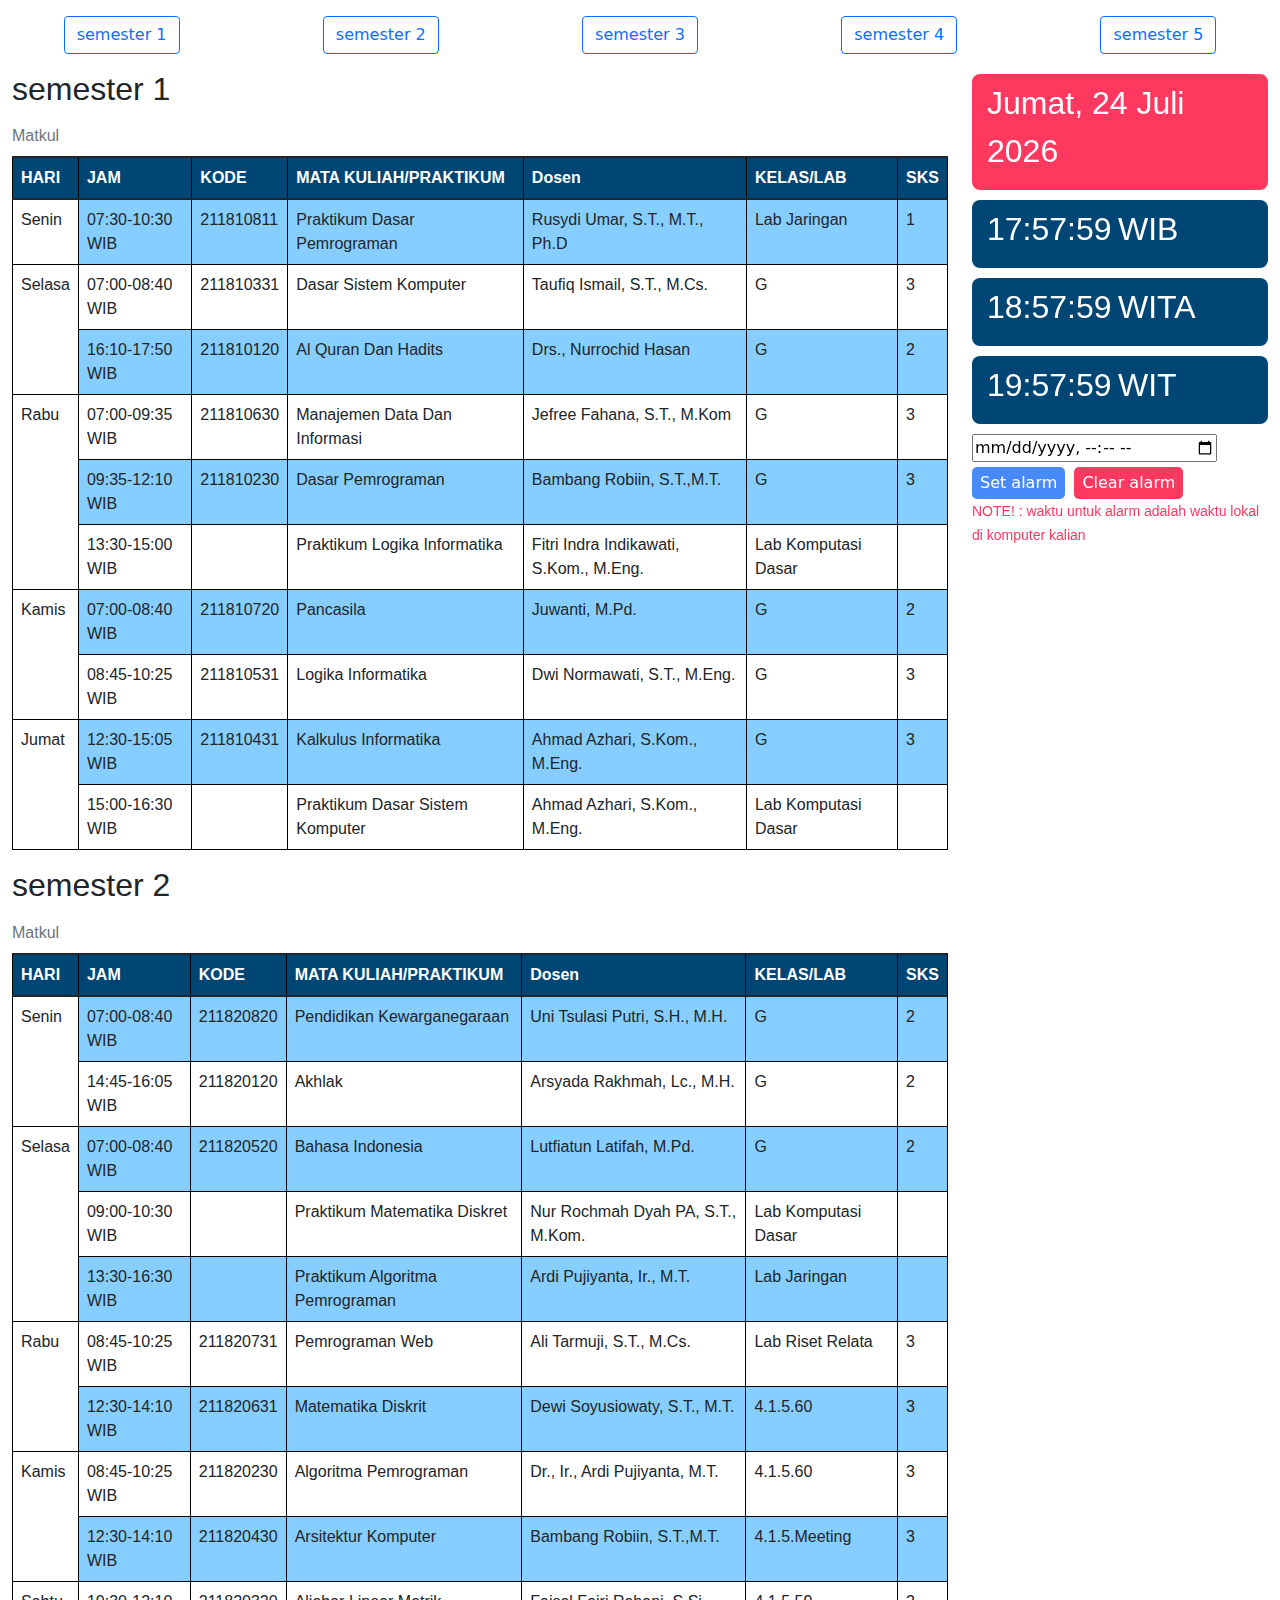
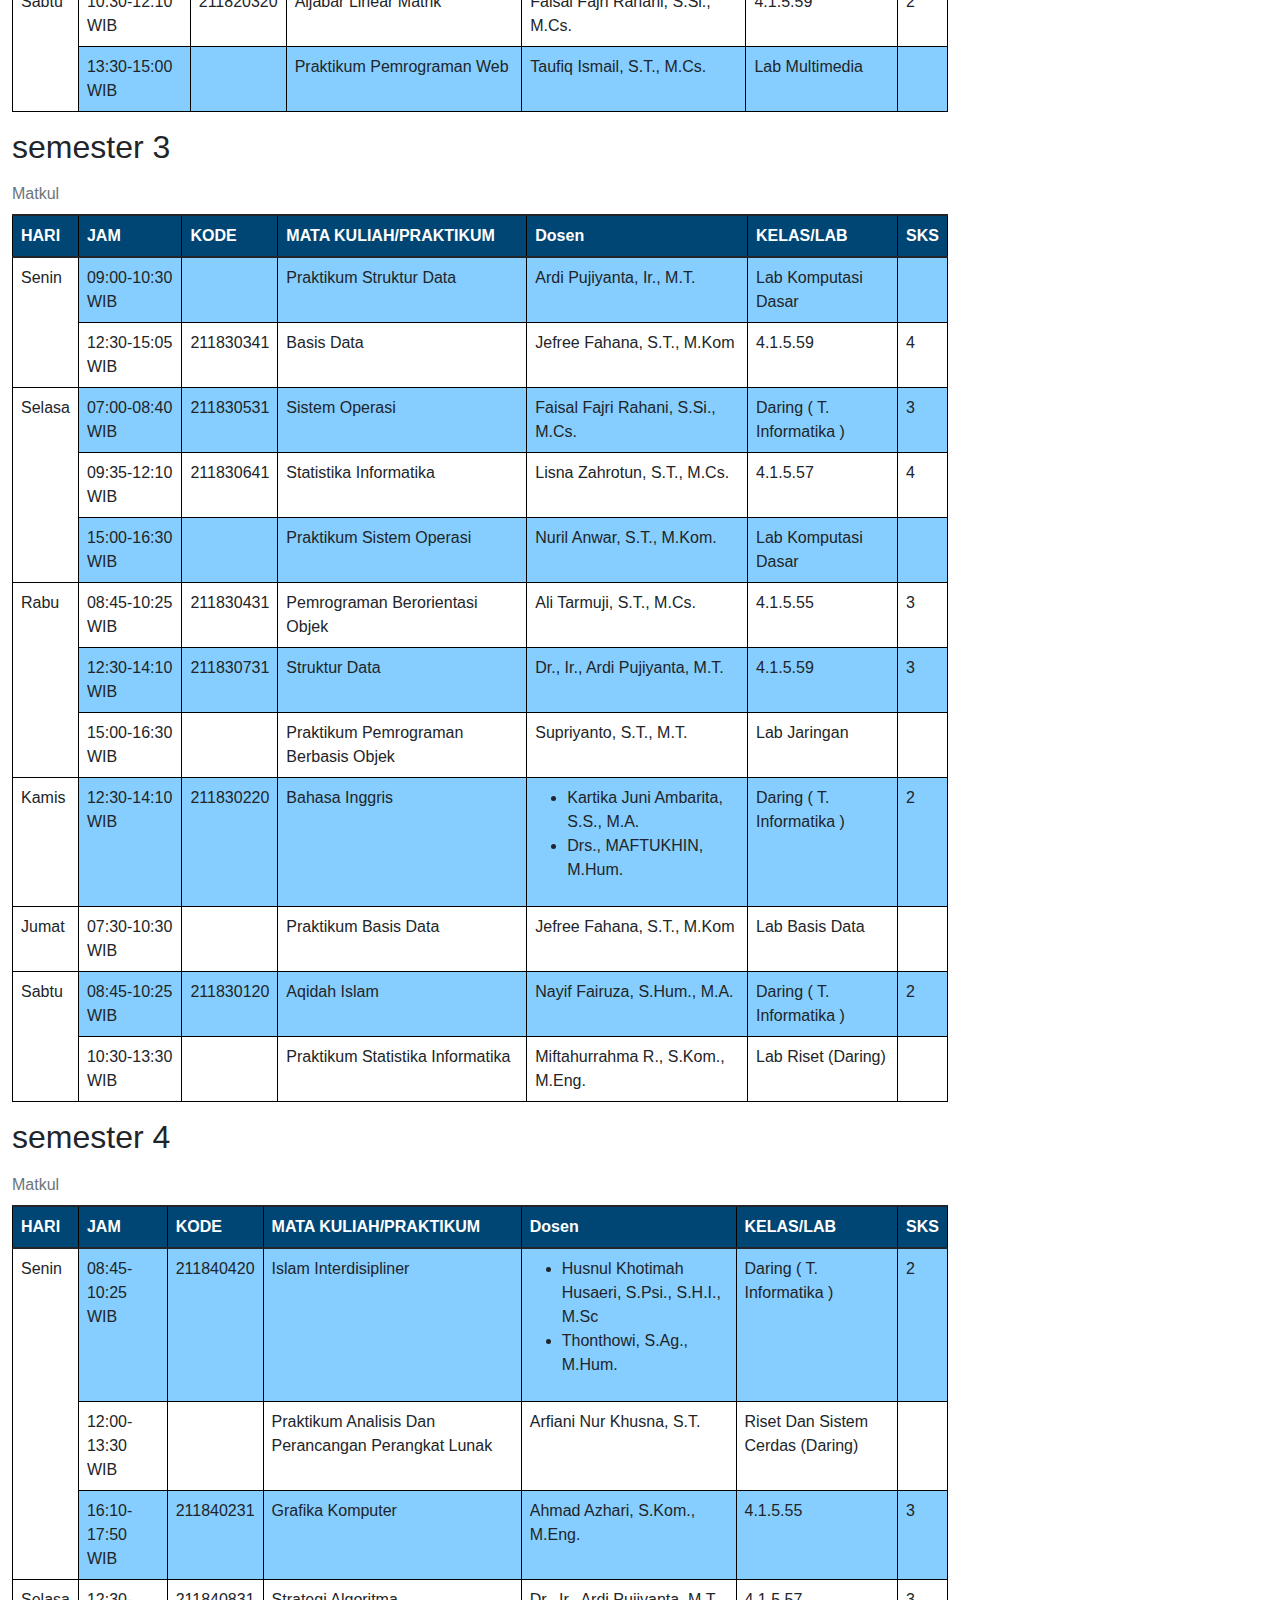
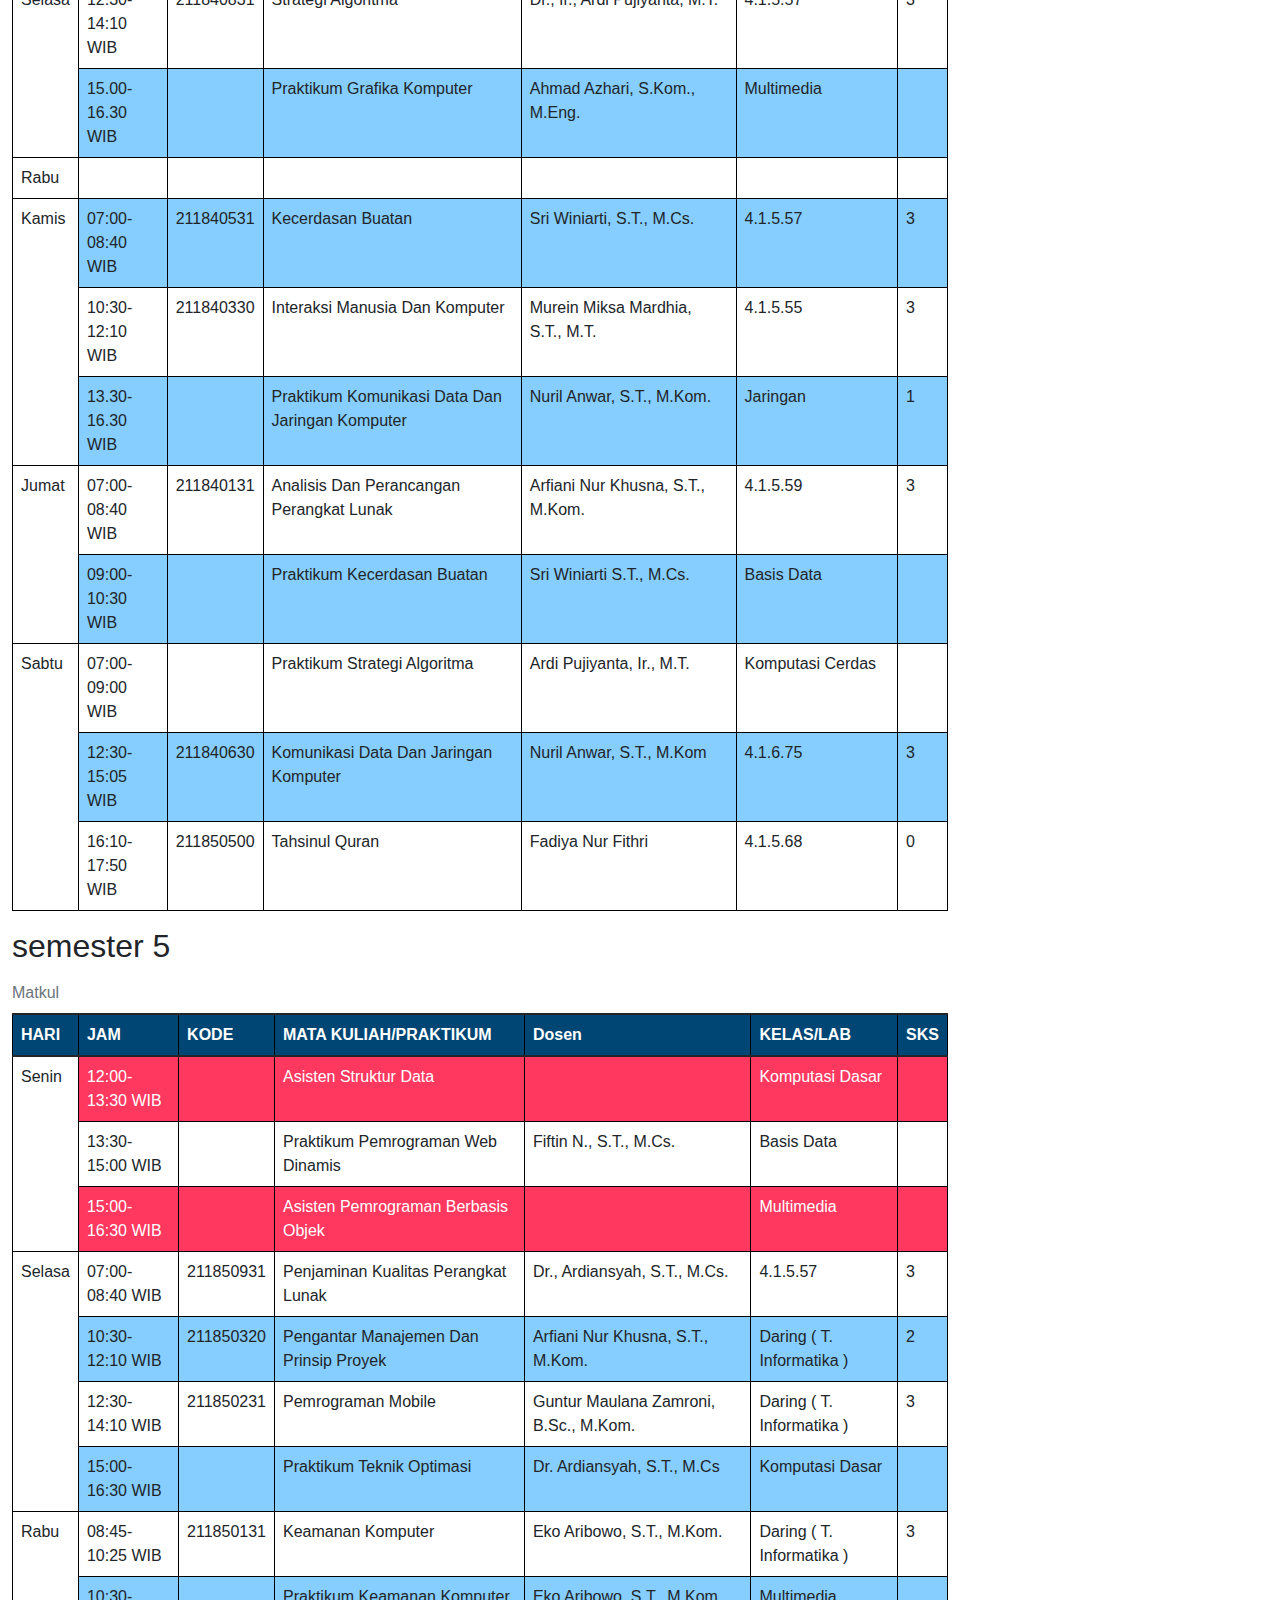
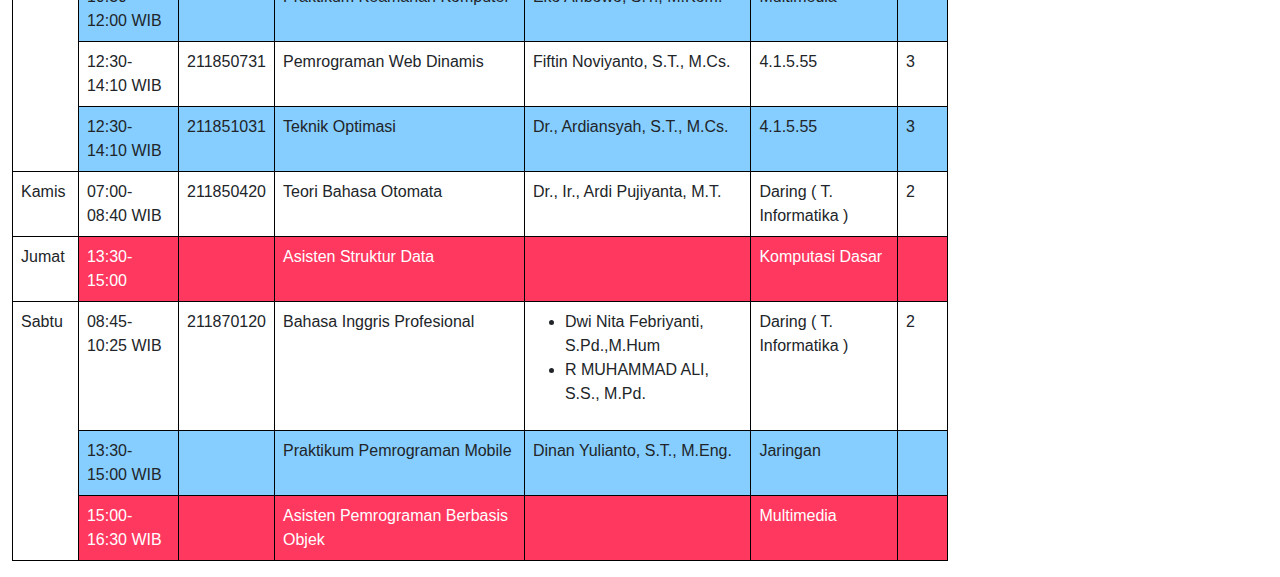
==== index.html @ c2281c07 "tambah jadwal" ====
<!DOCTYPE html>
<html lang="en">

<head>
	<meta charset="UTF-8">
	<meta http-equiv="X-UA-Compatible" content="IE=edge">
	<meta name="viewport" content="width=device-width, initial-scale=1.0">
	<link rel="stylesheet" href="js-css/css/bootstrap.min.css">
	<link rel="stylesheet" href="js-css/style.css">
	<title>Jadwal Kuliah</title>
</head>

<body>
	<div class="container-fluid">
		<div class="row text-center my-3 justify-content-center align-items-center gap-3">
			<div class="col">
				<a href="#semester1" class="btn btn-outline-primary">semester 1</a>
			</div>
			<div class="col">
				<a href="#semester2" class="btn btn-outline-primary">semester 2</a>
			</div>
			<div class="col">
				<a href="#semester3" class="btn btn-outline-primary">semester 3</a>
			</div>
			<div class="col">
				<a href="#semester4" class="btn btn-outline-primary">semester 4</a>
			</div>
			<div class="col">
				<a href="#semester5" class="btn btn-outline-primary">semester 5</a>
			</div>
		</div>
		<div class="row">
			<div class="col-9 semester">
				<h2 id="semester1">semester 1</h2>
				<div class="table-responsive">
					<table class="table caption-top">
						<caption>Matkul</caption>
						<thead>
							<tr class="header">
								<th scope="col">HARI</th>
								<th scope="col">JAM</th>
								<th scope="col">KODE</th>
								<th scope="col">MATA KULIAH/PRAKTIKUM</th>
								<th scope="col">Dosen</th>
								<th scope="col">KELAS/LAB</th>
								<th>SKS</th>
							</tr>
						</thead>
						<tbody>
							<tr>
								<td>Senin</td>
								<td>07:30-10:30 WIB</td>
								<td>211810811</td>
								<td>Praktikum Dasar Pemrograman</td>
								<td>Rusydi Umar, S.T., M.T., Ph.D</td>
								<td>Lab Jaringan</td>
								<td>1</td>
							</tr>
							<tr>
								<td rowspan="2">Selasa</td>
								<td>07:00-08:40 WIB</td>
								<td>211810331</td>
								<td>Dasar Sistem Komputer</td>
								<td>Taufiq Ismail, S.T., M.Cs. </td>
								<td>G</td>
								<td>3</td>
							</tr>
							<tr>
								<td>16:10-17:50 WIB</td>
								<td>211810120</td>
								<td>Al Quran dan Hadits</td>
								<td>Drs., Nurrochid Hasan</td>
								<td>G</td>
								<td>2</td>
							</tr>
							<tr>
								<td rowspan="3">Rabu</td>
								<td>07:00-09:35 WIB</td>
								<td>211810630</td>
								<td>Manajemen Data dan Informasi</td>
								<td>Jefree Fahana, S.T., M.Kom</td>
								<td>G</td>
								<td>3</td>
							</tr>
							<tr>
								<td>09:35-12:10 WIB</td>
								<td>211810230</td>
								<td>Dasar Pemrograman</td>
								<td>Bambang Robiin, S.T.,M.T.</td>
								<td>G</td>
								<td>3</td>
							</tr>
							<tr>
								<td>13:30-15:00 WIB</td>
								<td></td>
								<td>Praktikum Logika Informatika</td>
								<td>Fitri Indra Indikawati, S.Kom., M.Eng.</td>
								<td>Lab Komputasi Dasar</td>
								<td></td>
							</tr>
							<tr>
								<td rowspan="2">Kamis</td>
								<td>07:00-08:40 WIB</td>
								<td>211810720</td>
								<td>Pancasila</td>
								<td>Juwanti, M.Pd.</td>
								<td>G</td>
								<td>2</td>
							</tr>
							<tr>
								<td>08:45-10:25 WIB</td>
								<td>211810531</td>
								<td>Logika Informatika</td>
								<td>Dwi Normawati, S.T., M.Eng.</td>
								<td>G</td>
								<td>3</td>
							</tr>
							<tr>
								<td rowspan="2">Jumat</td>
								<td>12:30-15:05 WIB</td>
								<td>211810431</td>
								<td>Kalkulus Informatika</td>
								<td>Ahmad Azhari, S.Kom., M.Eng.</td>
								<td>G</td>
								<td>3</td>
							</tr>
							<tr>
								<td>15:00-16:30 WIB</td>
								<td></td>
								<td>Praktikum Dasar Sistem Komputer</td>
								<td>Ahmad Azhari, S.Kom., M.Eng.</td>
								<td>Lab Komputasi Dasar</td>
								<td></td>
							</tr>
						</tbody>
					</table>
				</div>
				<h2 id="semester2">semester 2</h2>
				<div class="table-responsive">
					<table class="table caption-top">
						<caption>Matkul</caption>
						<thead>
							<tr class="header">
								<th scope="col">HARI</th>
								<th scope="col">JAM</th>
								<th scope="col">KODE</th>
								<th scope="col">MATA KULIAH/PRAKTIKUM</th>
								<th scope="col">Dosen</th>
								<th scope="col">KELAS/LAB</th>
								<th>SKS</th>
							</tr>
						</thead>
						<tbody>
							<tr>
								<td rowspan="2">Senin</td>
								<td>07:00-08:40 WIB</td>
								<td>211820820</td>
								<td>Pendidikan Kewarganegaraan</td>
								<td>Uni Tsulasi Putri, S.H., M.H.</td>
								<td>G</td>
								<td>2</td>
							</tr>
							<tr>
								<td>14:45-16:05 WIB</td>
								<td>211820120</td>
								<td>Akhlak</td>
								<td>Arsyada Rakhmah, Lc., M.H.</td>
								<td>G</td>
								<td>2</td>
							</tr>
							<tr>
								<td rowspan="3">Selasa</td>
								<td>07:00-08:40 WIB</td>
								<td>211820520</td>
								<td>Bahasa Indonesia</td>
								<td>Lutfiatun Latifah, M.Pd.</td>
								<td>G</td>
								<td>2</td>
							</tr>
							<tr>
								<td>09:00-10:30 WIB</td>
								<td></td>
								<td>Praktikum Matematika Diskret</td>
								<td>Nur Rochmah Dyah PA, S.T., M.Kom.</td>
								<td>Lab Komputasi Dasar</td>
								<td></td>
							</tr>
							<tr>
								<td>13:30-16:30 WIB</td>
								<td></td>
								<td>Praktikum Algoritma Pemrograman</td>
								<td>Ardi Pujiyanta, Ir., M.T.</td>
								<td>Lab Jaringan</td>
								<td></td>
							</tr>
							<tr>
								<td rowspan="2">Rabu</td>
								<td>08:45-10:25 WIB</td>
								<td>211820731</td>
								<td>Pemrograman Web</td>
								<td>Ali Tarmuji, S.T., M.Cs.</td>
								<td>Lab Riset Relata</td>
								<td>3</td>
							</tr>
							<tr>
								<td>12:30-14:10 WIB</td>
								<td>211820631</td>
								<td>Matematika Diskrit</td>
								<td>Dewi Soyusiowaty, S.T., M.T.</td>
								<td>4.1.5.60</td>
								<td>3</td>
							</tr>
							<tr>
								<td rowspan="2">Kamis</td>
								<td>08:45-10:25 WIB</td>
								<td>211820230</td>
								<td>Algoritma Pemrograman</td>
								<td>Dr., Ir., Ardi Pujiyanta, M.T.</td>
								<td>4.1.5.60</td>
								<td>3</td>
							</tr>
							<tr>
								<td>12:30-14:10 WIB</td>
								<td>211820430</td>
								<td>Arsitektur Komputer</td>
								<td>Bambang Robiin, S.T.,M.T.</td>
								<td>4.1.5.Meeting</td>
								<td>3</td>
							</tr>
							<tr>
								<td rowspan="2">Sabtu</td>
								<td>10:30-12:10 WIB</td>
								<td>211820320</td>
								<td>Aljabar Linear Matrik</td>
								<td>Faisal Fajri Rahani, S.Si., M.Cs.</td>
								<td>4.1.5.59</td>
								<td>2</td>
							</tr>
							<tr>
								<td>13:30-15:00 WIB</td>
								<td></td>
								<td>Praktikum Pemrograman Web</td>
								<td>Taufiq Ismail, S.T., M.Cs.</td>
								<td>Lab Multimedia</td>
								<td></td>
							</tr>
						</tbody>
					</table>
				</div>
				<h2 id="semester3">semester 3</h2>
				<div class="table-responsive">
					<table class="table caption-top">
						<caption>Matkul</caption>
						<thead>
							<tr class="header">
								<th scope="col">HARI</th>
								<th scope="col">JAM</th>
								<th scope="col">KODE</th>
								<th scope="col">MATA KULIAH/PRAKTIKUM</th>
								<th scope="col">Dosen</th>
								<th scope="col">KELAS/LAB</th>
								<th>SKS</th>
							</tr>
						</thead>
						<tbody>
							<tr>
								<td rowspan="2">Senin</td>
								<td>09:00-10:30 WIB</td>
								<td></td>
								<td>Praktikum Struktur Data</td>
								<td>Ardi Pujiyanta, Ir., M.T.</td>
								<td>Lab Komputasi Dasar</td>
								<td></td>
							</tr>
							<tr>
								<td>12:30-15:05 WIB</td>
								<td>211830341</td>
								<td>Basis Data</td>
								<td>Jefree Fahana, S.T., M.Kom</td>
								<td>4.1.5.59</td>
								<td>4</td>
							</tr>
							<tr>
								<td rowspan="3">Selasa</td>
								<td>07:00-08:40 WIB</td>
								<td>211830531</td>
								<td>Sistem Operasi</td>
								<td>Faisal Fajri Rahani, S.Si., M.Cs.</td>
								<td>Daring ( T. Informatika )</td>
								<td>3</td>
							</tr>
							<tr>
								<td>09:35-12:10 WIB</td>
								<td>211830641</td>
								<td>Statistika Informatika</td>
								<td>Lisna Zahrotun, S.T., M.Cs.</td>
								<td>4.1.5.57</td>
								<td>4</td>
							</tr>
							<tr>
								<td>15:00-16:30 WIB</td>
								<td></td>
								<td>Praktikum Sistem Operasi</td>
								<td>Nuril Anwar, S.T., M.Kom.</td>
								<td>Lab Komputasi Dasar</td>
								<td></td>
							</tr>
							<tr>
								<td rowspan="3">Rabu</td>
								<td>08:45-10:25 WIB</td>
								<td>211830431</td>
								<td>Pemrograman Berorientasi Objek</td>
								<td>Ali Tarmuji, S.T., M.Cs.</td>
								<td>4.1.5.55</td>
								<td>3</td>
							</tr>
							<tr>
								<td>12:30-14:10 WIB</td>
								<td>211830731</td>
								<td>Struktur Data</td>
								<td>Dr., Ir., Ardi Pujiyanta, M.T.</td>
								<td>4.1.5.59</td>
								<td>3</td>
							</tr>
							<tr>
								<td>15:00-16:30 WIB</td>
								<td></td>
								<td>Praktikum Pemrograman Berbasis Objek</td>
								<td>Supriyanto, S.T., M.T.</td>
								<td>Lab Jaringan</td>
								<td></td>
							</tr>
							<tr>
								<td rowspan="1">Kamis</td>
								<td>12:30-14:10 WIB</td>
								<td>211830220</td>
								<td>Bahasa Inggris</td>
								<td>
									<ul>
										<li>Kartika Juni Ambarita, S.S., M.A.</li>
										<li>Drs., MAFTUKHIN, M.Hum.</li>
									</ul>
								</td>
								<td>Daring ( T. Informatika )</td>
								<td>2</td>
							</tr>
							<tr>
								<td rowspan="1">Jumat</td>
								<td>07:30-10:30 WIB</td>
								<td></td>
								<td>Praktikum Basis Data</td>
								<td>Jefree Fahana, S.T., M.Kom</td>
								<td>Lab Basis Data</td>
								<td></td>
							</tr>
							<tr>
								<td rowspan="2">Sabtu</td>
								<td>08:45-10:25 WIB</td>
								<td>211830120</td>
								<td>Aqidah Islam</td>
								<td>Nayif Fairuza, S.Hum., M.A.</td>
								<td>Daring ( T. Informatika )</td>
								<td>2</td>
							</tr>
							<tr>
								<td>10:30-13:30 WIB</td>
								<td></td>
								<td>Praktikum Statistika Informatika</td>
								<td>Miftahurrahma R., S.Kom., M.Eng.</td>
								<td>Lab Riset (Daring)</td>
								<td></td>
							</tr>
						</tbody>
					</table>
				</div>
				<h2 id="semester4">semester 4</h2>
				<div class="table-responsive">
					<table class="table caption-top">
						<caption>Matkul</caption>
						<thead>
							<tr class="header">
								<th scope="col">HARI</th>
								<th scope="col">JAM</th>
								<th scope="col">KODE</th>
								<th scope="col">MATA KULIAH/PRAKTIKUM</th>
								<th scope="col">Dosen</th>
								<th scope="col">KELAS/LAB</th>
								<th>SKS</th>
							</tr>
						</thead>
						<tbody>
							<tr>
								<td rowspan="3">Senin</td>
								<td>08:45-10:25 WIB</td>
								<td>211840420</td>
								<td>Islam Interdisipliner</td>
								<td>
									<ul>
										<li>Husnul Khotimah Husaeri, S.Psi., S.H.I., M.Sc</li>
										<li>Thonthowi, S.Ag., M.Hum.</li>
									</ul>
								</td>
								<td>Daring ( T. Informatika )</td>
								<td>2</td>
							</tr>
							<tr>
								<td>12:00-13:30 WIB</td>
								<td></td>
								<td>Praktikum analisis dan Perancangan perangkat lunak</td>
								<td>Arfiani nur khusna, s.t.</td>
								<td>riset dan sistem cerdas (daring)</td>
								<td></td>
							</tr>
							<tr>
								<td>16:10-17:50 WIB</td>
								<td>211840231</td>
								<td>Grafika Komputer</td>
								<td>Ahmad Azhari, S.Kom., M.Eng.</td>
								<td>4.1.5.55</td>
								<td>3</td>
							</tr>
							<tr>
								<td rowspan="2">Selasa</td>
								<td>12:30-14:10 WIB</td>
								<td>211840831</td>
								<td>Strategi Algoritma</td>
								<td>Dr., Ir., Ardi Pujiyanta, M.T.</td>
								<td>4.1.5.57</td>
								<td>3</td>
							</tr>
							<tr>
								<td>15.00-16.30 WIB</td>
								<td></td>
								<td>praktikum grafika komputer</td>
								<td>ahmad azhari, s.kom., m.eng.</td>
								<td>multimedia</td>
								<td></td>
							</tr>
							<tr>
								<td rowspan="1">Rabu</td>
								<td></td>
								<td></td>
								<td></td>
								<td></td>
								<td></td>
								<td></td>
							</tr>
							<tr>
								<td rowspan="3">Kamis</td>
								<td>07:00-08:40 WIB</td>
								<td>211840531</td>
								<td>Kecerdasan Buatan</td>
								<td>Sri Winiarti, S.T., M.Cs.</td>
								<td>4.1.5.57</td>
								<td>3</td>
							</tr>
							<tr>
								<td>10:30-12:10 WIB</td>
								<td>211840330</td>
								<td>Interaksi Manusia dan Komputer</td>
								<td>Murein Miksa Mardhia, S.T., M.T.</td>
								<td>4.1.5.55</td>
								<td>3</td>
							</tr>
							<tr>
								<td>13.30-16.30 WIB</td>
								<td></td>
								<td>praktikum komunikasi data dan jaringan komputer</td>
								<td>nuril anwar, s.t., m.kom.</td>
								<td>jaringan</td>
								<td>1</td>
							</tr>
							<tr>
								<td rowspan="2">Jumat</td>
								<td>07:00-08:40 WIB</td>
								<td>211840131</td>
								<td>Analisis dan Perancangan Perangkat Lunak</td>
								<td>Arfiani Nur Khusna, S.T., M.Kom.</td>
								<td>4.1.5.59</td>
								<td>3</td>
							</tr>
							<tr>
								<td>09:00-10:30 WIB</td>
								<td></td>
								<td>praktikum kecerdasan buatan</td>
								<td>sri winiarti s.t., m.cs.</td>
								<td>basis data</td>
								<td></td>
							</tr>
							<tr>
								<td rowspan="3">Sabtu</td>
								<td>07:00-09:00 WIB</td>
								<td></td>
								<td>praktikum strategi algoritma</td>
								<td>ardi pujiyanta, ir., m.t.</td>
								<td>komputasi cerdas</td>
								<td></td>
							<tr>
								<td>12:30-15:05 WIB</td>
								<td>211840630</td>
								<td>Komunikasi Data dan Jaringan Komputer</td>
								<td>Nuril Anwar, S.T., M.Kom</td>
								<td>4.1.6.75</td>
								<td>3</td>
							</tr>
							<tr>
								<td>16:10-17:50 WIB</td>
								<td>211850500</td>
								<td>Tahsinul Quran</td>
								<td>Fadiya Nur Fithri</td>
								<td>4.1.5.68</td>
								<td>0</td>
							</tr>
						</tbody>
					</table>
				</div>
				<h2 id="semester5">semester 5</h2>
				<div class="table-responsive">
					<table class="table caption-top">
						<caption>Matkul</caption>
						<thead>
							<tr class="header">
								<th scope="col">HARI</th>
								<th scope="col">JAM</th>
								<th scope="col">KODE</th>
								<th scope="col">MATA KULIAH/PRAKTIKUM</th>
								<th scope="col">Dosen</th>
								<th scope="col">KELAS/LAB</th>
								<th>SKS</th>
							</tr>
						</thead>
						<tbody>
							<tr class="asisten">
								<td rowspan="3">Senin</td>
								<td>12:00-13:30 WIB</td>
								<td></td>
								<td>asisten Struktur Data</td>
								<td></td>
								<td>Komputasi Dasar</td>
								<td></td>
							</tr>
							<tr>
								<td>13:30-15:00 WIB</td>
								<td></td>
								<td>praktikum Pemrograman Web dinamis</td>
								<td>Fiftin N., S.T., M.Cs.</td>
								<td>basis data</td>
								<td></td>
							</tr>
							<tr class="asisten">
								<td>15:00-16:30 WIB</td>
								<td></td>
								<td>asisten Pemrograman Berbasis Objek</td>
								<td></td>
								<td>Multimedia</td>
								<td></td>
							</tr>
							<tr>
								<td rowspan="4">Selasa</td>
								<td>07:00-08:40 WIB</td>
								<td>211850931</td>
								<td>Penjaminan Kualitas Perangkat Lunak</td>
								<td>Dr., Ardiansyah, S.T., M.Cs.</td>
								<td>4.1.5.57</td>
								<td>3</td>
							</tr>
							<tr>
								<td>10:30-12:10 WIB</td>
								<td>211850320</td>
								<td>Pengantar Manajemen dan Prinsip Proyek</td>
								<td>Arfiani Nur Khusna, S.T., M.Kom.</td>
								<td>Daring ( T. Informatika )</td>
								<td>2</td>
							</tr>
							<tr>
								<td>12:30-14:10 WIB</td>
								<td>211850231</td>
								<td>Pemrograman Mobile</td>
								<td>Guntur Maulana Zamroni, B.Sc., M.Kom.</td>
								<td>Daring ( T. Informatika )</td>
								<td>3</td>
							</tr>
							<tr>
								<td>15:00-16:30 WIB</td>
								<td></td>
								<td>praktikum teknik optimasi</td>
								<td>Dr. Ardiansyah, S.T., M.Cs</td>
								<td>komputasi dasar</td>
								<td></td>
							</tr>
							<tr>
								<td rowspan="4">Rabu</td>
								<td>08:45-10:25 WIB</td>
								<td>211850131</td>
								<td>Keamanan Komputer</td>
								<td>Eko Aribowo, S.T., M.Kom.</td>
								<td>Daring ( T. Informatika )</td>
								<td>3</td>
							</tr>
							<tr>
								<td>10:30-12:00 WIB</td>
								<td></td>
								<td>praktikum Keamanan Komputer</td>
								<td>Eko Aribowo, S.T., M.Kom.</td>
								<td>multimedia</td>
								<td></td>
							</tr>
							<tr>
								<td>12:30-14:10 WIB</td>
								<td>211850731</td>
								<td>Pemrograman Web Dinamis</td>
								<td>Fiftin Noviyanto, S.T., M.Cs.</td>
								<td>4.1.5.55</td>
								<td>3</td>
							</tr>
							<tr>
								<td>12:30-14:10 WIB</td>
								<td>211851031</td>
								<td>Teknik Optimasi</td>
								<td>Dr., Ardiansyah, S.T., M.Cs.</td>
								<td>4.1.5.55</td>
								<td>3</td>
							</tr>
							<tr>
								<td rowspan="1">Kamis</td>
								<td>07:00-08:40 WIB</td>
								<td>211850420</td>
								<td>Teori Bahasa Otomata</td>
								<td>Dr., Ir., Ardi Pujiyanta, M.T.</td>
								<td>Daring ( T. Informatika )</td>
								<td>2</td>
							</tr>
							<tr class="asisten">
								<td rowspan="1">Jumat</td>
								<td>13:30-15:00</td>
								<td></td>
								<td>asisten Struktur Data</td>
								<td></td>
								<td>Komputasi Dasar</td>
								<td></td>
							</tr>
							<tr>
								<td rowspan="3">Sabtu</td>
								<td>08:45-10:25 WIB</td>
								<td>211870120</td>
								<td>Bahasa Inggris Profesional</td>
								<td>
									<ul>
										<li>Dwi Nita Febriyanti, S.Pd.,M.Hum</li>
										<li>R MUHAMMAD ALI, S.S., M.Pd.</li>
									</ul>
								</td>
								<td>Daring ( T. Informatika )</td>
								<td>2</td>
							</tr>
							<tr>
								<td>13:30-15:00 WIB</td>
								<td></td>
								<td>praktikum Pemrograman Mobile</td>
								<td>Dinan Yulianto, S.T., M.Eng.</td>
								<td>jaringan</td>
								<td></td>
							</tr>
							<tr class="asisten">
								<td>15:00-16:30 WIB</td>
								<td></td>
								<td>asisten Pemrograman Berbasis Objek</td>
								<td></td>
								<td>Multimedia</td>
								<td></td>
							</tr>
						</tbody>
					</table>
				</div>
			</div>
			<div class="col-3 jam-waktu">
				<div class="jam pt-1 sticky-top">
					<div class="bungkus-2">
						<div class="bungkus tanggal">
							<div class="date">senin, 1 januari 2020</div>
						</div>
						<div class="bungkus">
							<div class="clock" timezone="+7">00:00:00</div>
							<div class="timezone">WIB</div>
						</div>
						<div class="bungkus">
							<div class="clock" timezone="+8">00:00:00</div>
							<div class="timezone">WITA</div>
						</div>
						<div class="bungkus">
							<div class="clock" timezone="+9">00:00:00</div>
							<div class="timezone">WIT</div>
						</div>
					</div>
					<div id="clock">
						<input onchange="setAlarmTime(this.value)" name="alarmTime" type="datetime-local">
						<div class="controls">
							<button onclick="setAlarm()" class="button set-alarm">Set alarm</button>
							<button onclick="clearAlarm()" class="button clear-alarm">Clear alarm</button>
						</div>
					</div>
					<small>NOTE! : waktu untuk alarm adalah waktu lokal di komputer kalian</small>
				</div>
			</div>
		</div>
	</div>

	<script src="js-css/js/bootstrap.bundle.min.js"></script>
	<script src="js-css/script.js"></script>
</body>

</html>
---- js-css/style.css ----
:root {
	--primary: rgb(0, 70, 117);
	--primary-400: #498afb;
	--primary-300: rgb(133, 206, 255);
	--red: #ff3860;
	--black: #000;
	--background: #fff;
}

body {
	background-color: var(--background);
}

h2 {
	font-family: 'Segoe UI', Tahoma, Geneva, Verdana, sans-serif;
}

small {
	font-family: 'Segoe UI', Tahoma, Geneva, Verdana, sans-serif;
	color: var(--red);
}

table {
	width: 100%;
	border: 1px solid #000;
	border-collapse: collapse;
	font-family: 'Segoe UI', Tahoma, Geneva, Verdana, sans-serif;
	/* font-weight: 500; */
	color: var(--black);
}

th,
td {
	height: 30px;
	text-align: left;
	vertical-align: center;
	border: 1px solid #000;
	border-spacing: 0;
	padding: 0 5px;
	text-transform: capitalize;
}

tr:nth-child(odd) td:nth-last-child(-n+6) {
	background: var(--primary-300);
}

.asisten td:nth-last-child(-n+6) {
	background-color: var(--red) !important;
	color: #fff;
}

.header {
	background: var(--primary) !important;
	color: rgb(255, 255, 255) !important;
}

.bungkus {
	background-color: var(--primary);
	display: flex;
	padding: 5px 15px 15px 15px;
	border-radius: 8px;
	margin-bottom: 10px;
}

.tanggal {
	background-color: var(--red);
}

.bungkus-2 {
	display: flex;
	flex-direction: column;
}

.clock,
.date {
	font-size: 2em;
	font-family: 'Segoe UI', Tahoma, Geneva, Verdana, sans-serif;
	color: #fff;
}

.timezone {
	font-size: 2em;
	font-family: 'Segoe UI', Tahoma, Geneva, Verdana, sans-serif;
	padding-left: .2em;
	color: #fff;
}

.controls {
	margin-top: 5px;
}

.button {
	cursor: pointer;
	padding: 4px 8px;
	border-radius: 5px;
	margin-right: 4px;
	border: none;
	color: #fff;
}

.set-alarm {
	background-color: var(--primary-400);
}

.clear-alarm {
	background-color: var(--red);
}

@media (max-width: 575.98px) {
	.row {
		flex-direction: column-reverse;
	}

	.semester {
		width: 100%;
	}

	.jam-waktu {
		width: 100%;
	}
}

@media (max-width: 767.98px) {
	.row {
		flex-direction: column-reverse;
	}

	.semester {
		width: 100%;
	}

	.jam-waktu {
		width: 100%;
	}
}
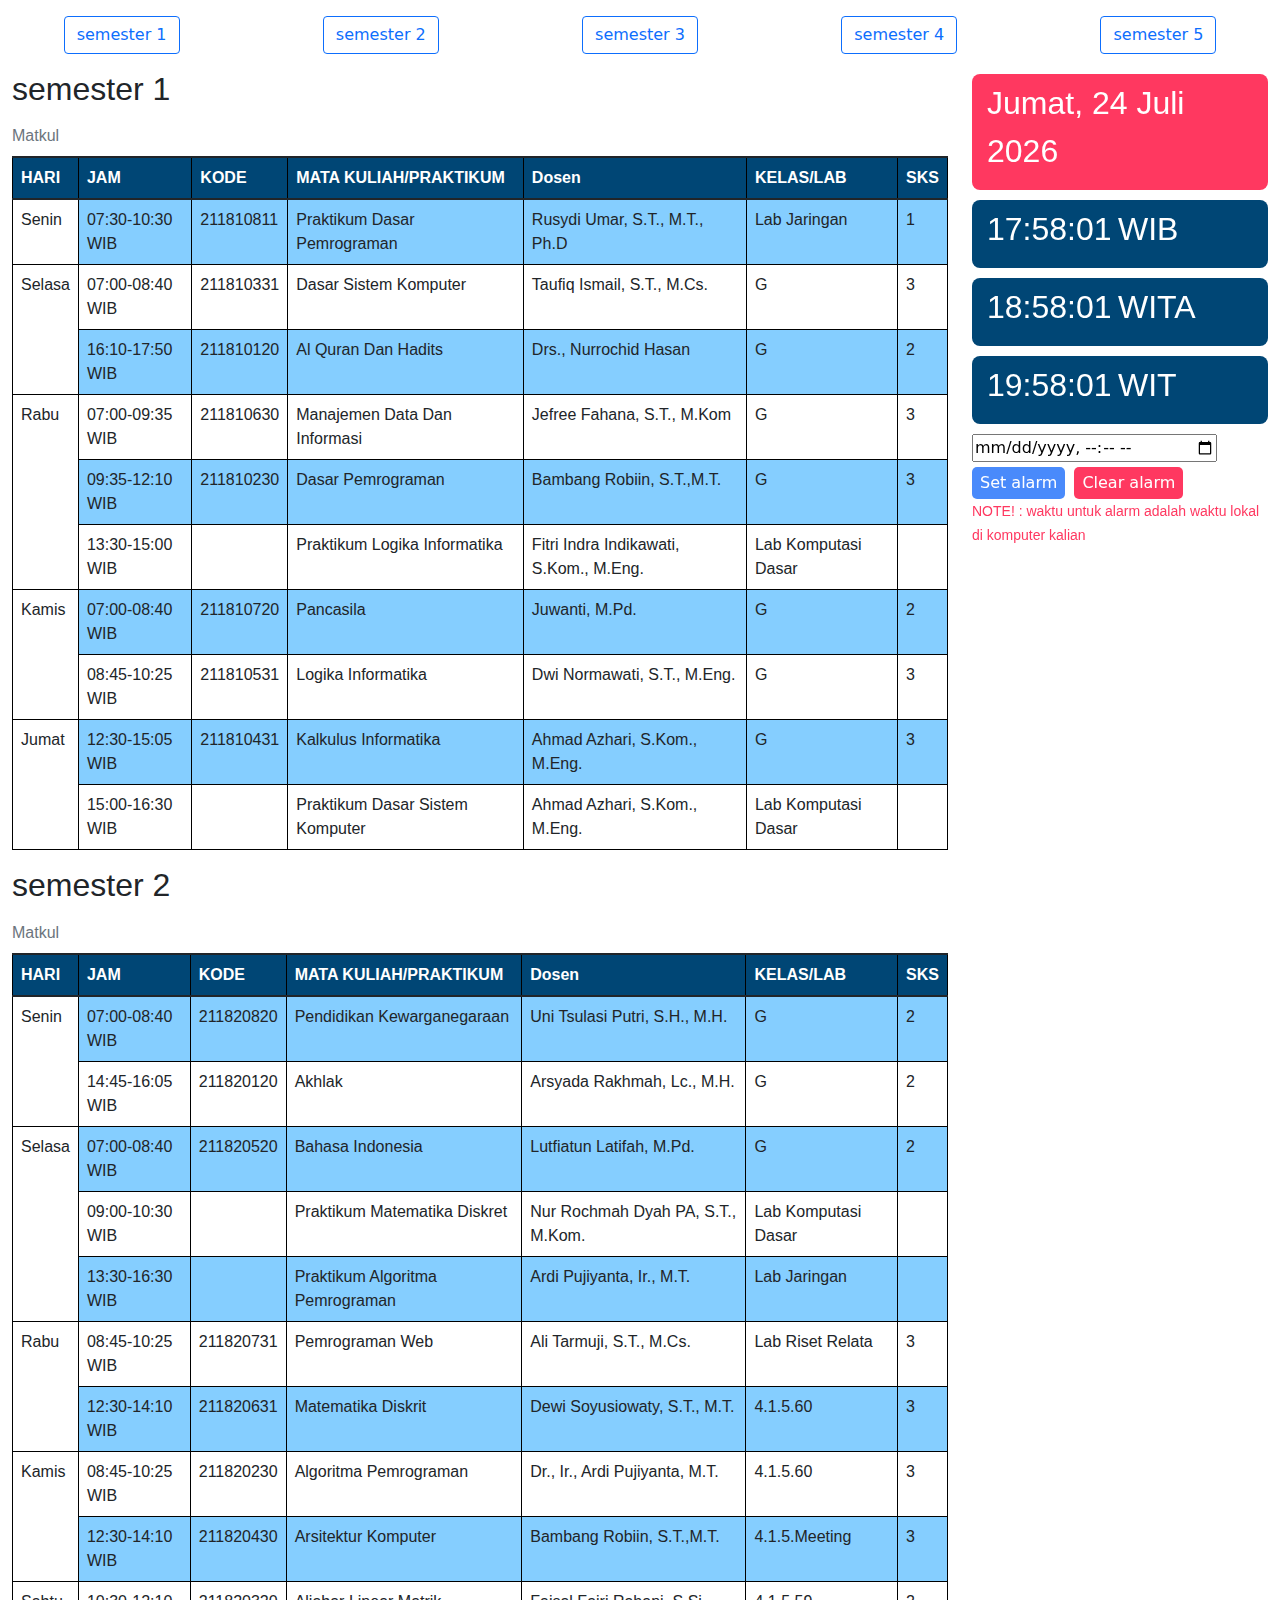
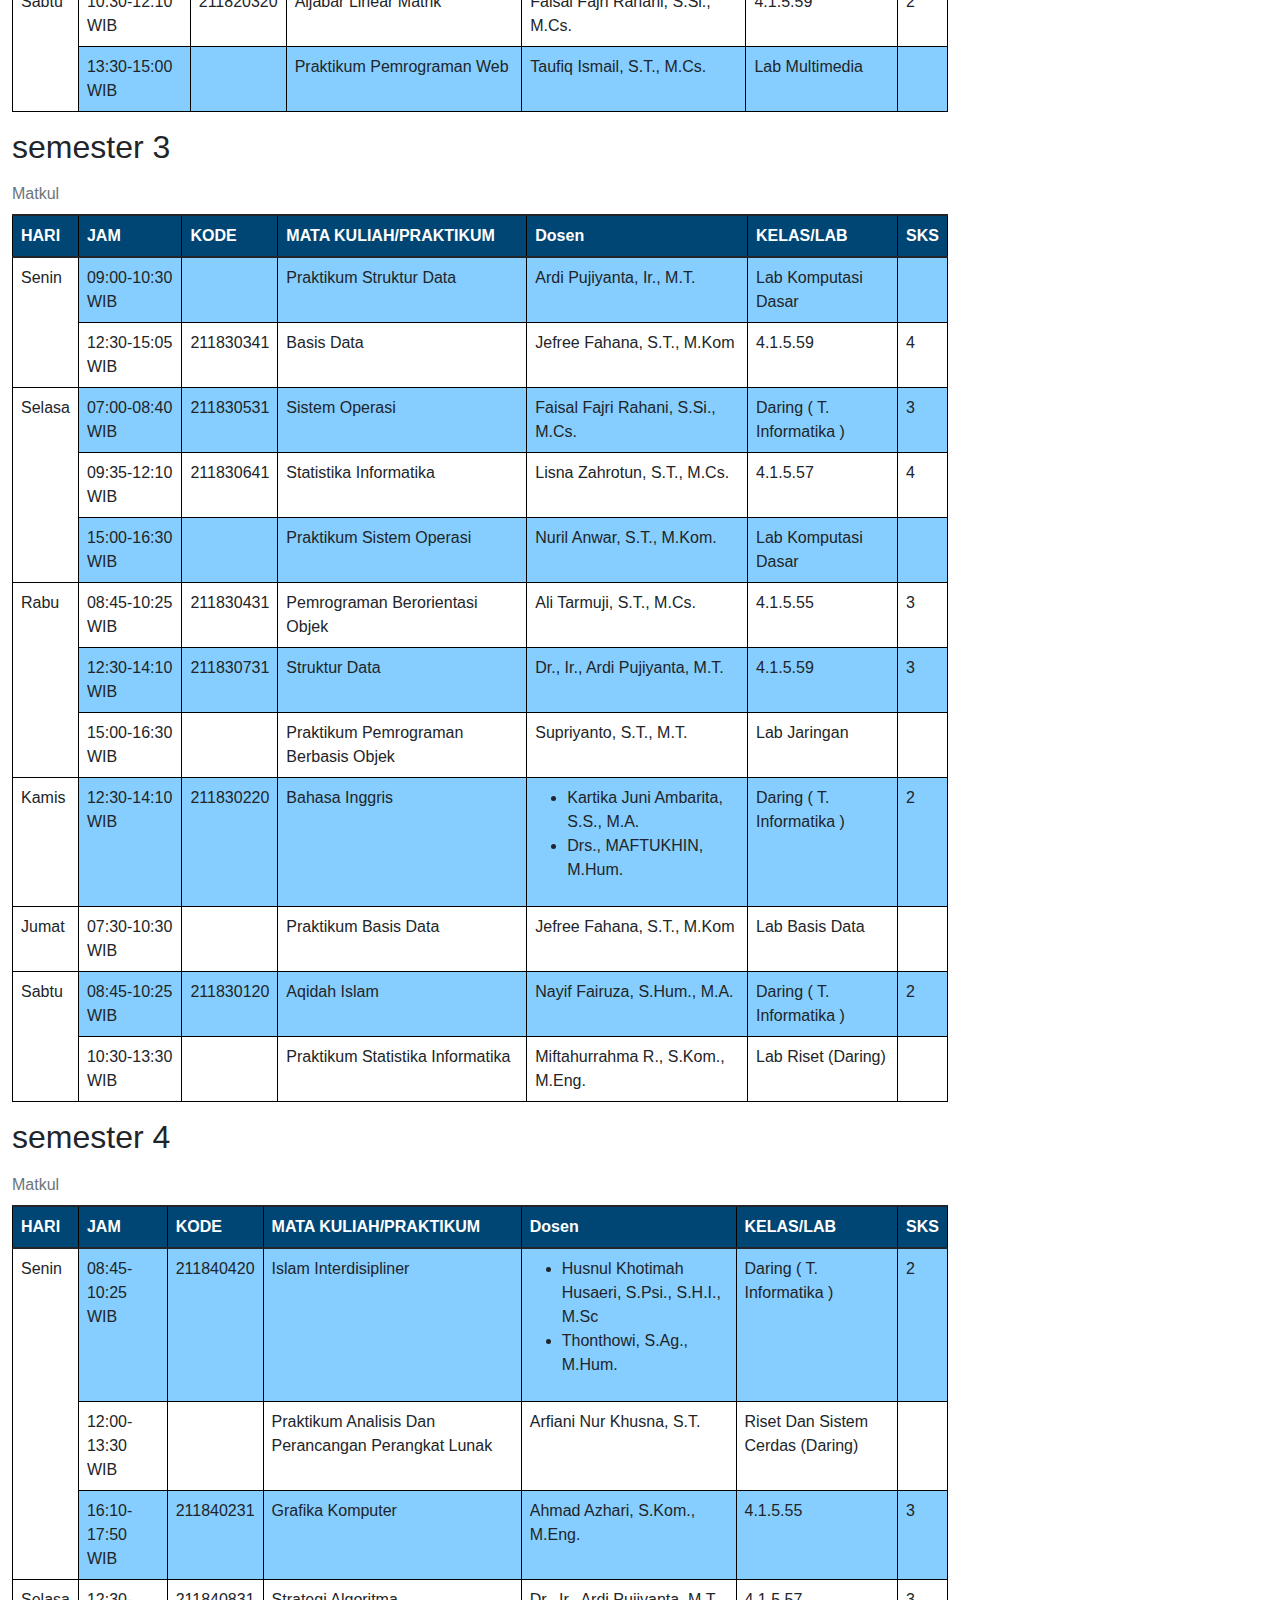
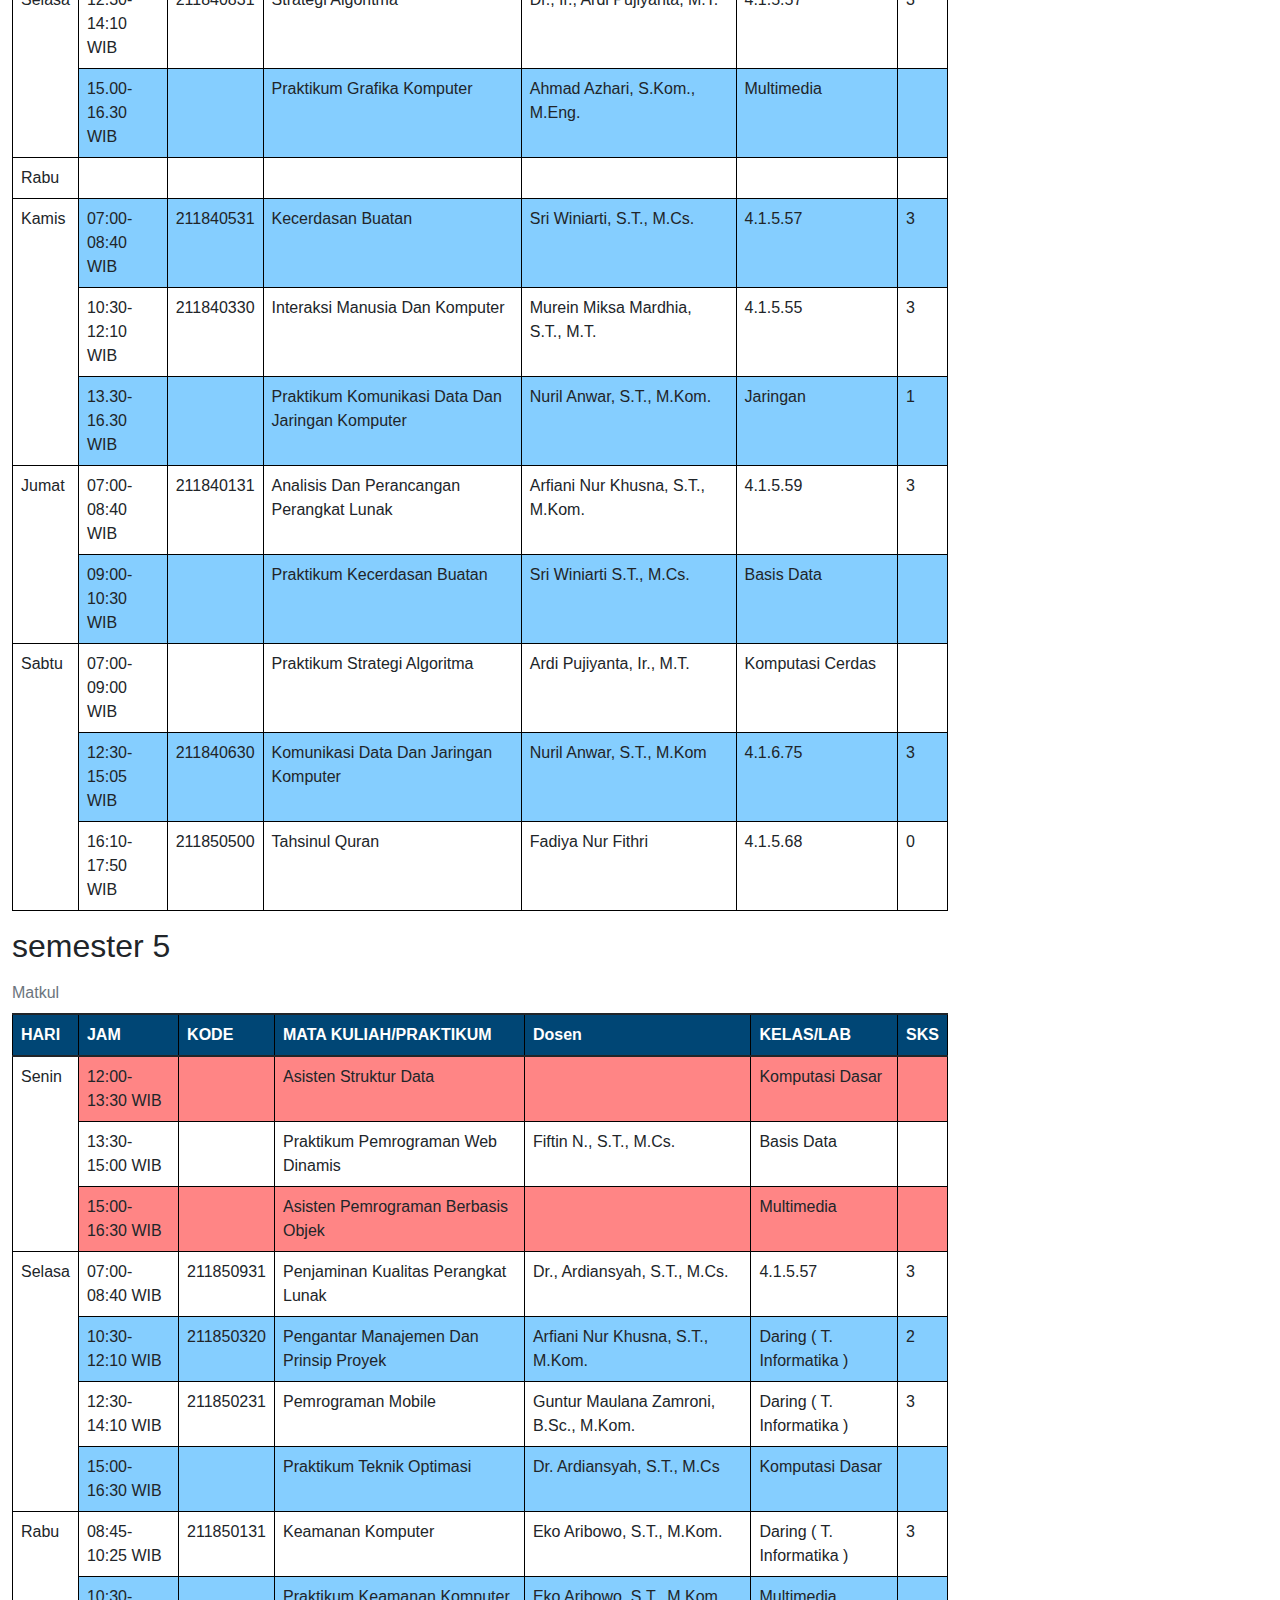
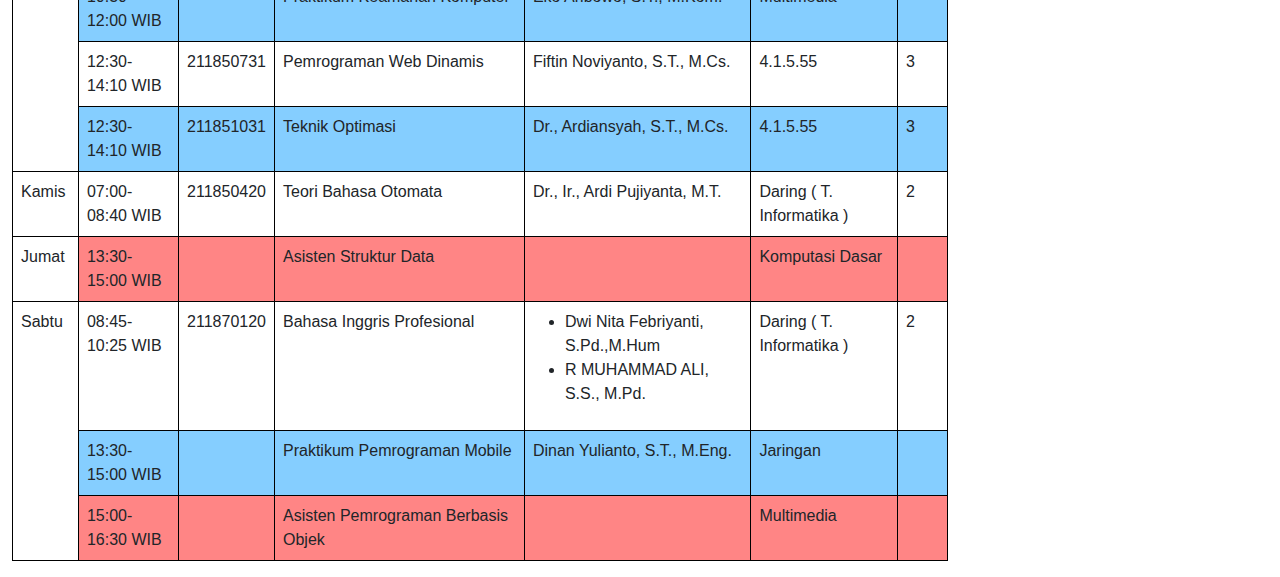
==== commit 29f12277: "fix typo" ====
--- a/index.html
+++ b/index.html
@@ -632,7 +632,7 @@
 							</tr>
 							<tr class="asisten">
 								<td rowspan="1">Jumat</td>
-								<td>13:30-15:00</td>
+								<td>13:30-15:00 WIB</td>
 								<td></td>
 								<td>asisten Struktur Data</td>
 								<td></td>
--- a/js-css/style.css
+++ b/js-css/style.css
@@ -1,8 +1,9 @@
 :root {
 	--primary: rgb(0, 70, 117);
 	--primary-400: #498afb;
-	--primary-300: rgb(133, 206, 255);
+	--primary-300: #85CEFF;
 	--red: #ff3860;
+	--red-light: #FF8585;
 	--black: #000;
 	--background: #fff;
 }
@@ -45,8 +46,8 @@
 }
 
 .asisten td:nth-last-child(-n+6) {
-	background-color: var(--red) !important;
-	color: #fff;
+	background-color: var(--red-light) !important;
+	/* color: #fff; */
 }
 
 .header {
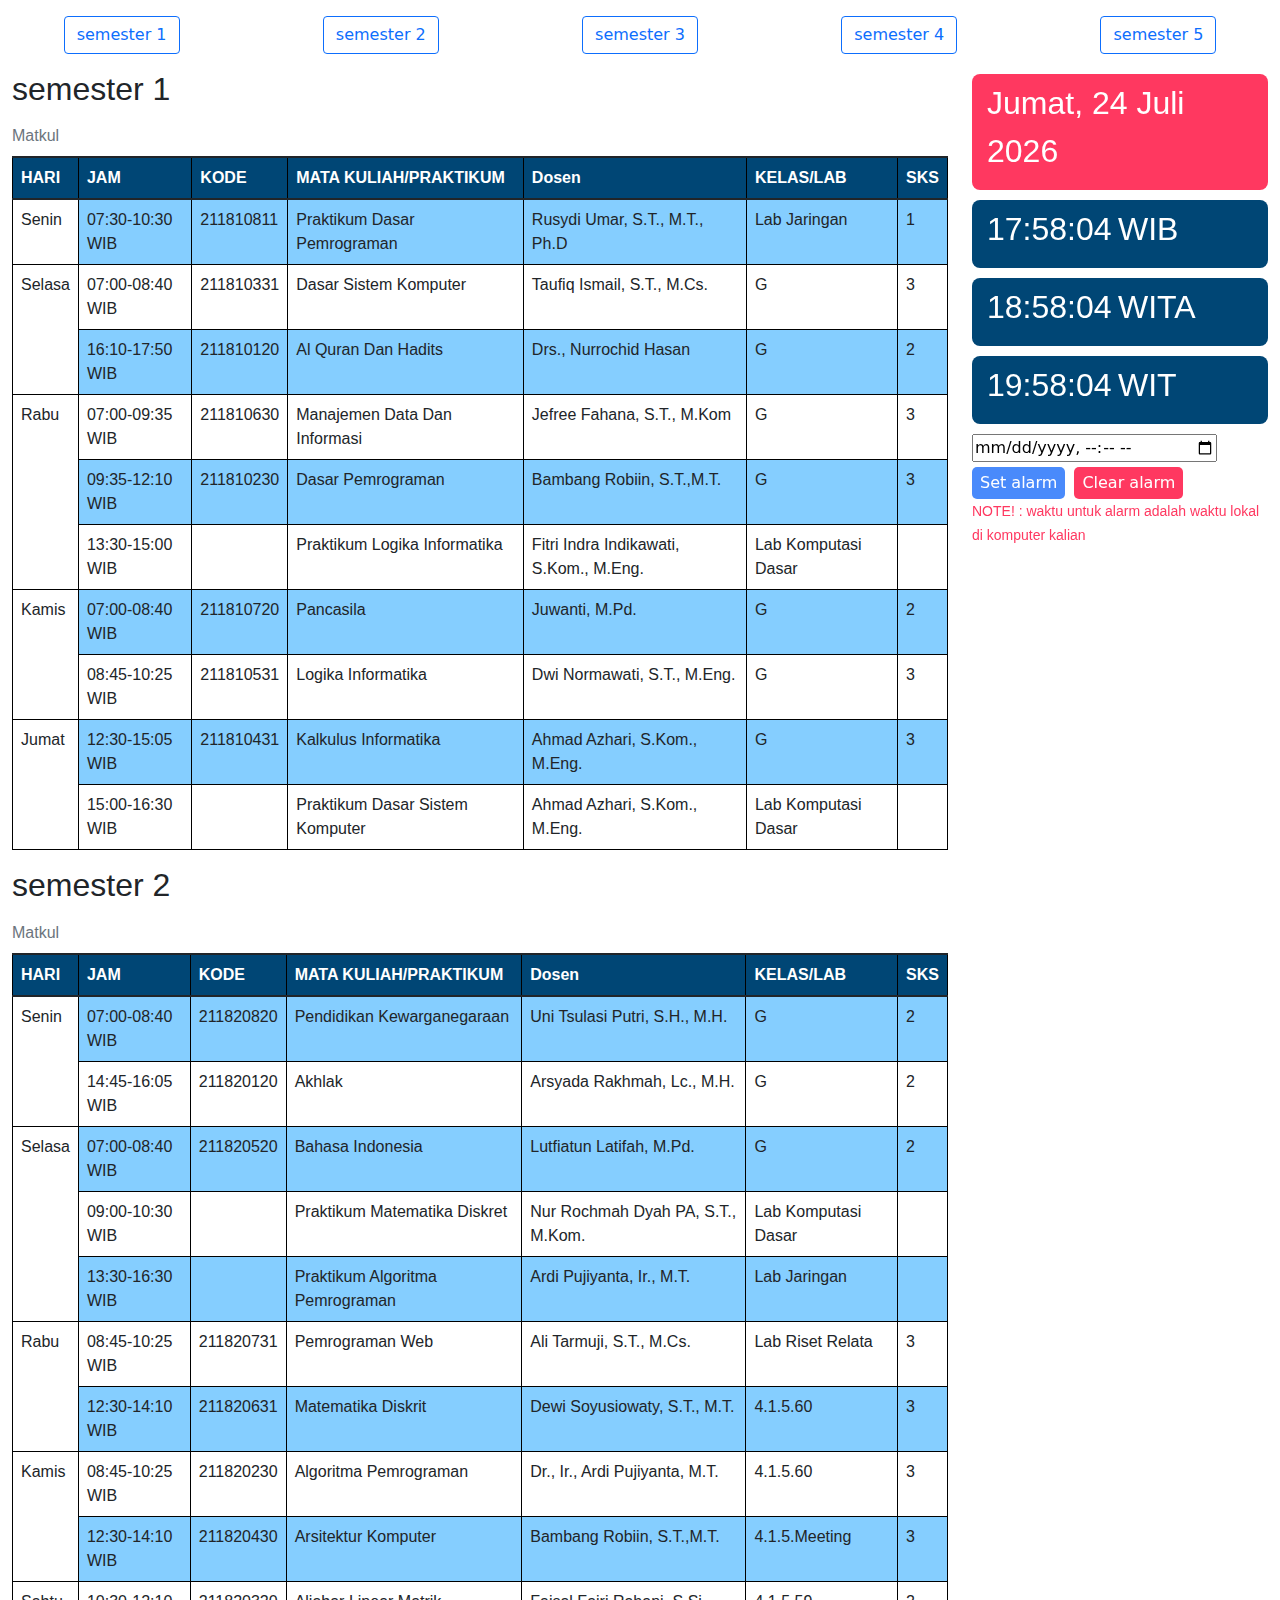
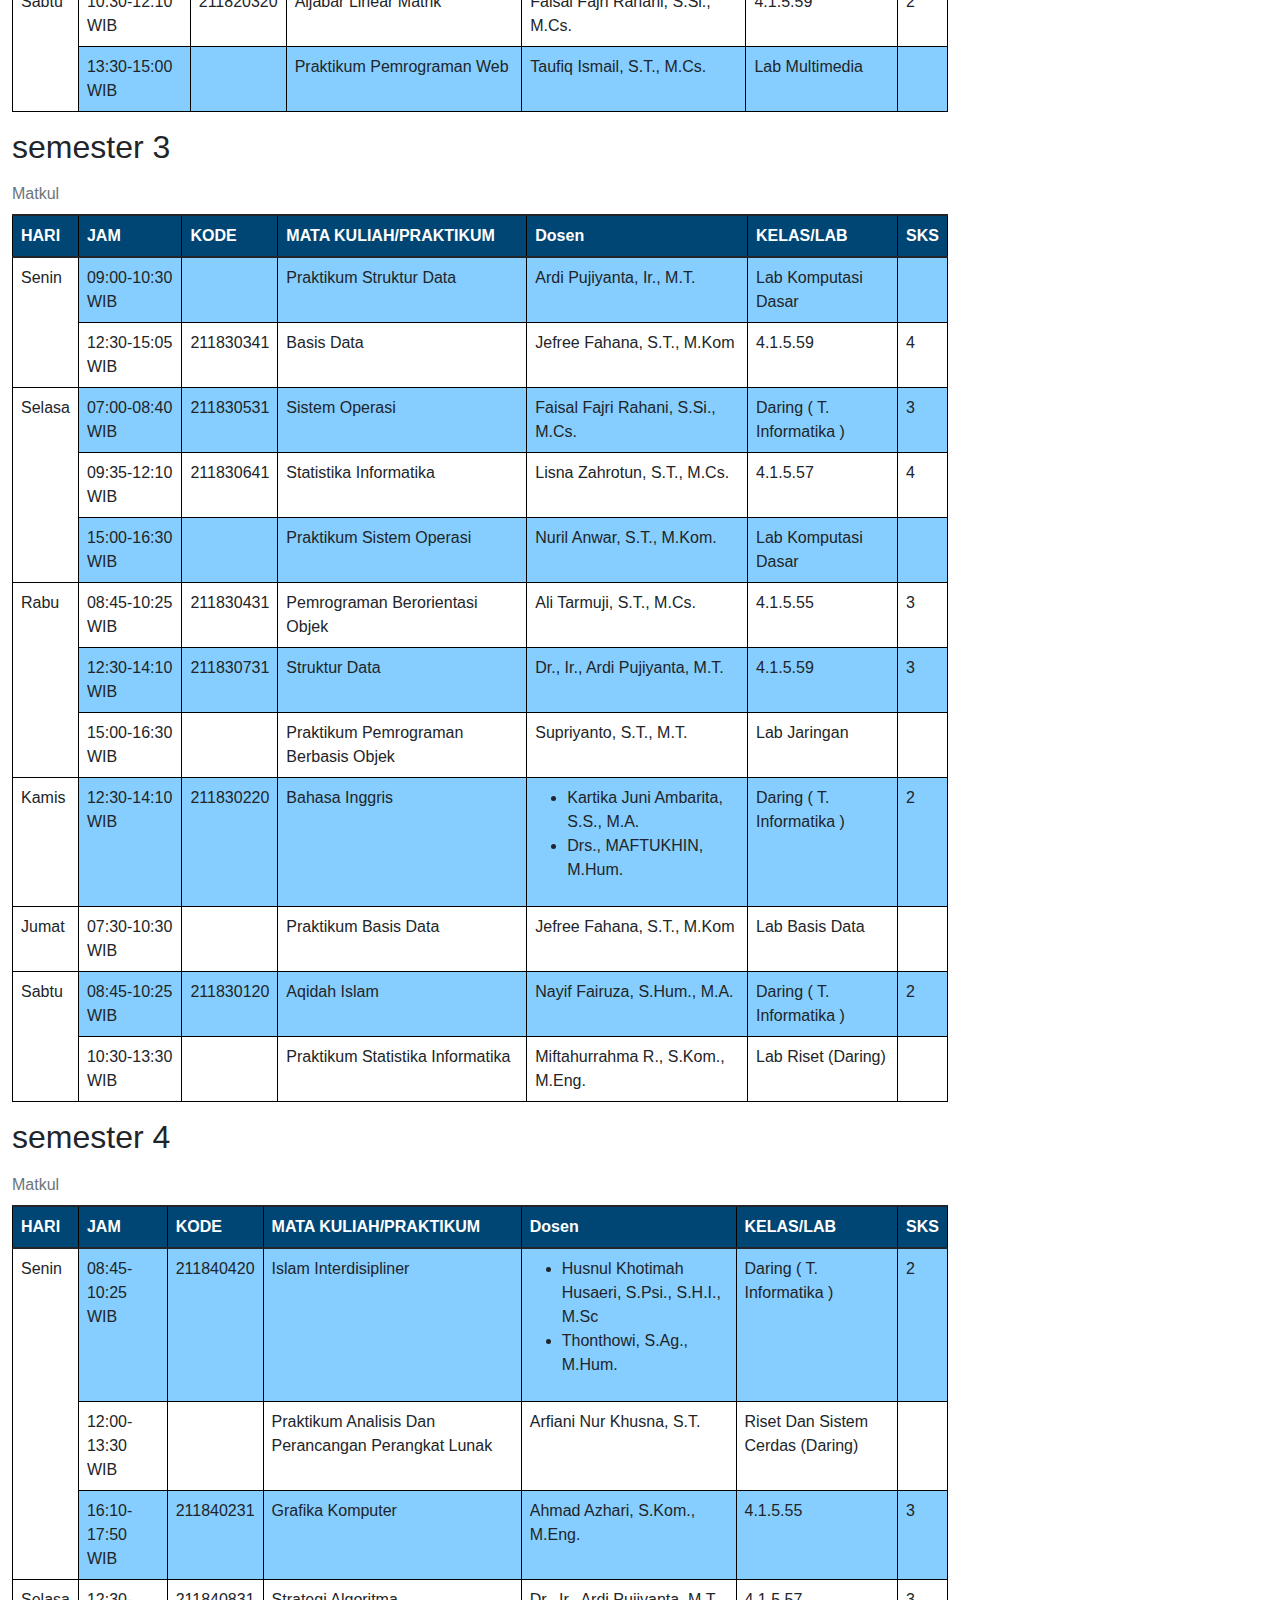
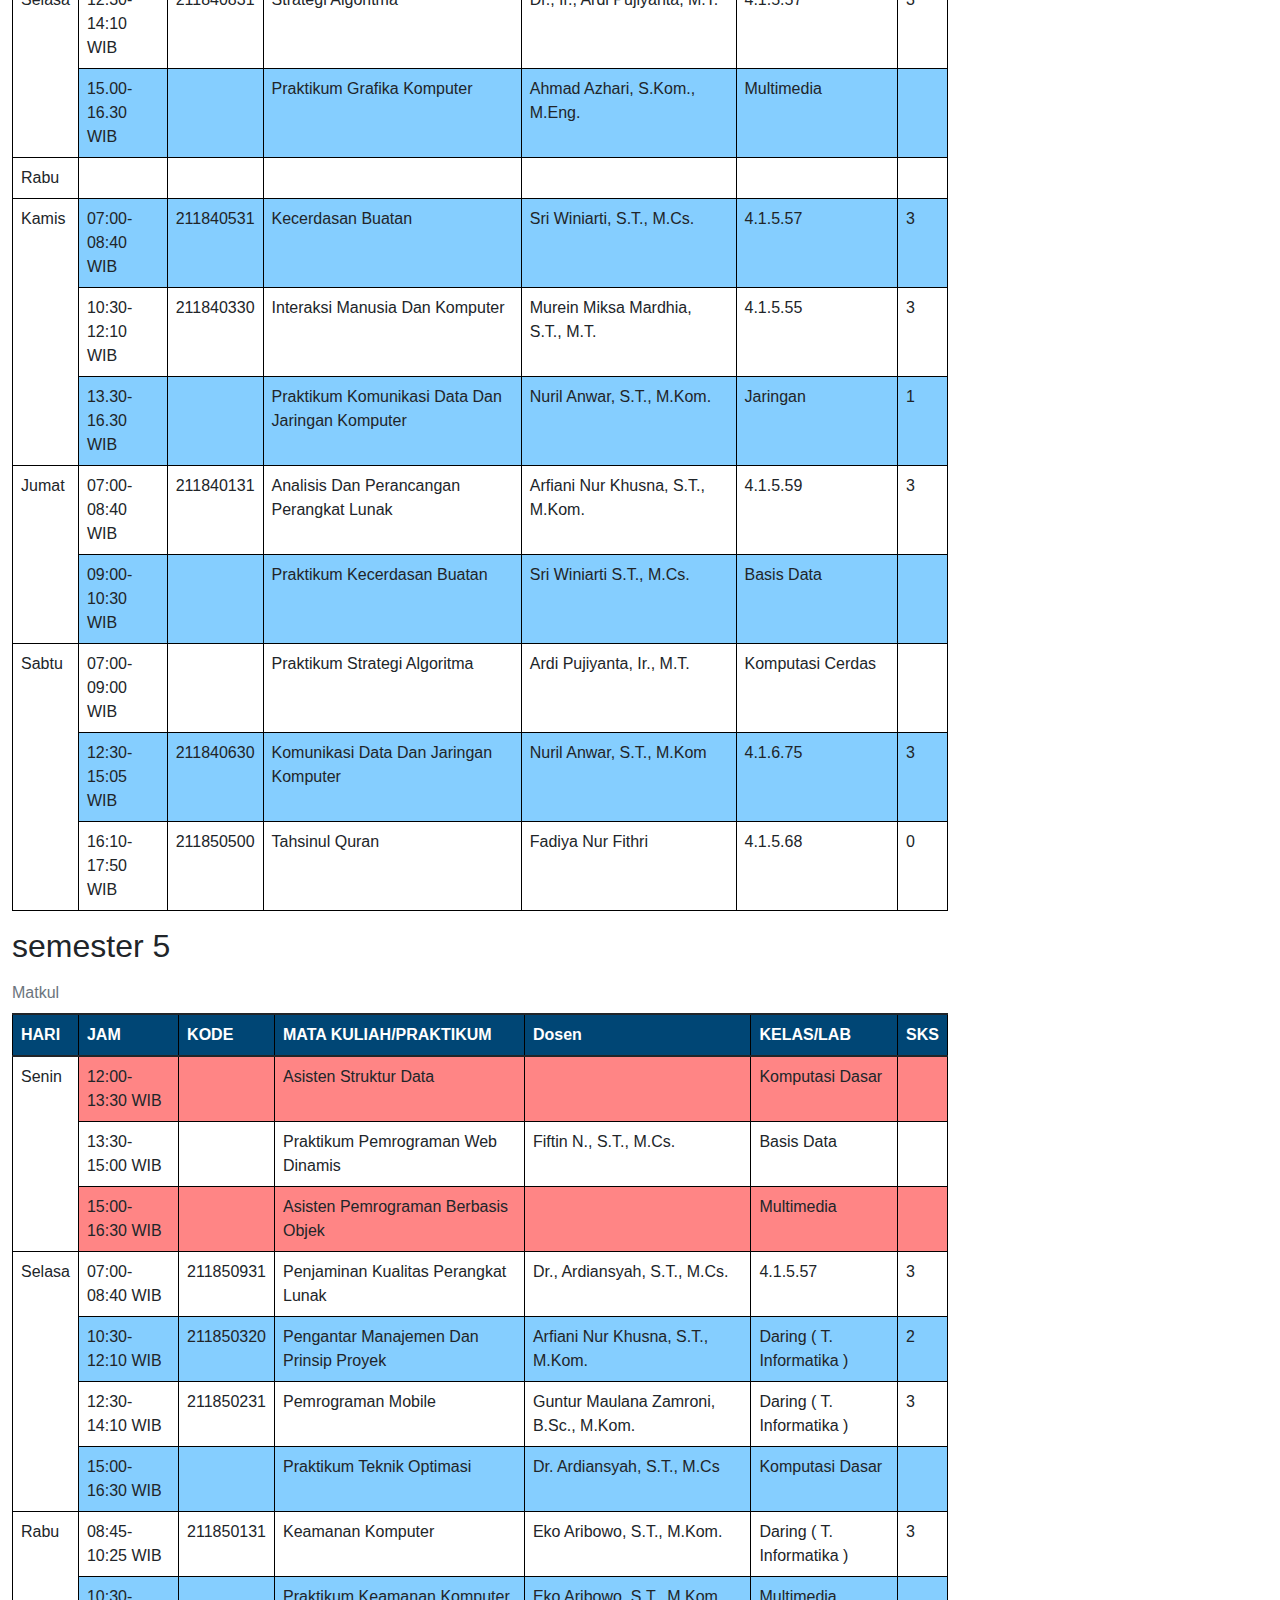
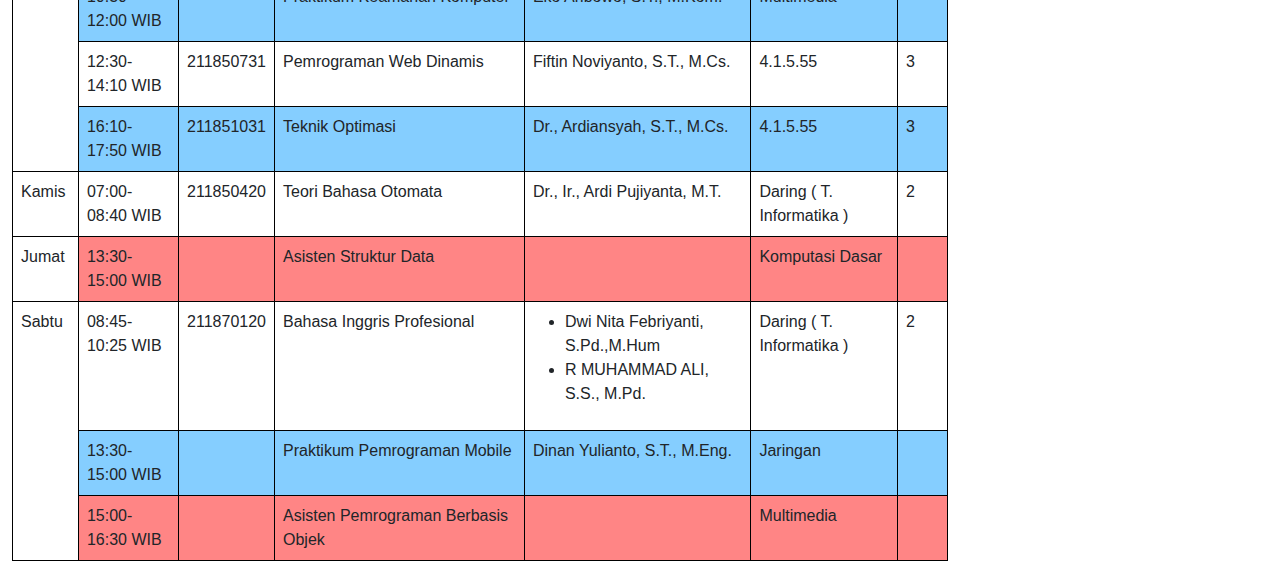
==== commit b00cf0e7: "ubah jam" ====
--- a/index.html
+++ b/index.html
@@ -614,7 +614,7 @@
 								<td>3</td>
 							</tr>
 							<tr>
-								<td>12:30-14:10 WIB</td>
+								<td>16:10-17:50 WIB</td>
 								<td>211851031</td>
 								<td>Teknik Optimasi</td>
 								<td>Dr., Ardiansyah, S.T., M.Cs.</td>
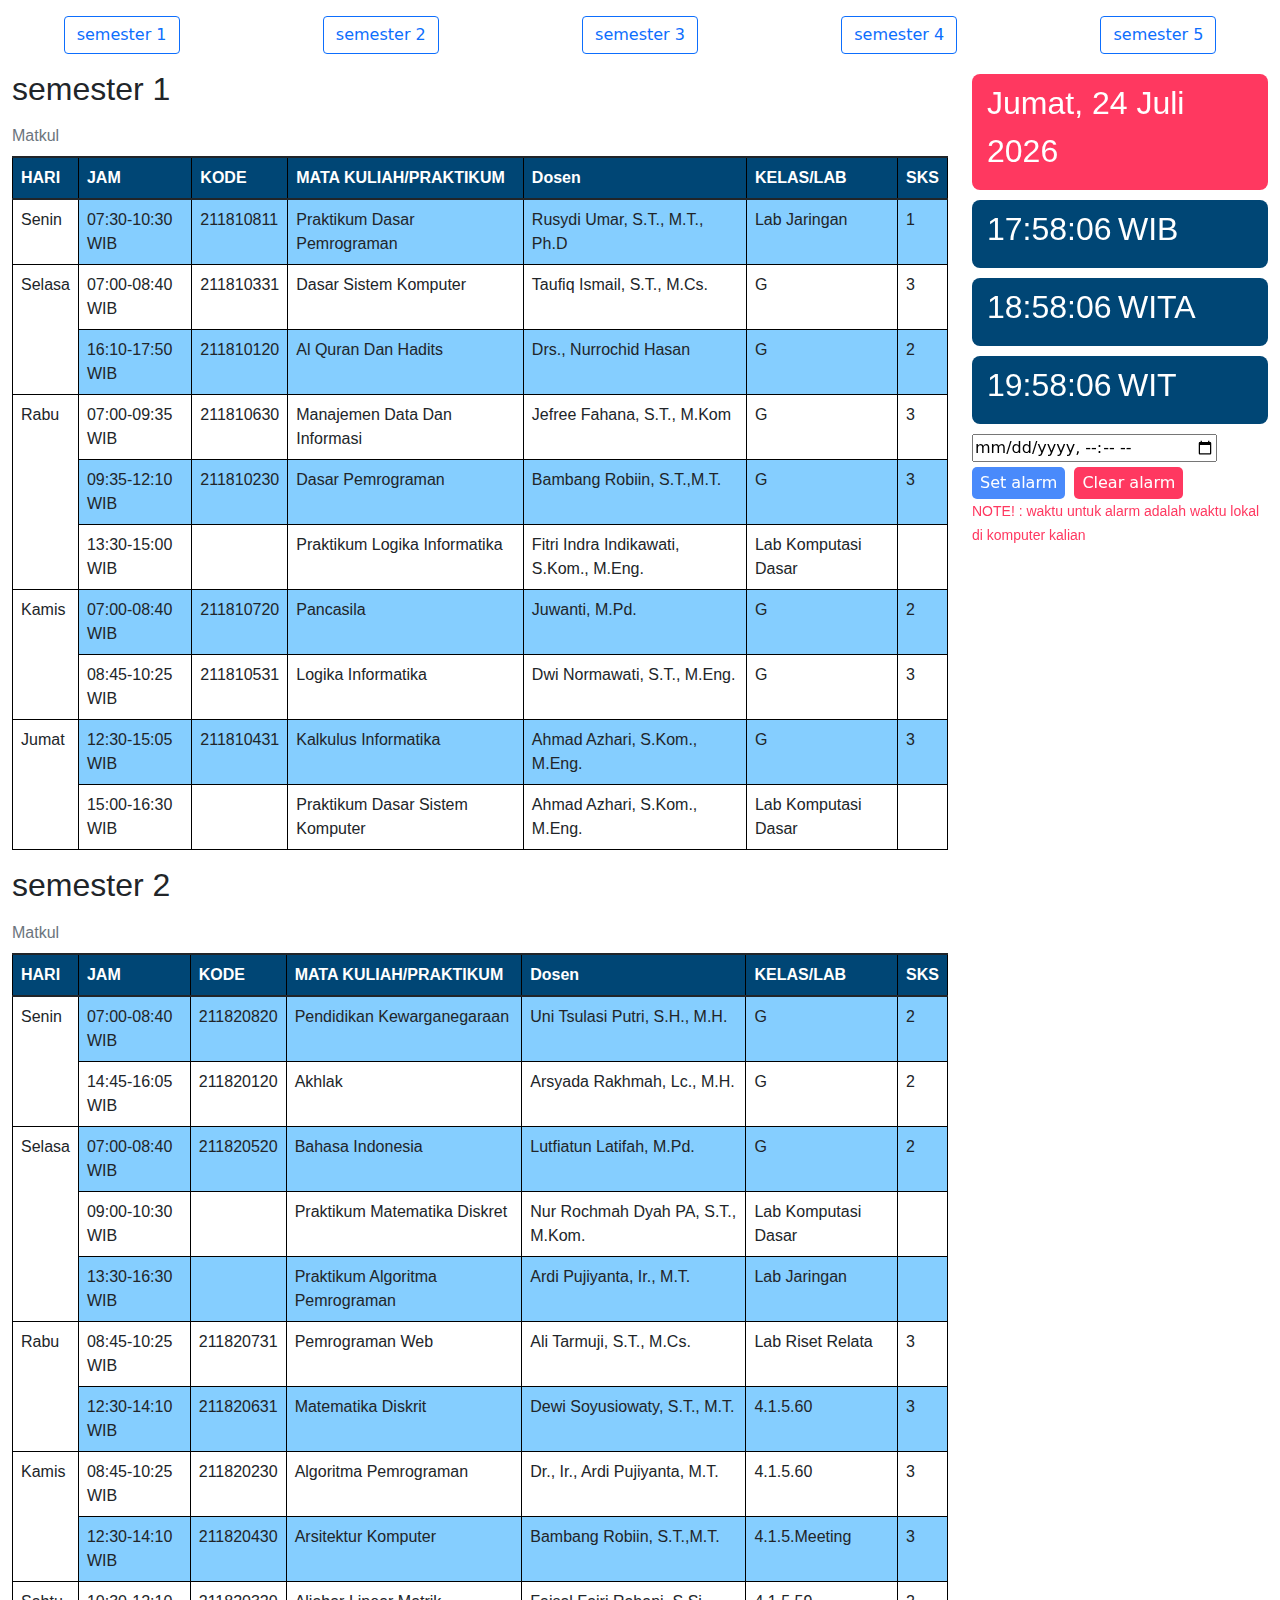
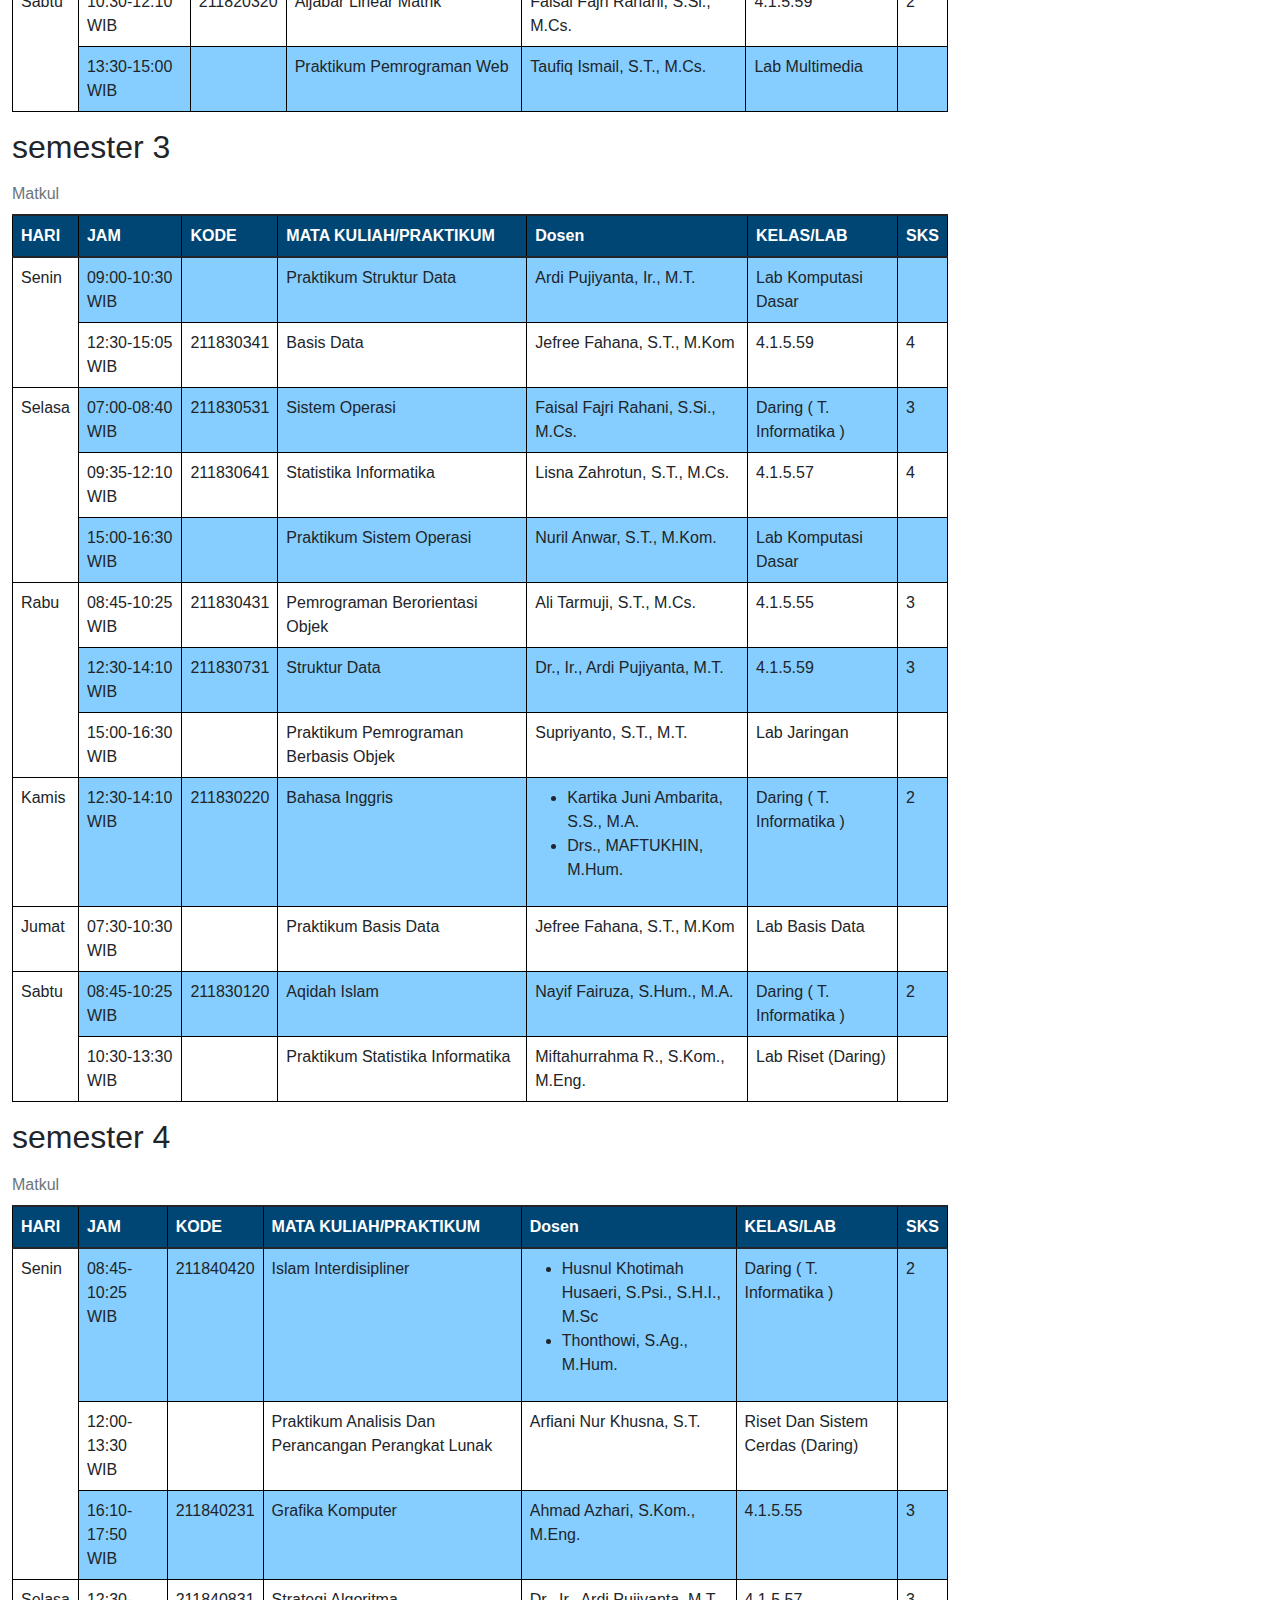
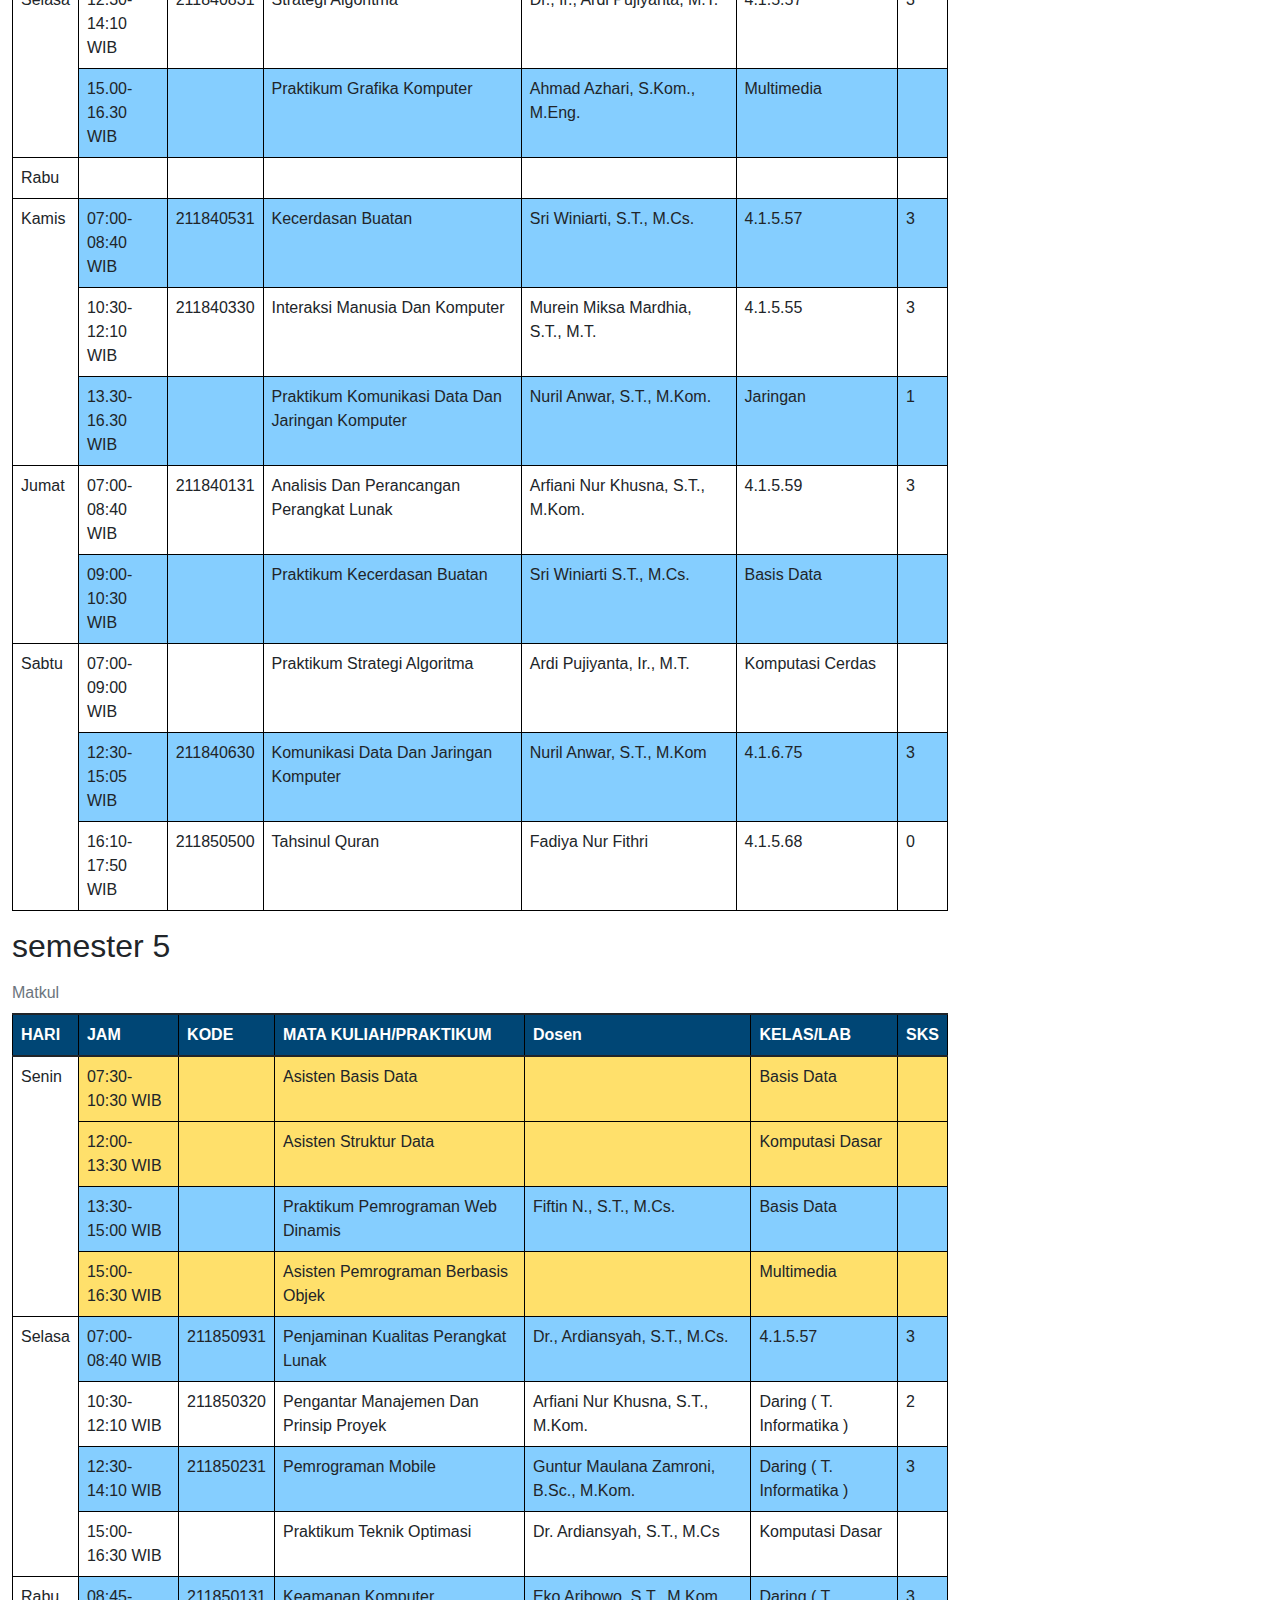
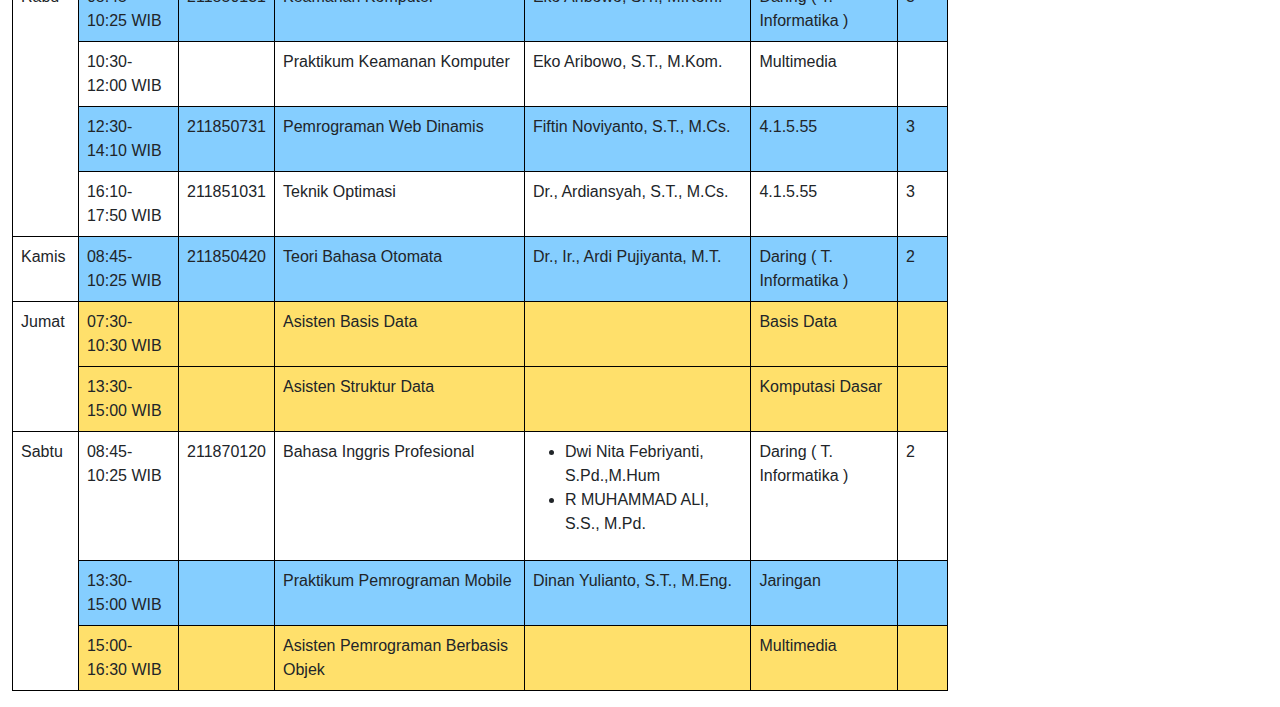
==== commit a5b0ca02: "ubah dan tambah jadwal" ====
--- a/index.html
+++ b/index.html
@@ -531,7 +531,15 @@
 						</thead>
 						<tbody>
 							<tr class="asisten">
-								<td rowspan="3">Senin</td>
+								<td rowspan="4">Senin</td>
+								<td>07:30-10:30 WIB</td>
+								<td></td>
+								<td>asisten basis data</td>
+								<td></td>
+								<td>basis data</td>
+								<td></td>
+							</tr>
+							<tr class="asisten">
 								<td>12:00-13:30 WIB</td>
 								<td></td>
 								<td>asisten Struktur Data</td>
@@ -623,7 +631,7 @@
 							</tr>
 							<tr>
 								<td rowspan="1">Kamis</td>
-								<td>07:00-08:40 WIB</td>
+								<td>08:45-10:25 WIB</td>
 								<td>211850420</td>
 								<td>Teori Bahasa Otomata</td>
 								<td>Dr., Ir., Ardi Pujiyanta, M.T.</td>
@@ -631,7 +639,15 @@
 								<td>2</td>
 							</tr>
 							<tr class="asisten">
-								<td rowspan="1">Jumat</td>
+								<td rowspan="2">Jumat</td>
+								<td>07:30-10:30 WIB</td>
+								<td></td>
+								<td>asisten basis Data</td>
+								<td></td>
+								<td>basis data</td>
+								<td></td>
+							</tr>
+							<tr class="asisten">
 								<td>13:30-15:00 WIB</td>
 								<td></td>
 								<td>asisten Struktur Data</td>
@@ -695,8 +711,10 @@
 					<div id="clock">
 						<input onchange="setAlarmTime(this.value)" name="alarmTime" type="datetime-local">
 						<div class="controls">
-							<button onclick="setAlarm()" class="button set-alarm">Set alarm</button>
-							<button onclick="clearAlarm()" class="button clear-alarm">Clear alarm</button>
+							<!-- <button onclick="setAlarm()" class="button set-alarm">Set alarm</button> -->
+							<button class="button set-alarm">Set alarm</button>
+							<!-- <button onclick="clearAlarm()" class="button clear-alarm">Clear alarm</button> -->
+							<button class="button clear-alarm">Clear alarm</button>
 						</div>
 					</div>
 					<small>NOTE! : waktu untuk alarm adalah waktu lokal di komputer kalian</small>
--- a/js-css/style.css
+++ b/js-css/style.css
@@ -3,7 +3,7 @@
 	--primary-400: #498afb;
 	--primary-300: #85CEFF;
 	--red: #ff3860;
-	--red-light: #FF8585;
+	--yellow: #FFE06B;
 	--black: #000;
 	--background: #fff;
 }
@@ -46,8 +46,7 @@
 }
 
 .asisten td:nth-last-child(-n+6) {
-	background-color: var(--red-light) !important;
-	/* color: #fff; */
+	background-color: var(--yellow) !important;
 }
 
 .header {
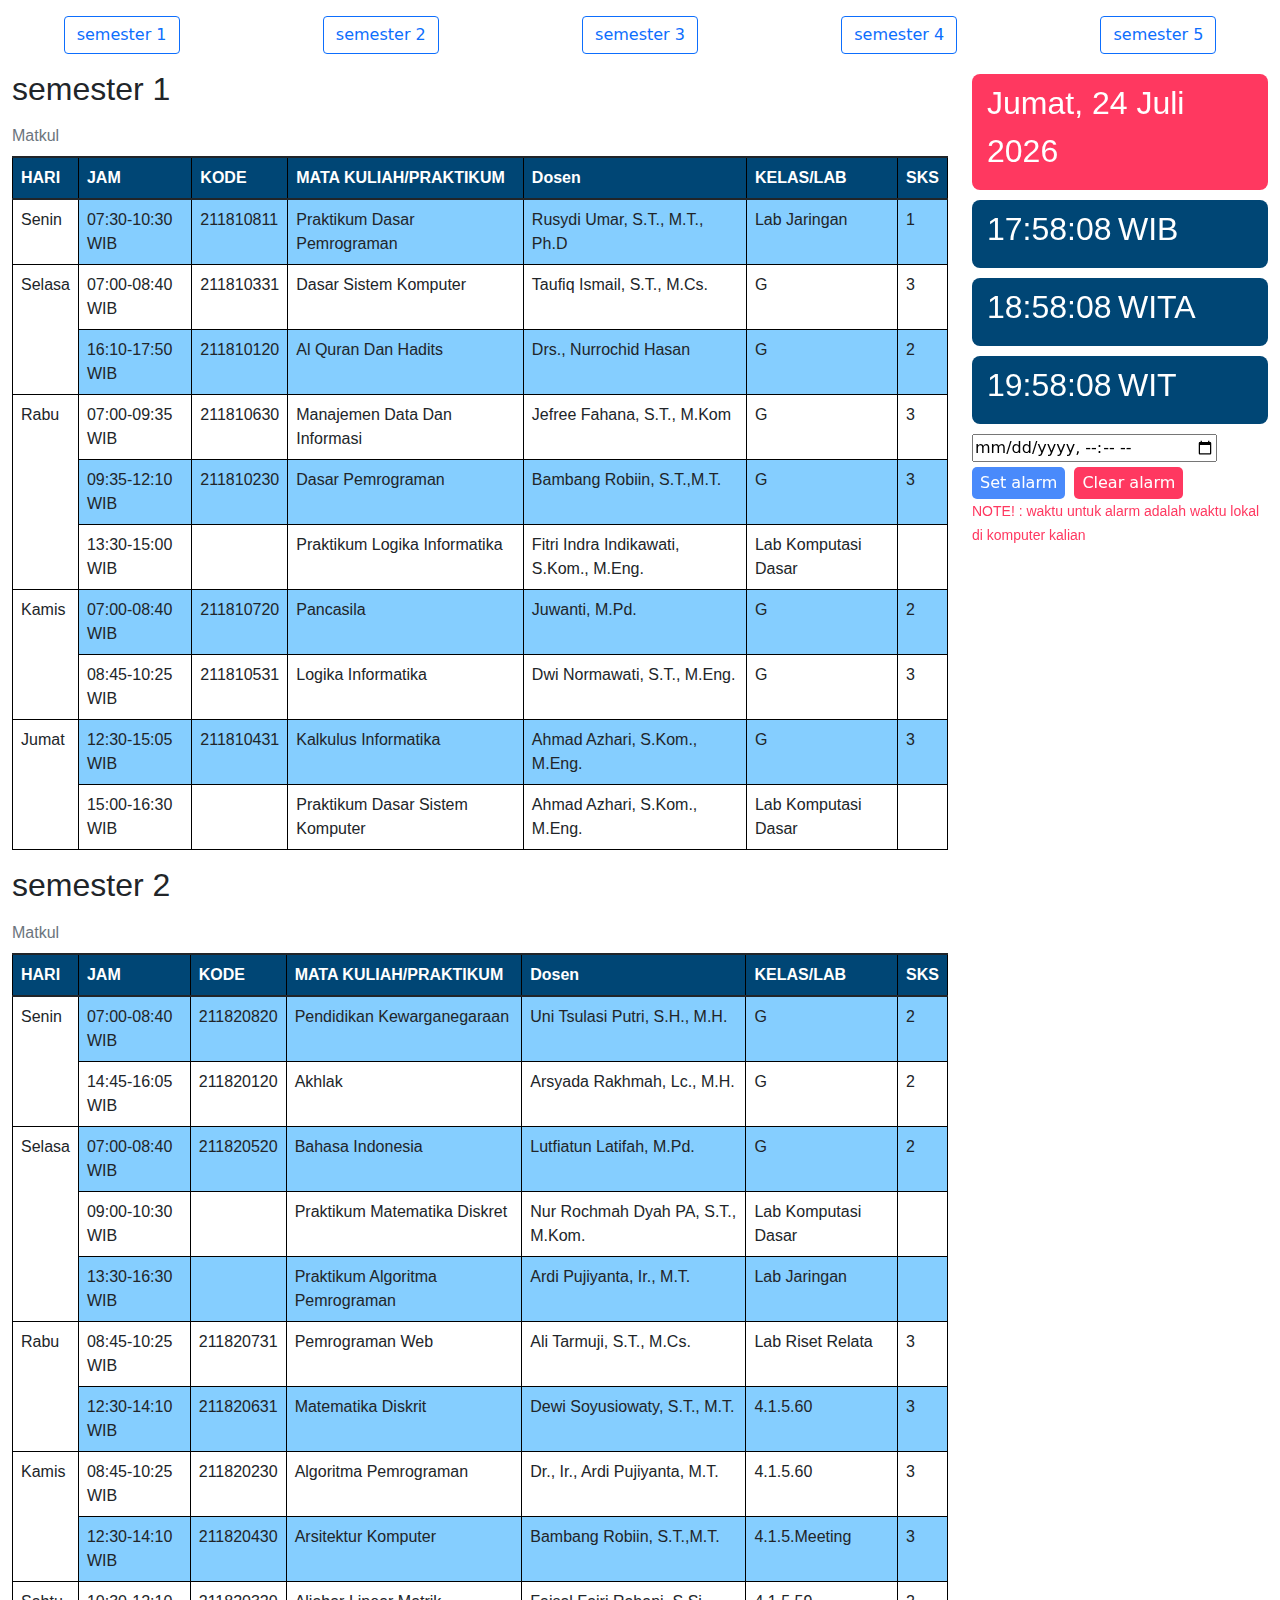
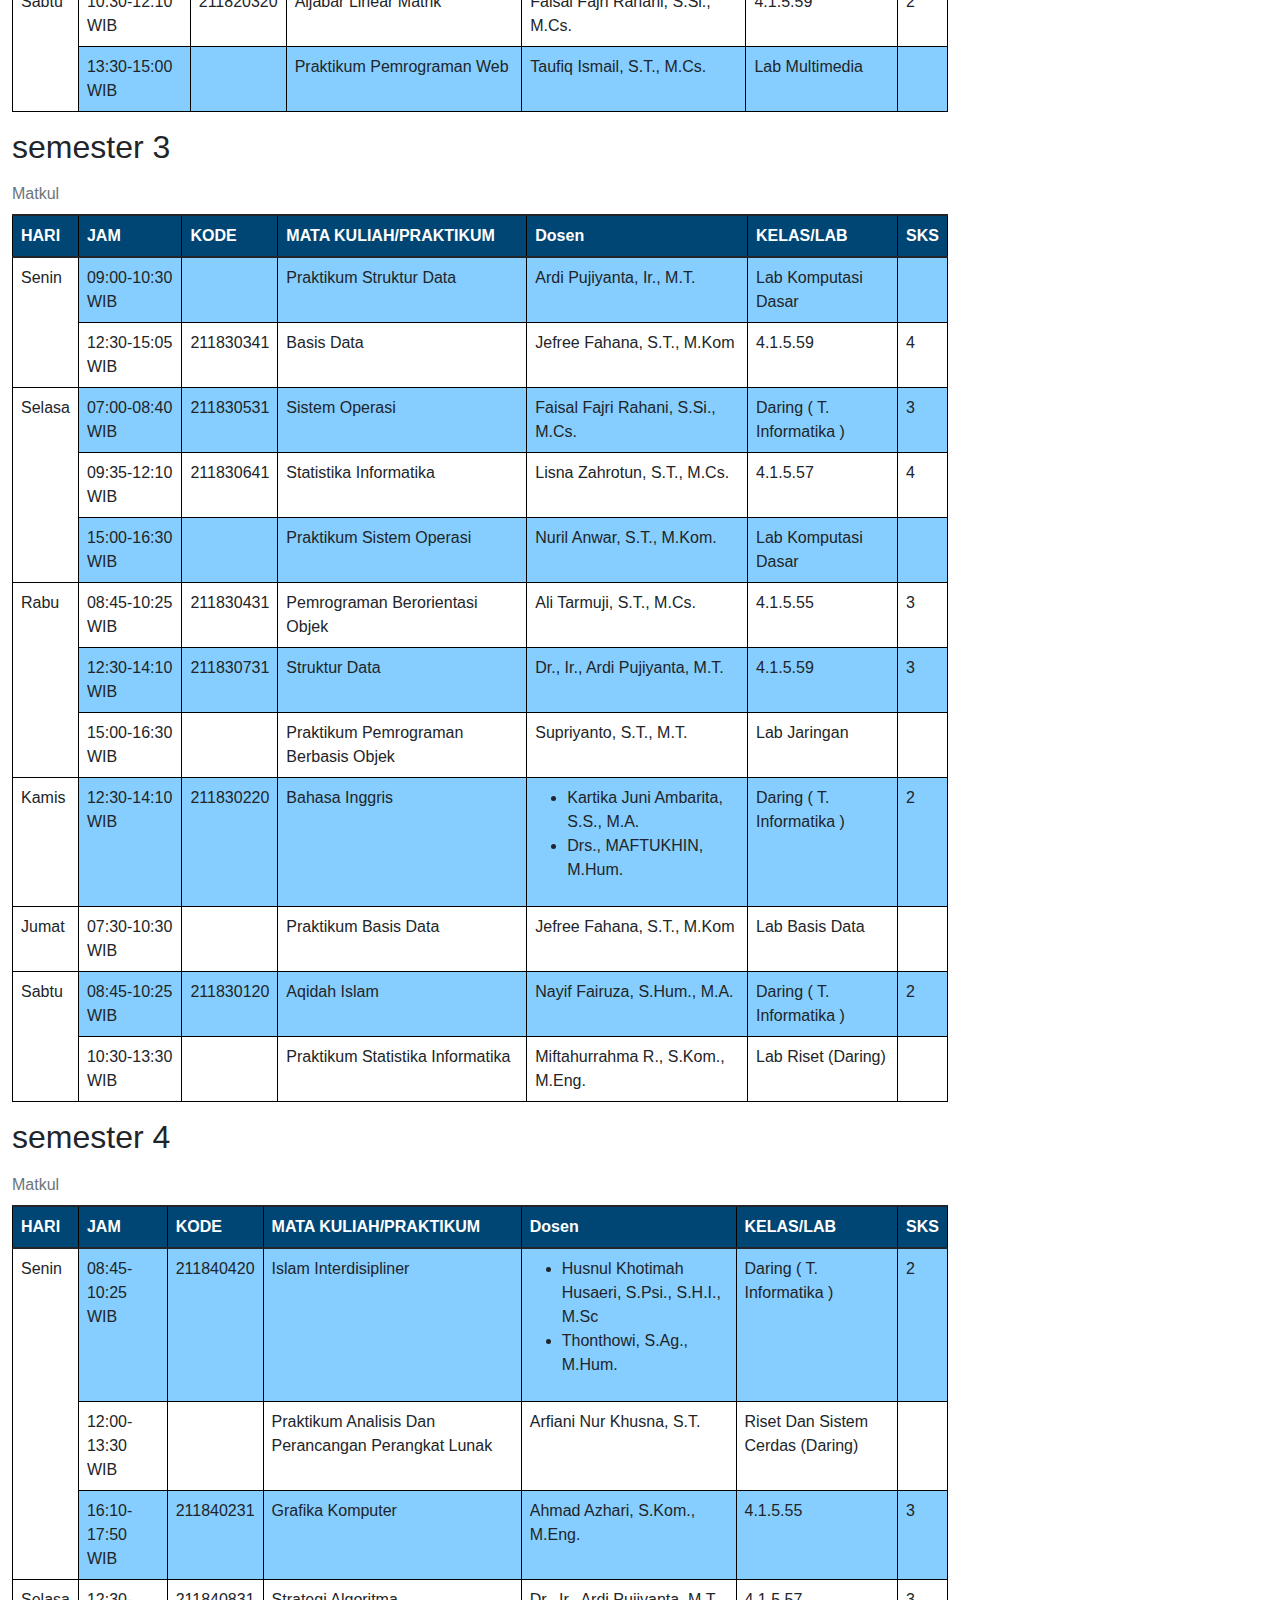
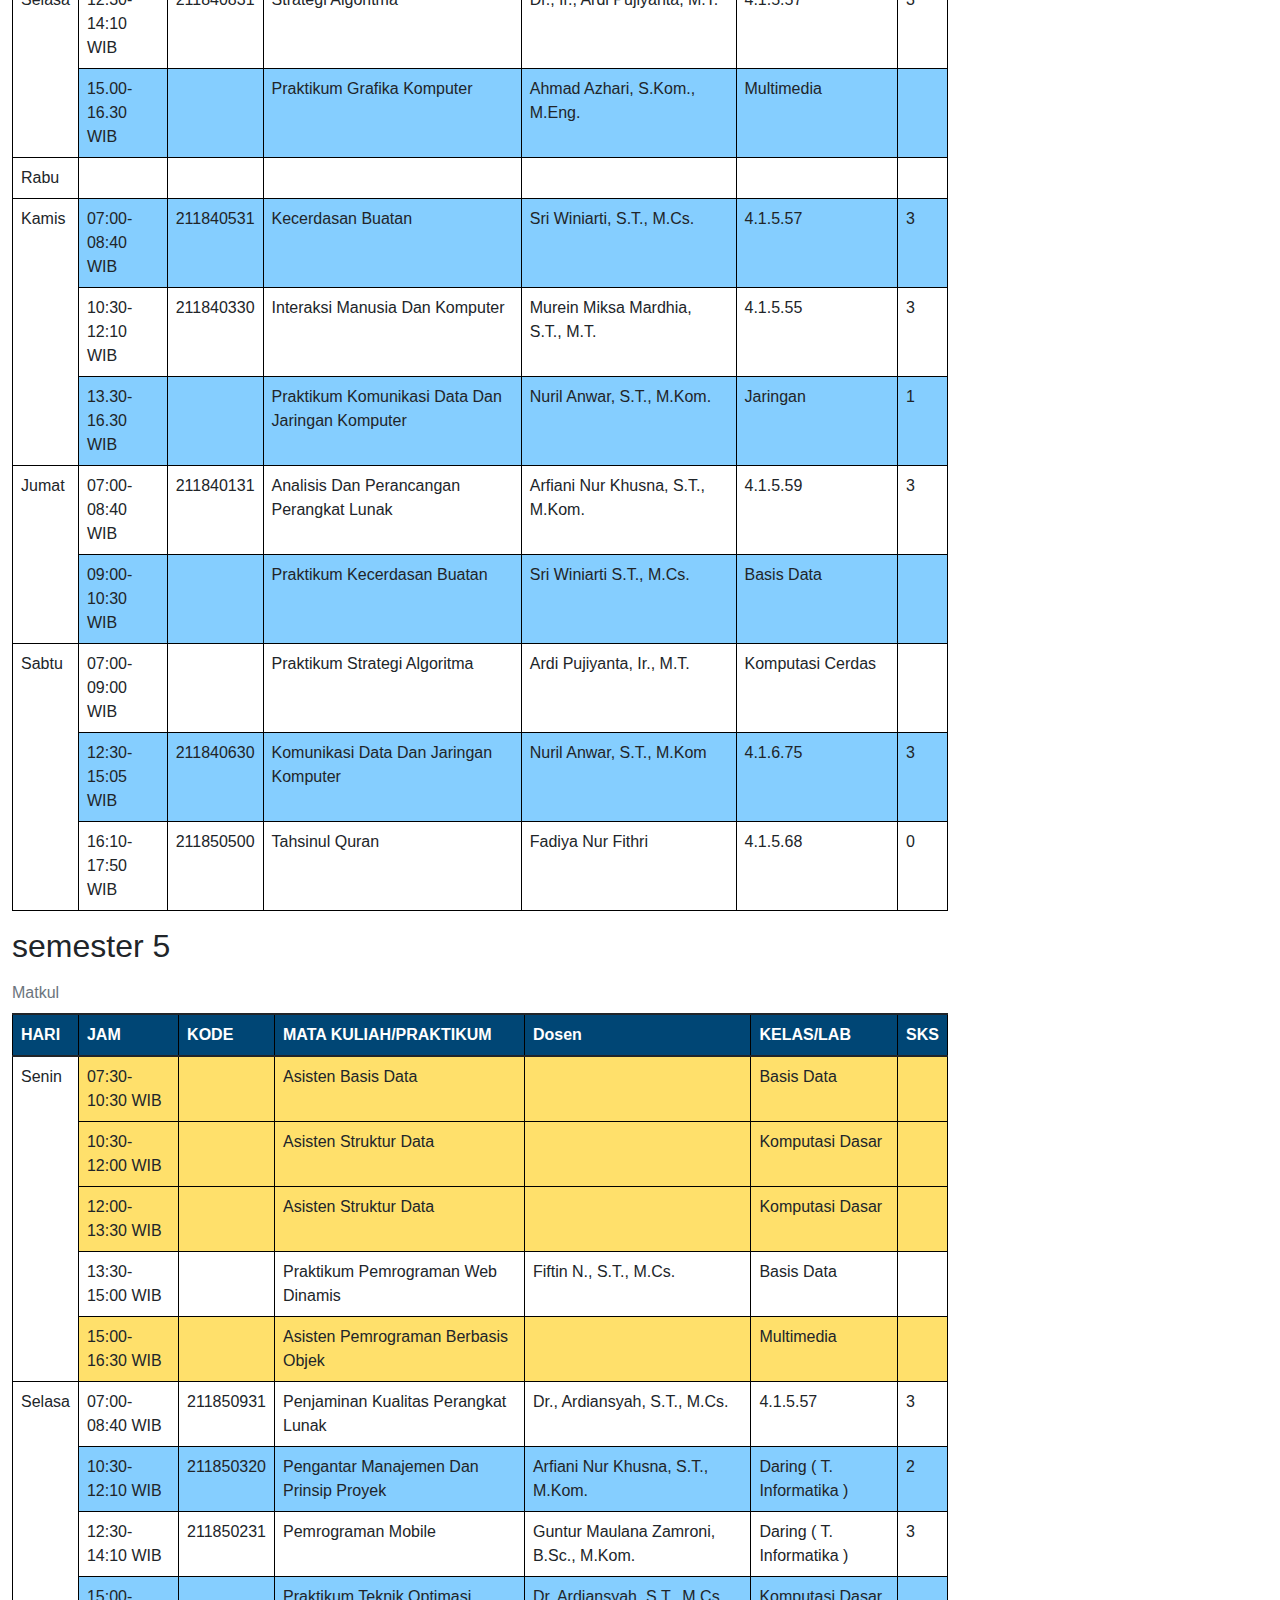
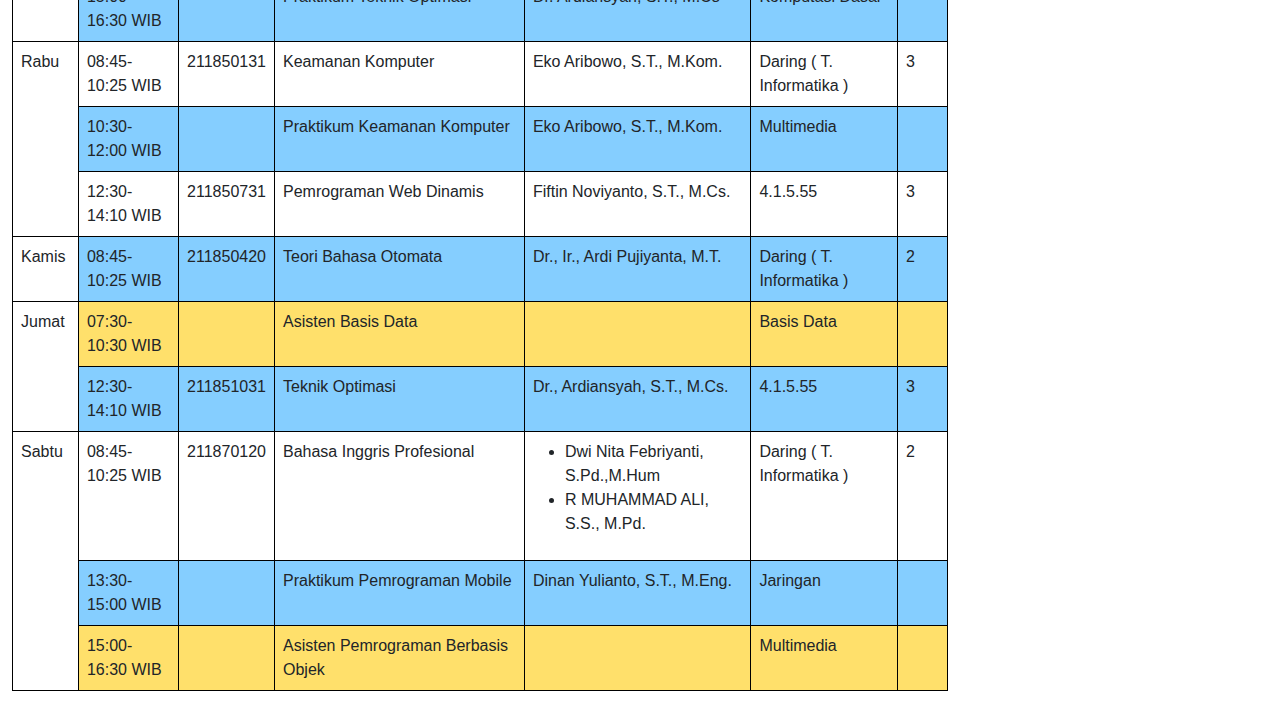
==== commit 91f65aad: "ubah jadwal" ====
--- a/index.html
+++ b/index.html
@@ -531,12 +531,20 @@
 						</thead>
 						<tbody>
 							<tr class="asisten">
-								<td rowspan="4">Senin</td>
+								<td rowspan="5">Senin</td>
 								<td>07:30-10:30 WIB</td>
 								<td></td>
 								<td>asisten basis data</td>
 								<td></td>
 								<td>basis data</td>
+								<td></td>
+							</tr>
+							<tr class="asisten">
+								<td>10:30-12:00 WIB</td>
+								<td></td>
+								<td>asisten Struktur Data</td>
+								<td></td>
+								<td>Komputasi Dasar</td>
 								<td></td>
 							</tr>
 							<tr class="asisten">
@@ -597,7 +605,7 @@
 								<td></td>
 							</tr>
 							<tr>
-								<td rowspan="4">Rabu</td>
+								<td rowspan="3">Rabu</td>
 								<td>08:45-10:25 WIB</td>
 								<td>211850131</td>
 								<td>Keamanan Komputer</td>
@@ -622,38 +630,30 @@
 								<td>3</td>
 							</tr>
 							<tr>
-								<td>16:10-17:50 WIB</td>
+								<td rowspan="1">Kamis</td>
+								<td>08:45-10:25 WIB</td>
+								<td>211850420</td>
+								<td>Teori Bahasa Otomata</td>
+								<td>Dr., Ir., Ardi Pujiyanta, M.T.</td>
+								<td>Daring ( T. Informatika )</td>
+								<td>2</td>
+							</tr>
+							<tr class="asisten">
+								<td rowspan="2">Jumat</td>
+								<td>07:30-10:30 WIB</td>
+								<td></td>
+								<td>asisten basis Data</td>
+								<td></td>
+								<td>basis data</td>
+								<td></td>
+							</tr>
+							<tr>
+								<td>12:30-14:10 WIB</td>
 								<td>211851031</td>
 								<td>Teknik Optimasi</td>
 								<td>Dr., Ardiansyah, S.T., M.Cs.</td>
 								<td>4.1.5.55</td>
 								<td>3</td>
-							</tr>
-							<tr>
-								<td rowspan="1">Kamis</td>
-								<td>08:45-10:25 WIB</td>
-								<td>211850420</td>
-								<td>Teori Bahasa Otomata</td>
-								<td>Dr., Ir., Ardi Pujiyanta, M.T.</td>
-								<td>Daring ( T. Informatika )</td>
-								<td>2</td>
-							</tr>
-							<tr class="asisten">
-								<td rowspan="2">Jumat</td>
-								<td>07:30-10:30 WIB</td>
-								<td></td>
-								<td>asisten basis Data</td>
-								<td></td>
-								<td>basis data</td>
-								<td></td>
-							</tr>
-							<tr class="asisten">
-								<td>13:30-15:00 WIB</td>
-								<td></td>
-								<td>asisten Struktur Data</td>
-								<td></td>
-								<td>Komputasi Dasar</td>
-								<td></td>
 							</tr>
 							<tr>
 								<td rowspan="3">Sabtu</td>
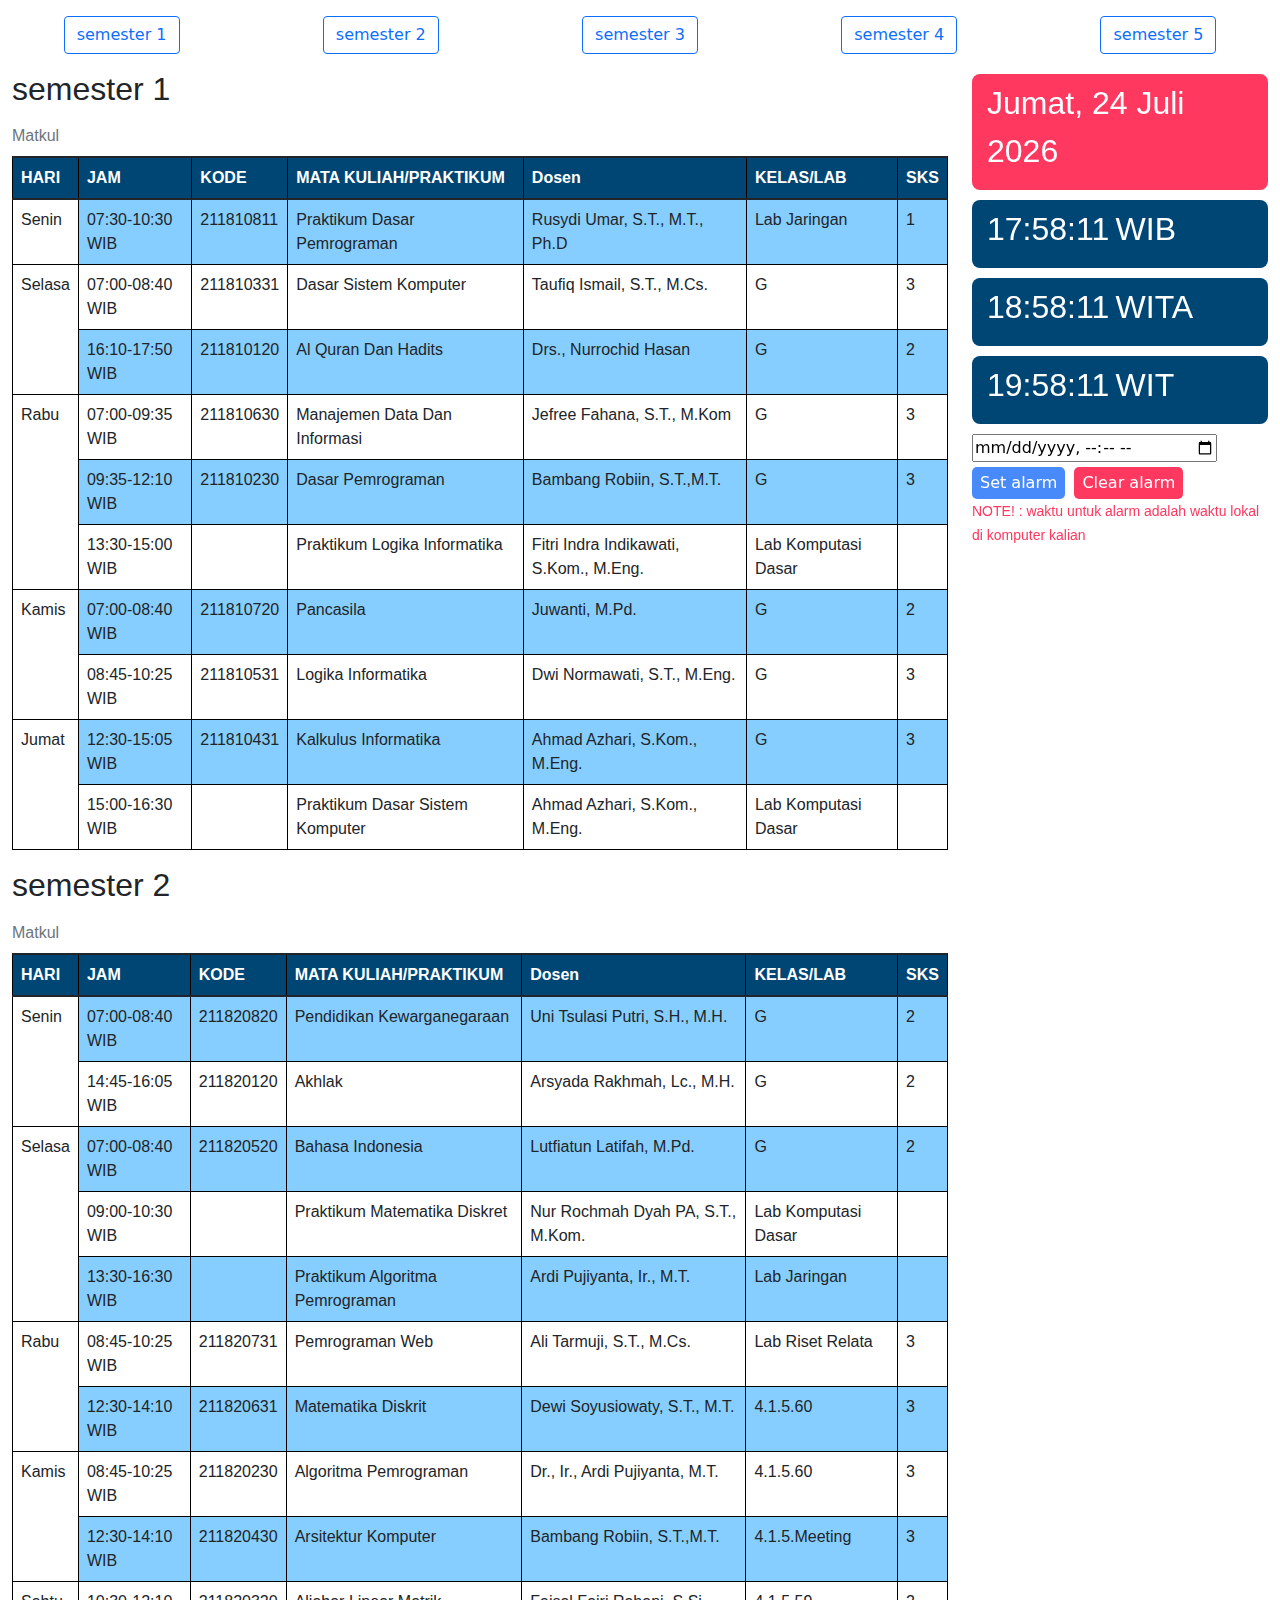
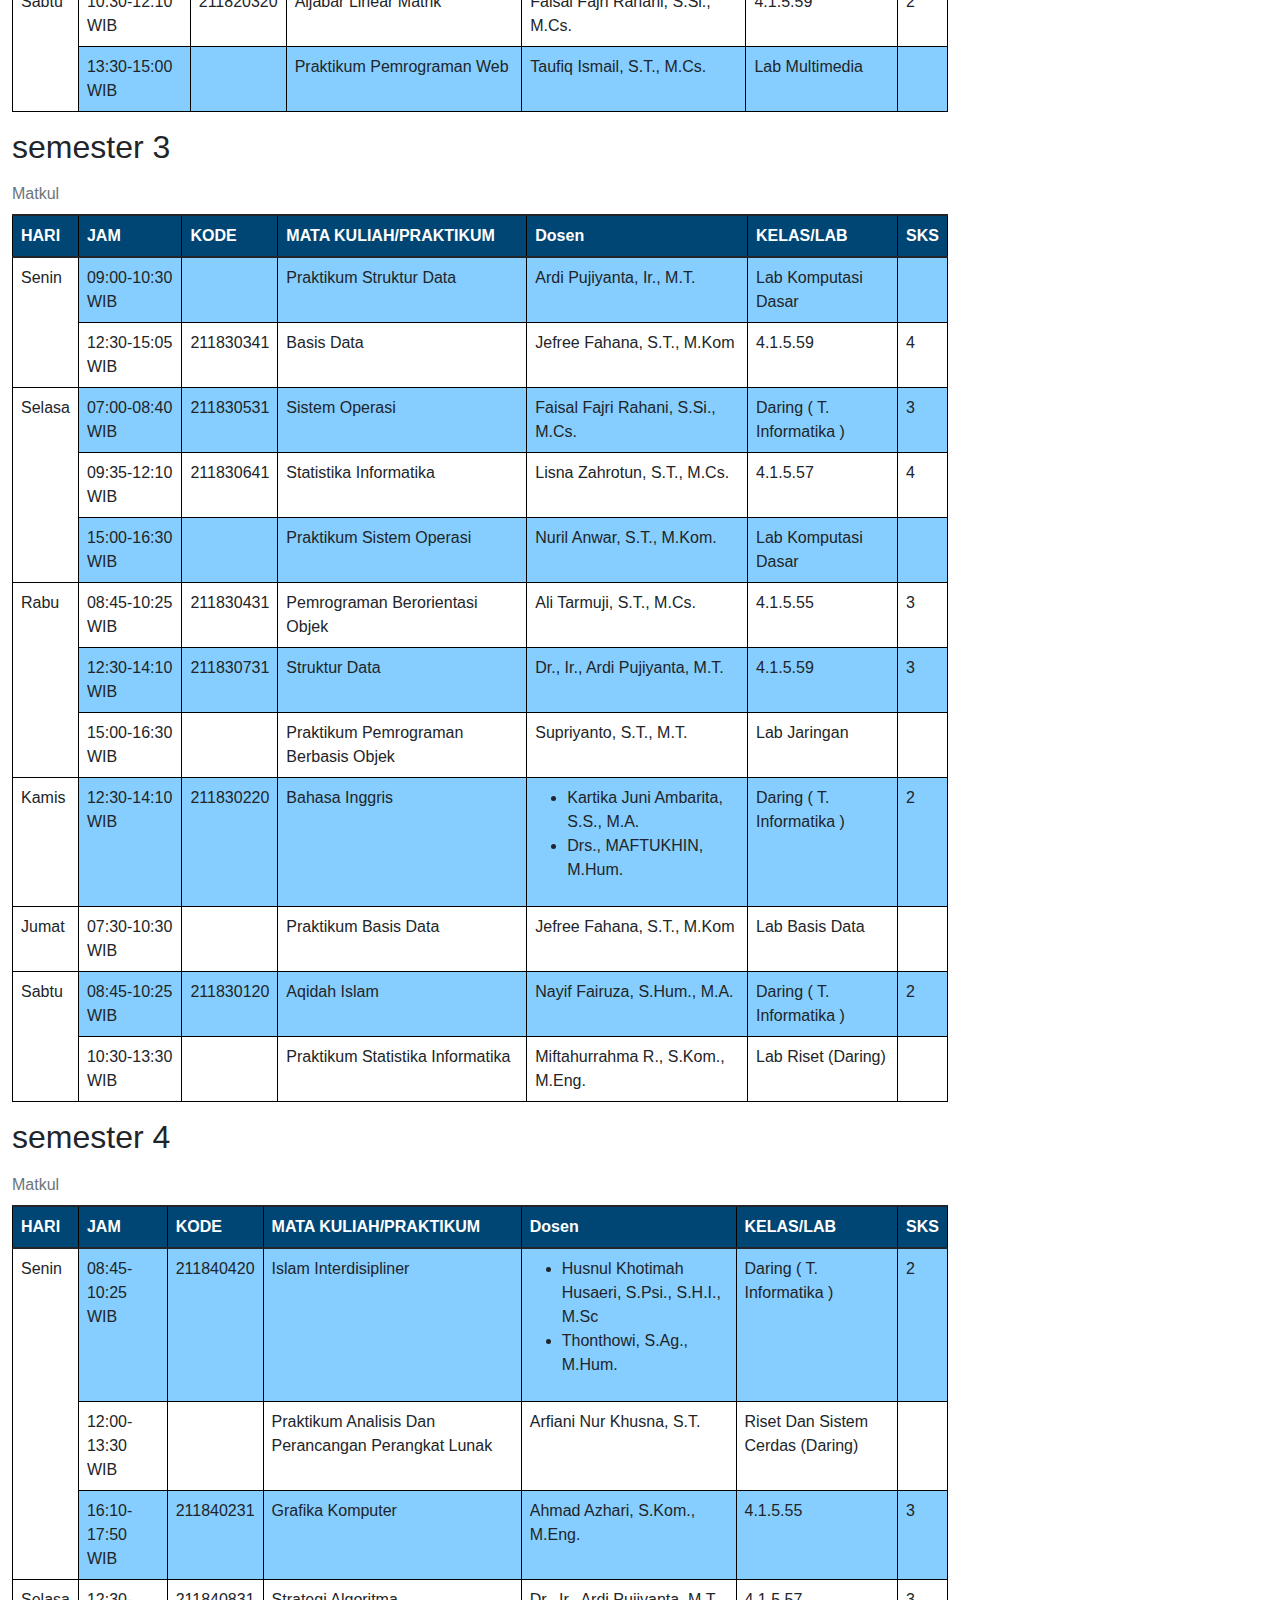
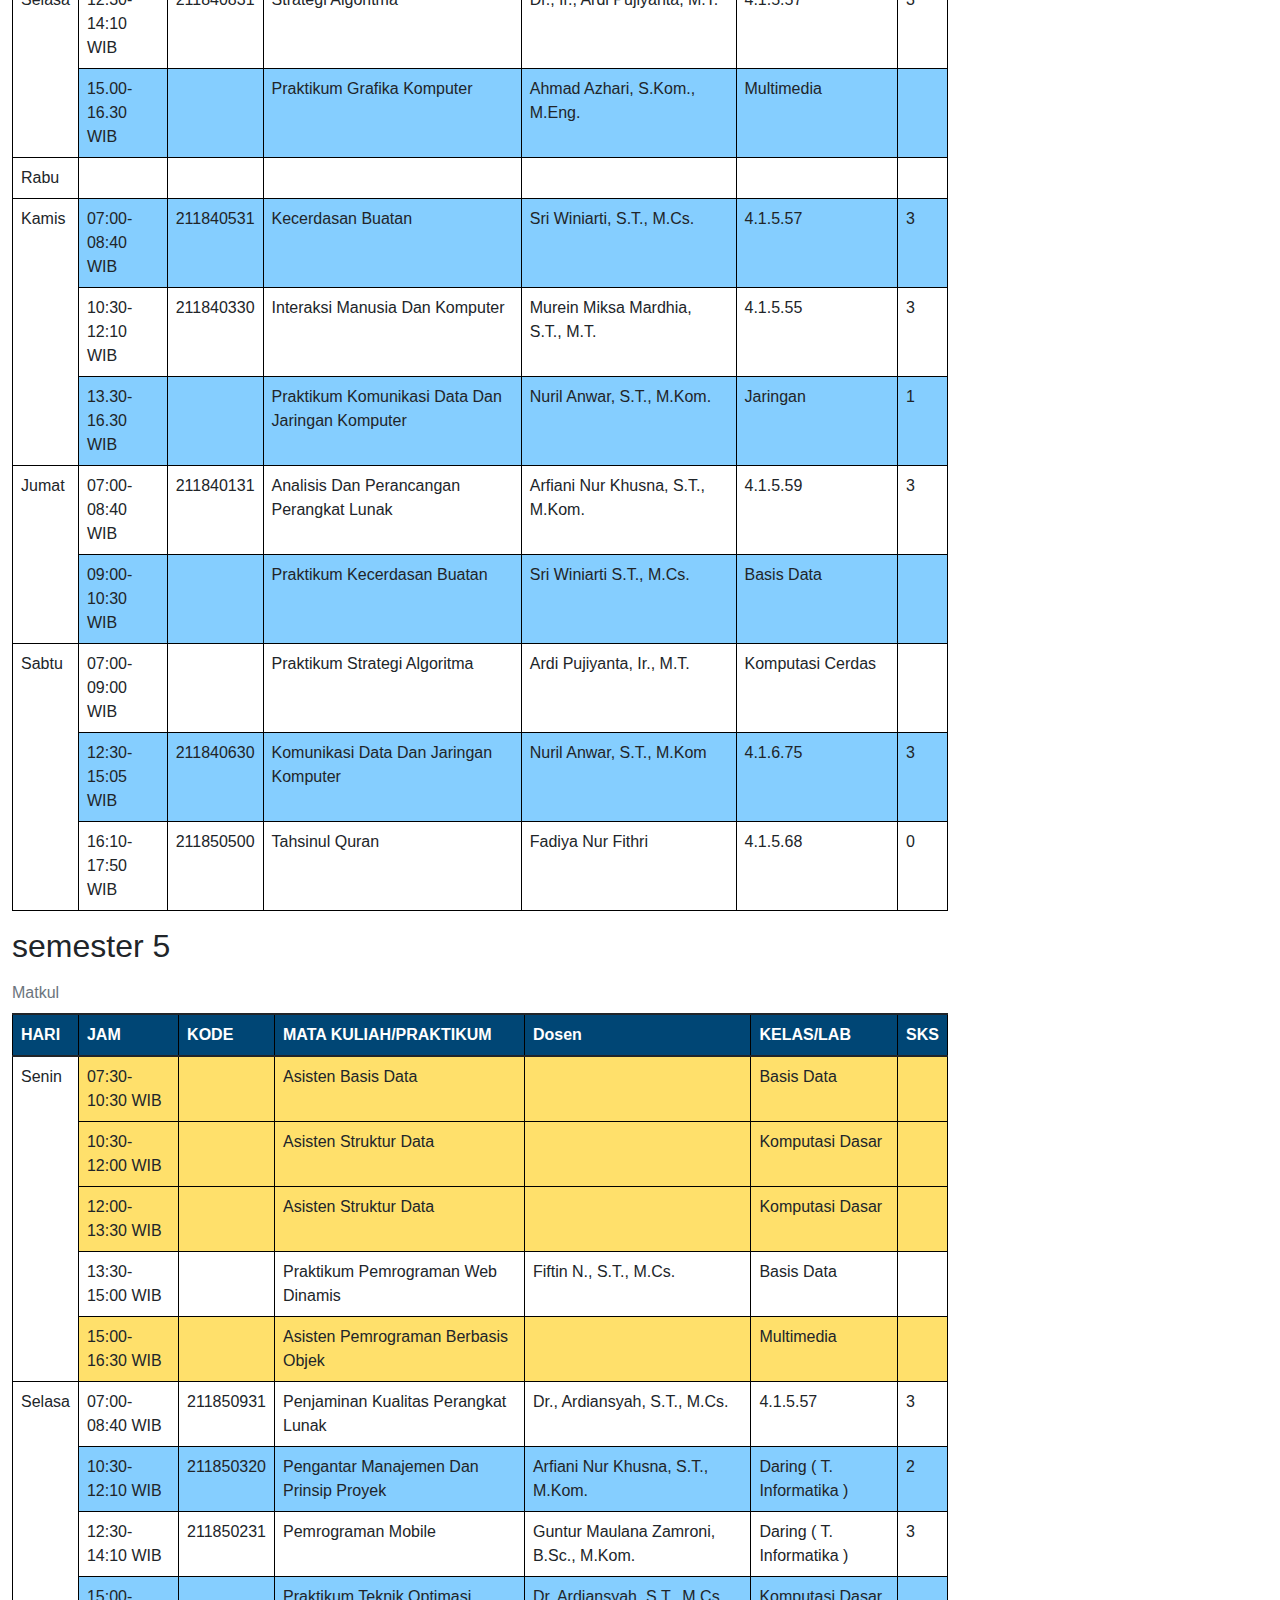
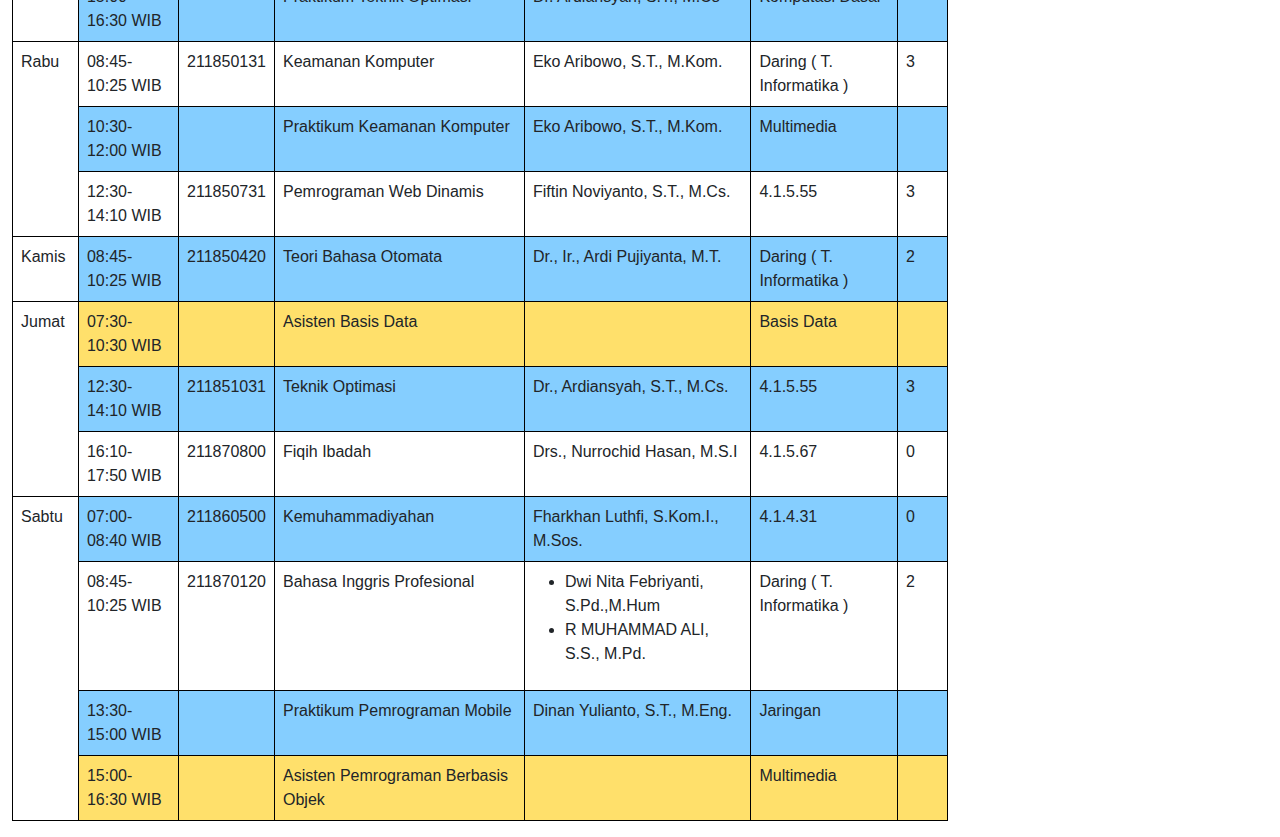
==== commit 898bb690: "ubah jadwal" ====
--- a/index.html
+++ b/index.html
@@ -639,7 +639,7 @@
 								<td>2</td>
 							</tr>
 							<tr class="asisten">
-								<td rowspan="2">Jumat</td>
+								<td rowspan="3">Jumat</td>
 								<td>07:30-10:30 WIB</td>
 								<td></td>
 								<td>asisten basis Data</td>
@@ -656,7 +656,23 @@
 								<td>3</td>
 							</tr>
 							<tr>
-								<td rowspan="3">Sabtu</td>
+								<td>16:10-17:50 WIB</td>
+								<td>211870800</td>
+								<td>Fiqih Ibadah</td>
+								<td>Drs., Nurrochid Hasan, M.S.I</td>
+								<td>4.1.5.67</td>
+								<td>0</td>
+							</tr>
+							<tr>
+								<td rowspan="4">Sabtu</td>
+								<td>07:00-08:40 WIB</td>
+								<td>211860500</td>
+								<td>Kemuhammadiyahan</td>
+								<td>Fharkhan Luthfi, S.Kom.I., M.Sos.</td>
+								<td>4.1.4.31</td>
+								<td>0</td>
+							</tr>
+							<tr>
 								<td>08:45-10:25 WIB</td>
 								<td>211870120</td>
 								<td>Bahasa Inggris Profesional</td>
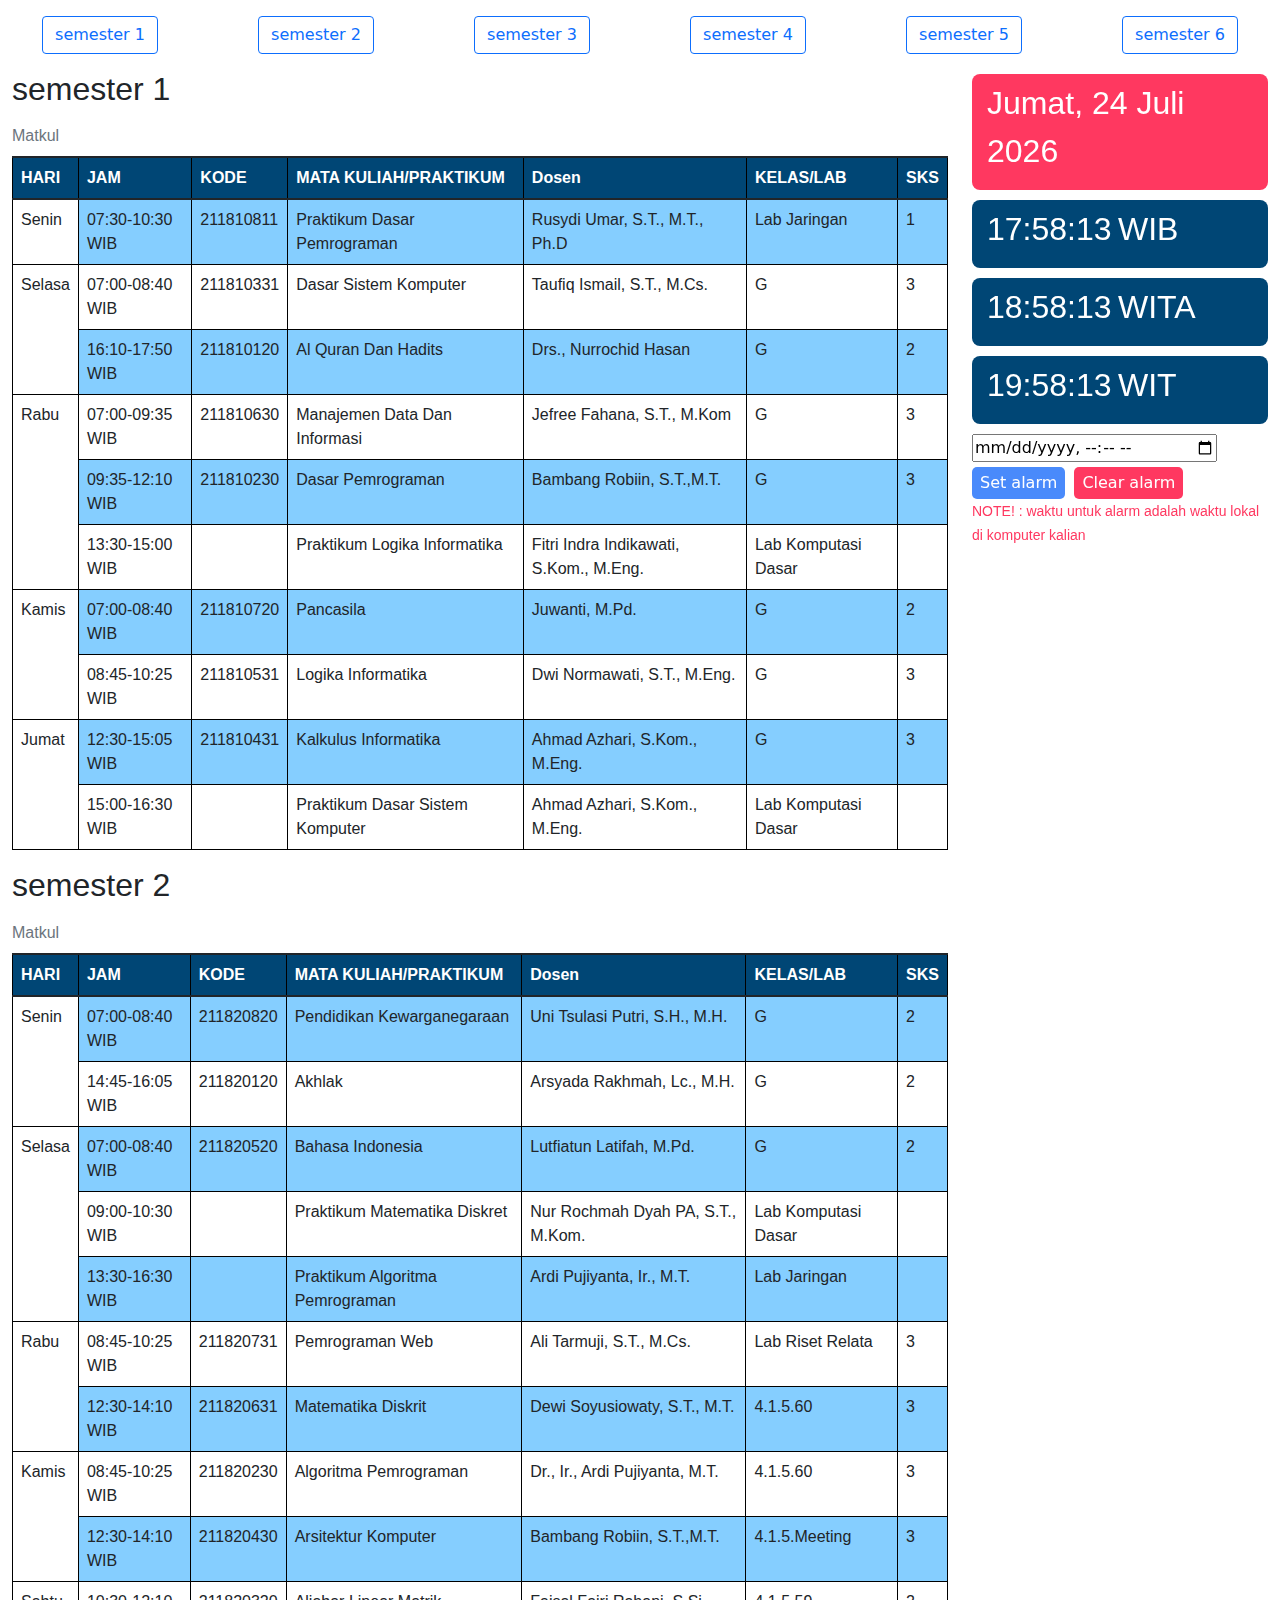
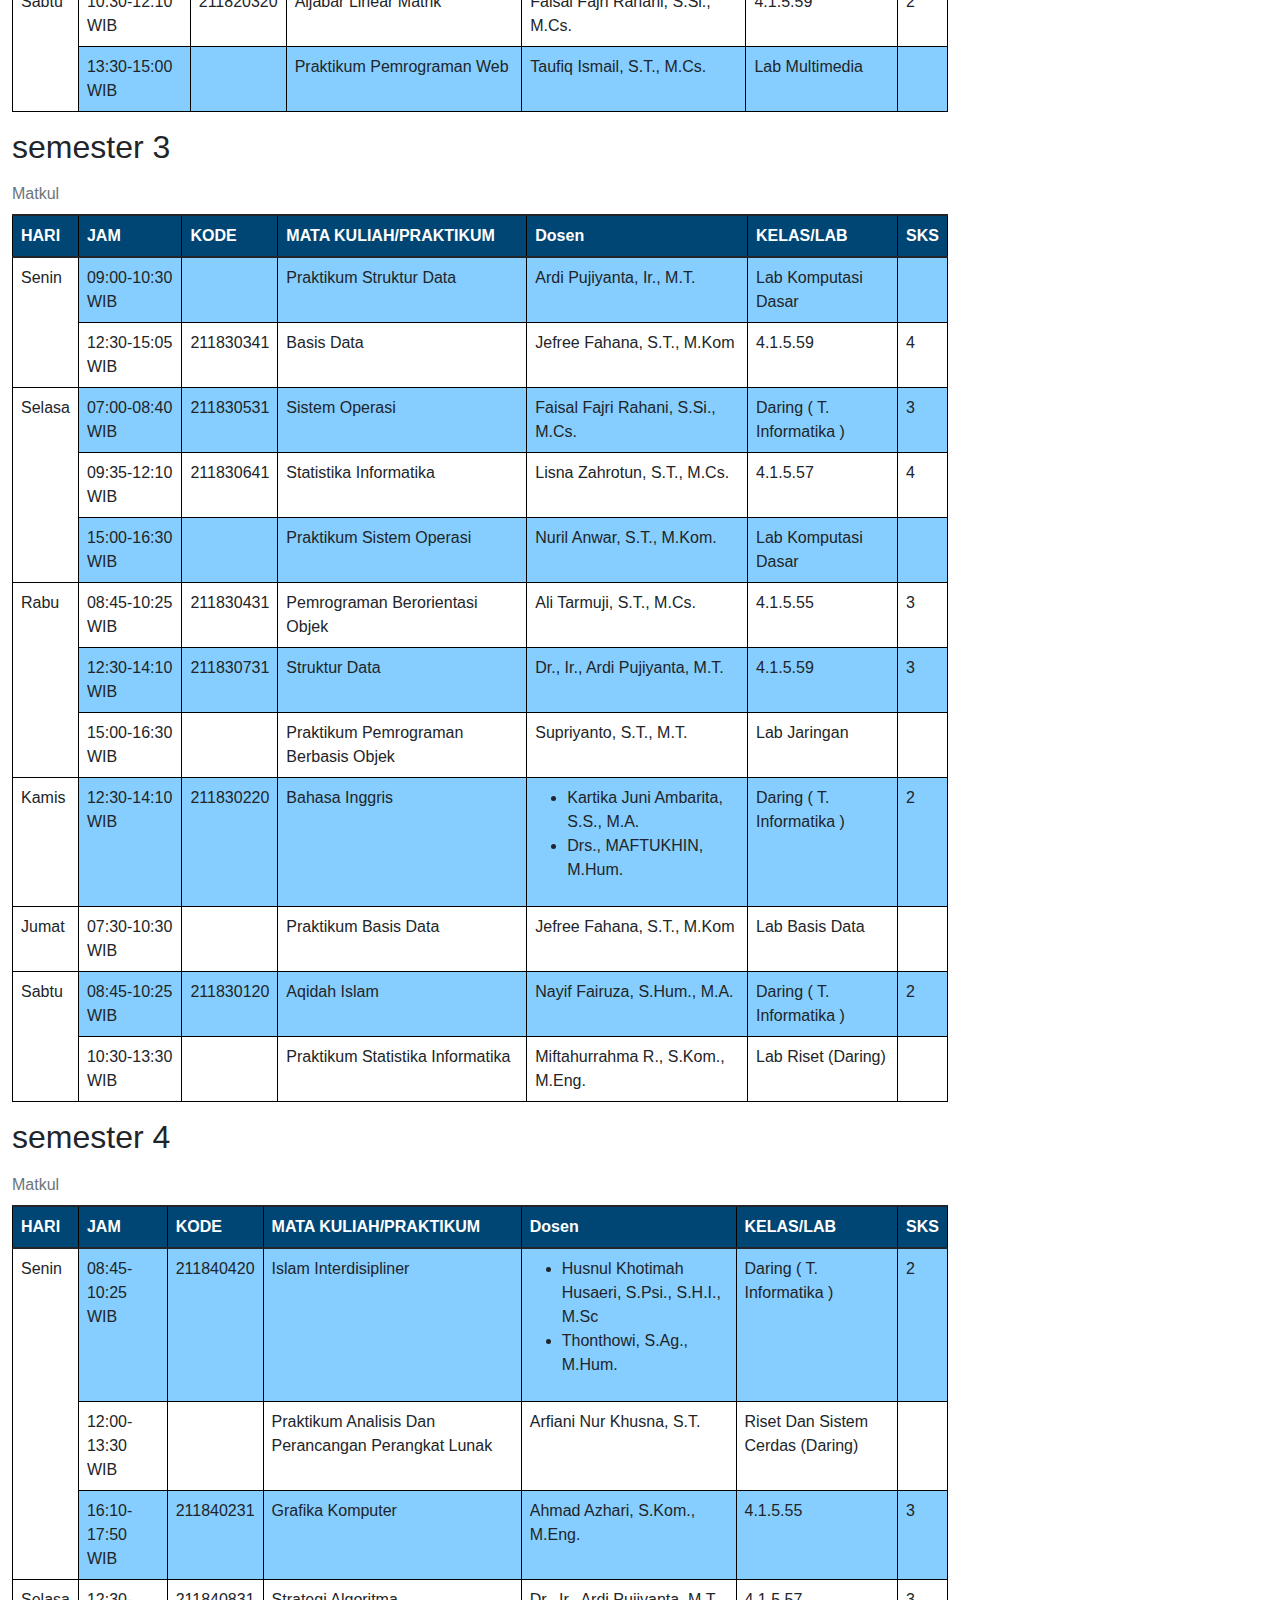
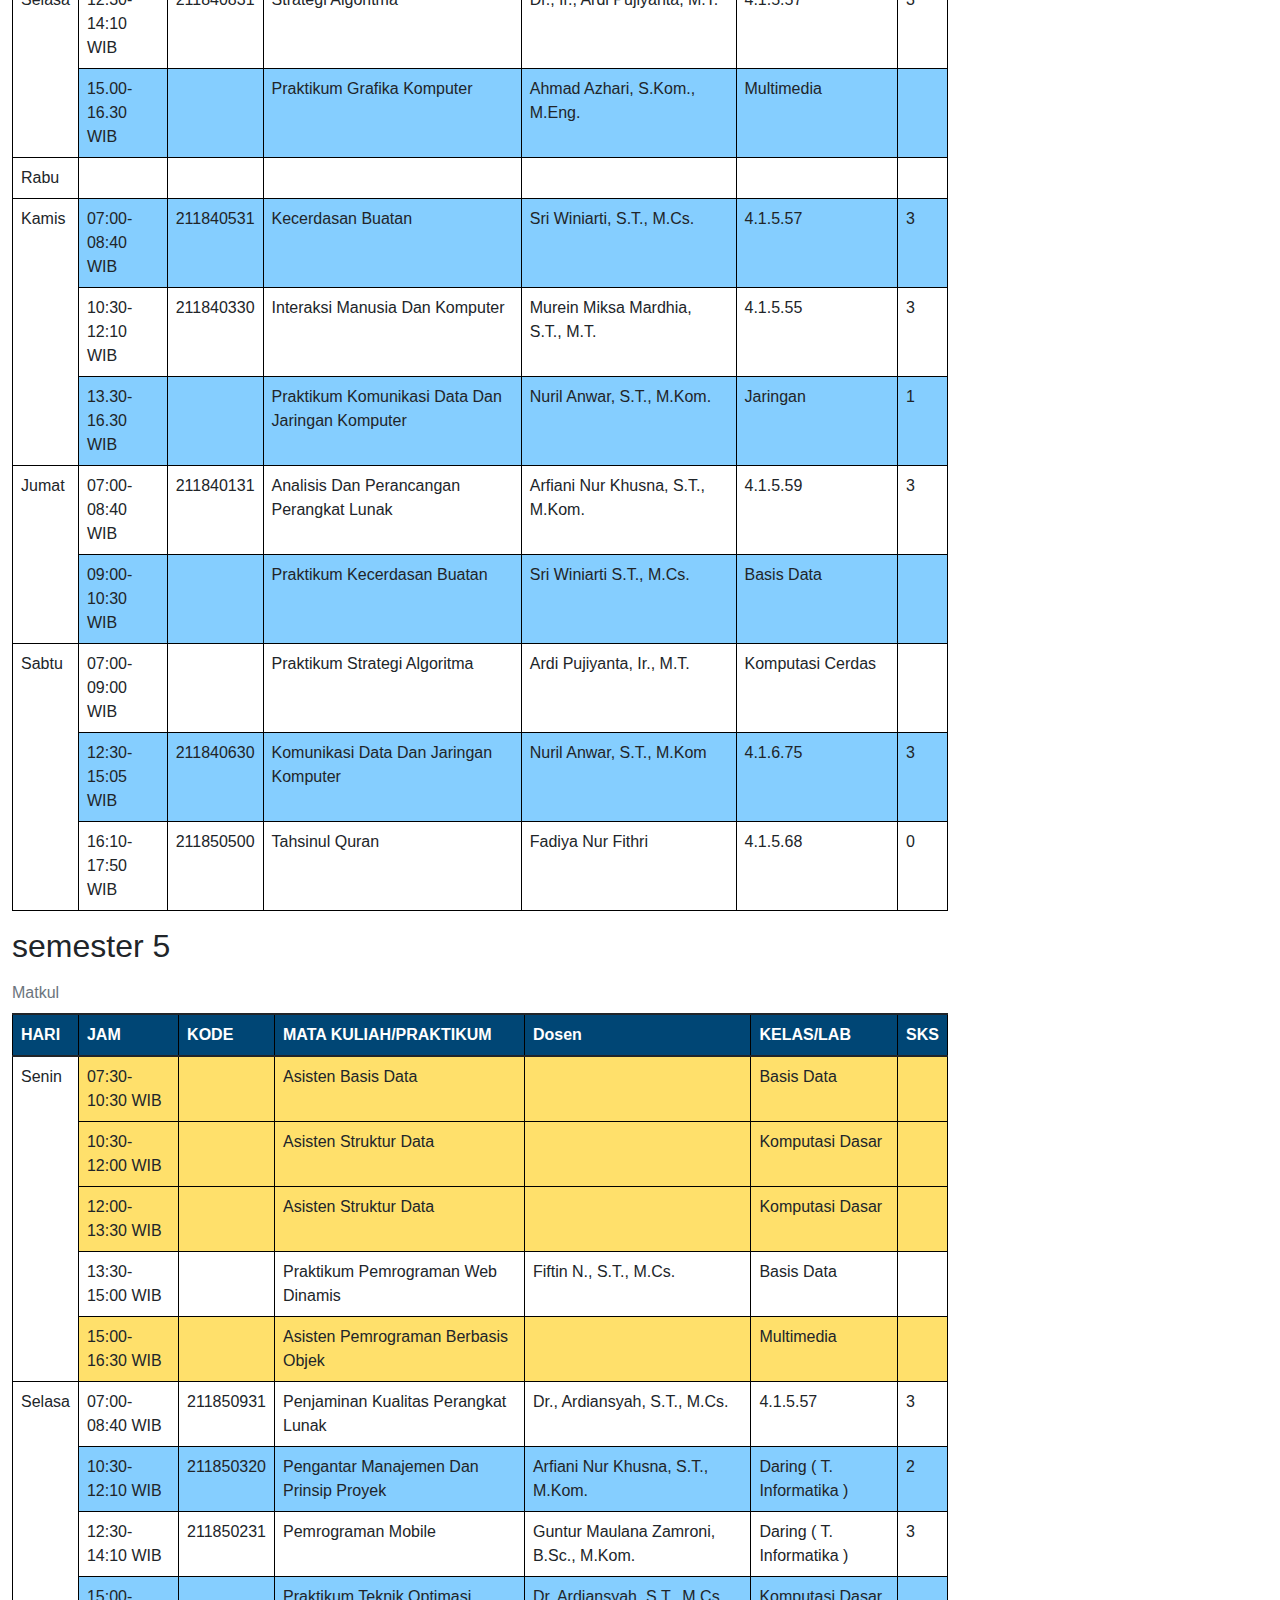
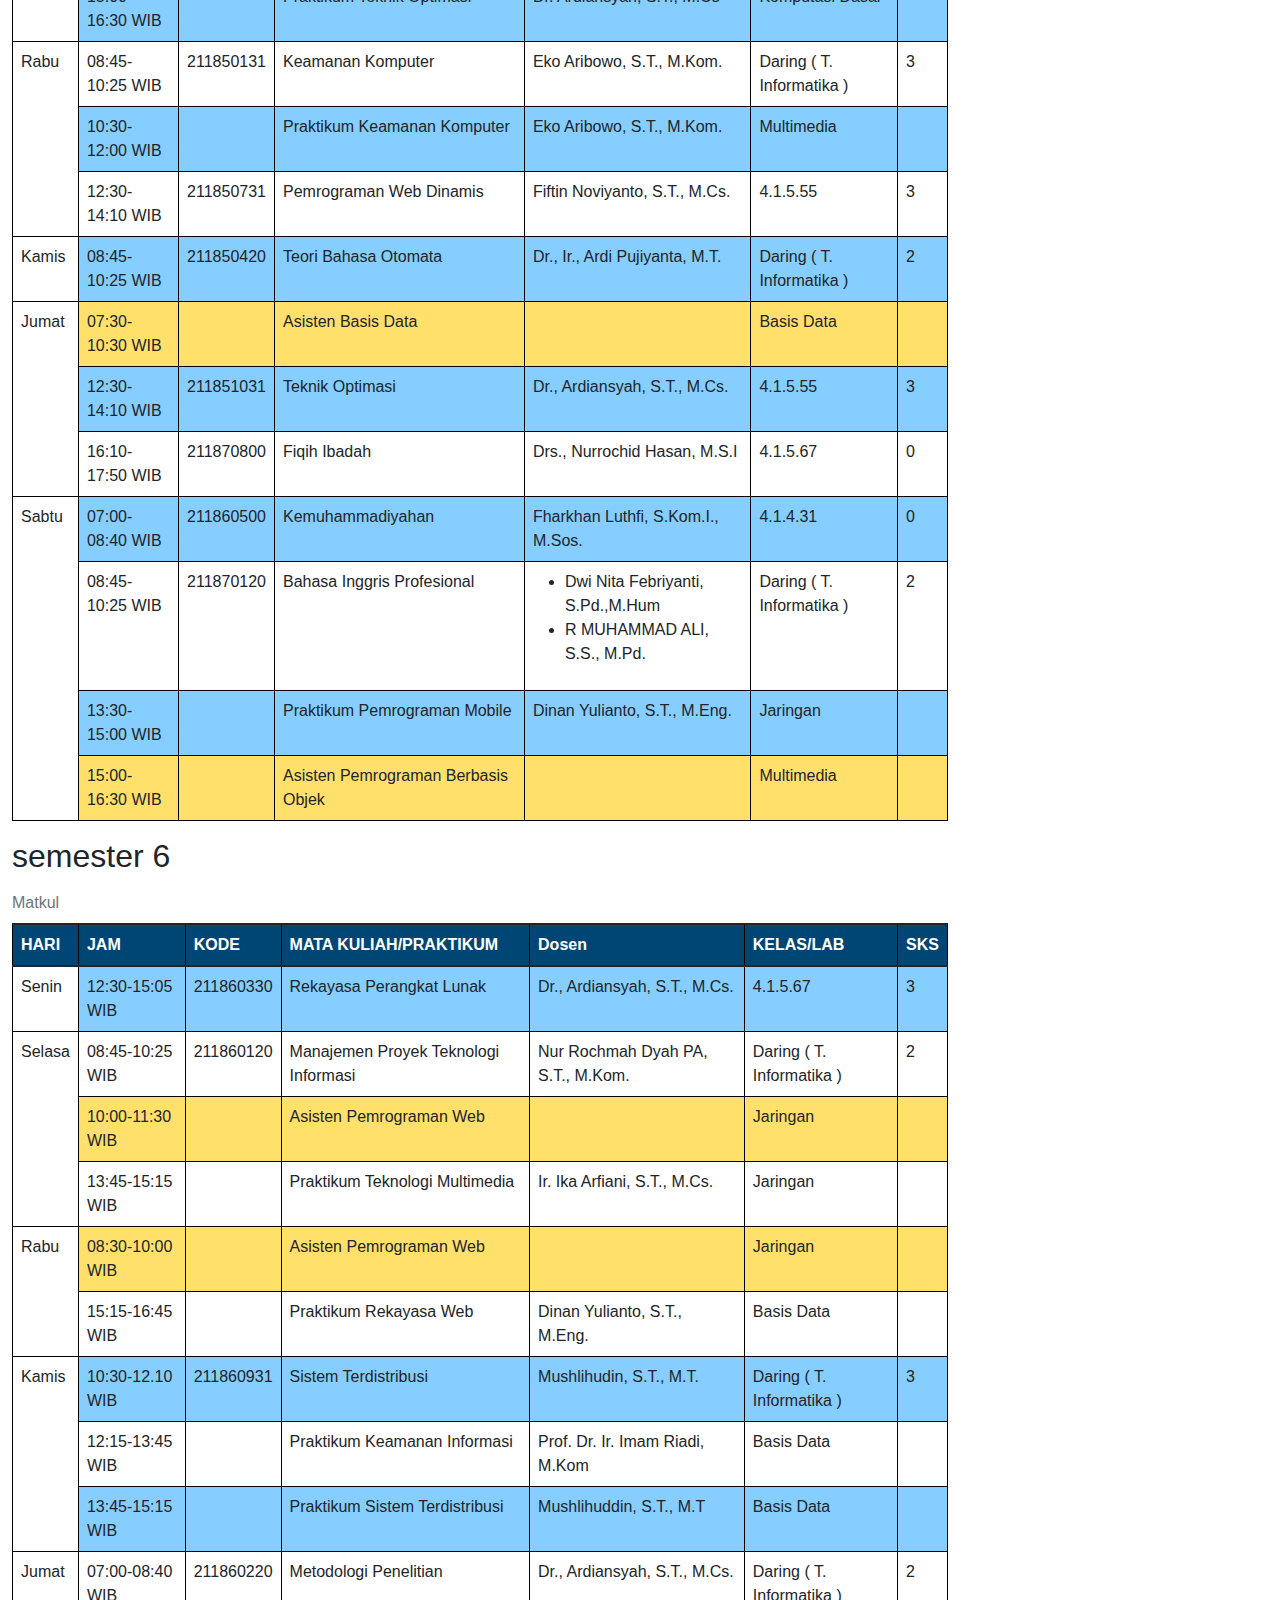
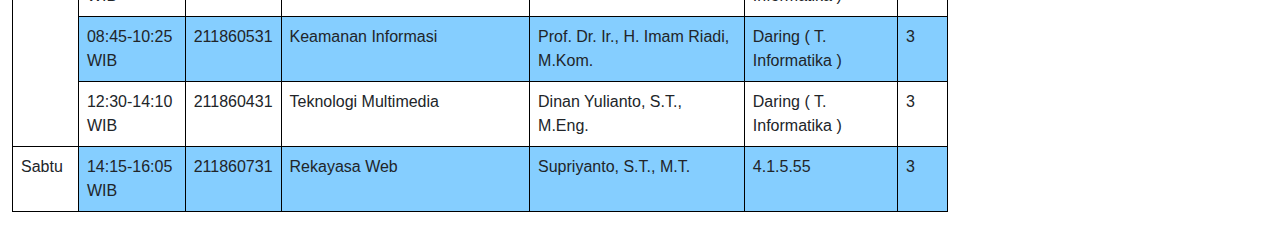
==== commit 34e55b5c: "tambah semester 6" ====
--- a/index.html
+++ b/index.html
@@ -28,6 +28,9 @@
 			<div class="col">
 				<a href="#semester5" class="btn btn-outline-primary">semester 5</a>
 			</div>
+			<div class="col">
+				<a href="#semester6" class="btn btn-outline-primary">semester 6</a>
+			</div>
 		</div>
 		<div class="row">
 			<div class="col-9 semester">
@@ -700,6 +703,134 @@
 								<td></td>
 								<td>Multimedia</td>
 								<td></td>
+							</tr>
+						</tbody>
+					</table>
+				</div><h2 id="semester6">semester 6</h2>
+				<div class="table-responsive">
+					<table class="table caption-top">
+						<caption>Matkul</caption>
+						<thead>
+							<tr class="header">
+								<th scope="col">HARI</th>
+								<th scope="col">JAM</th>
+								<th scope="col">KODE</th>
+								<th scope="col">MATA KULIAH/PRAKTIKUM</th>
+								<th scope="col">Dosen</th>
+								<th scope="col">KELAS/LAB</th>
+								<th>SKS</th>
+							</tr>
+						</thead>
+						<tbody>
+							<tr>
+								<td>Senin</td>
+								<td>12:30-15:05 WIB</td>
+								<td>211860330</td>
+								<td>Rekayasa Perangkat Lunak</td>
+								<td>Dr., Ardiansyah, S.T., M.Cs.</td>
+								<td>4.1.5.67</td>
+								<td>3</td>
+							</tr>
+							<tr>
+								<td rowspan="3">Selasa</td>
+								<td>08:45-10:25 WIB</td>
+								<td>211860120</td>
+								<td>Manajemen Proyek Teknologi Informasi</td>
+								<td>Nur Rochmah Dyah PA, S.T., M.Kom.</td>
+								<td>Daring ( T. Informatika )</td>
+								<td>2</td>
+							</tr>
+							<tr class="asisten">
+								<td>10:00-11:30 WIB</td>
+								<td></td>
+								<td>asisten pemrograman web</td>
+								<td></td>
+								<td>Jaringan</td>
+								<td></td>
+							</tr>
+							<tr>
+								<td>13:45-15:15 WIB</td>
+								<td></td>
+								<td>praktikum Teknologi Multimedia</td>
+								<td>Ir. Ika Arfiani, S.T., M.Cs.</td>
+								<td>Jaringan</td>
+								<td></td>
+							</tr>
+							<tr class="asisten">
+								<td rowspan="2">Rabu</td>
+								<td>08:30-10:00 WIB</td>
+								<td></td>
+								<td>asisten pemrograman web</td>
+								<td></td>
+								<td>Jaringan</td>
+								<td></td>
+							</tr>
+							<tr>
+								<td>15:15-16:45 WIB</td>
+								<td></td>
+								<td>praktikum Rekayasa Web</td>
+								<td>Dinan Yulianto, S.T., M.Eng.</td>
+								<td>Basis Data</td>
+								<td></td>
+							</tr>
+							<tr>
+								<td rowspan="3">Kamis</td>
+								<td>10:30-12.10 WIB</td>
+								<td>211860931</td>
+								<td>Sistem terdistribusi</td>
+								<td>Mushlihudin, S.T., M.T.</td>
+								<td>Daring ( T. Informatika )</td>
+								<td>3</td>
+							</tr>
+							<tr>
+								<td>12:15-13:45 WIB</td>
+								<td></td>
+								<td>praktikum Keamanan Informasi</td>
+								<td>Prof. Dr. Ir. Imam Riadi, M.Kom</td>
+								<td>Basis Data</td>
+								<td></td>
+							</tr>
+							<tr>
+								<td>13:45-15:15 WIB</td>
+								<td></td>
+								<td>praktikum Sistem Terdistribusi</td>
+								<td>Mushlihuddin, S.T., M.T</td>
+								<td>Basis Data</td>
+								<td></td>
+							</tr>
+							<tr>
+								<td rowspan="3">Jumat</td>
+								<td>07:00-08:40 WIB</td>
+								<td>211860220</td>
+								<td>Metodologi Penelitian</td>
+								<td>Dr., Ardiansyah, S.T., M.Cs.</td>
+								<td>Daring ( T. Informatika )</td>
+								<td>2</td>
+							</tr>
+							<tr>
+								<td>08:45-10:25 WIB</td>
+								<td>211860531</td>
+								<td>Keamanan Informasi</td>
+								<td>Prof. Dr. Ir., H. Imam Riadi, M.Kom.</td>
+								<td>Daring ( T. Informatika )</td>
+								<td>3</td>
+							</tr>
+							<tr>
+								<td>12:30-14:10 WIB</td>
+								<td>211860431</td>
+								<td>Teknologi Multimedia</td>
+								<td>Dinan Yulianto, S.T., M.Eng.</td>
+								<td>Daring ( T. Informatika )</td>
+								<td>3</td>
+							</tr>
+							<tr>
+								<td>Sabtu</td>
+								<td>14:15-16:05 WIB</td>
+								<td>211860731</td>
+								<td>Rekayasa Web</td>
+								<td>Supriyanto, S.T., M.T.</td>
+								<td>4.1.5.55</td>
+								<td>3</td>
 							</tr>
 						</tbody>
 					</table>
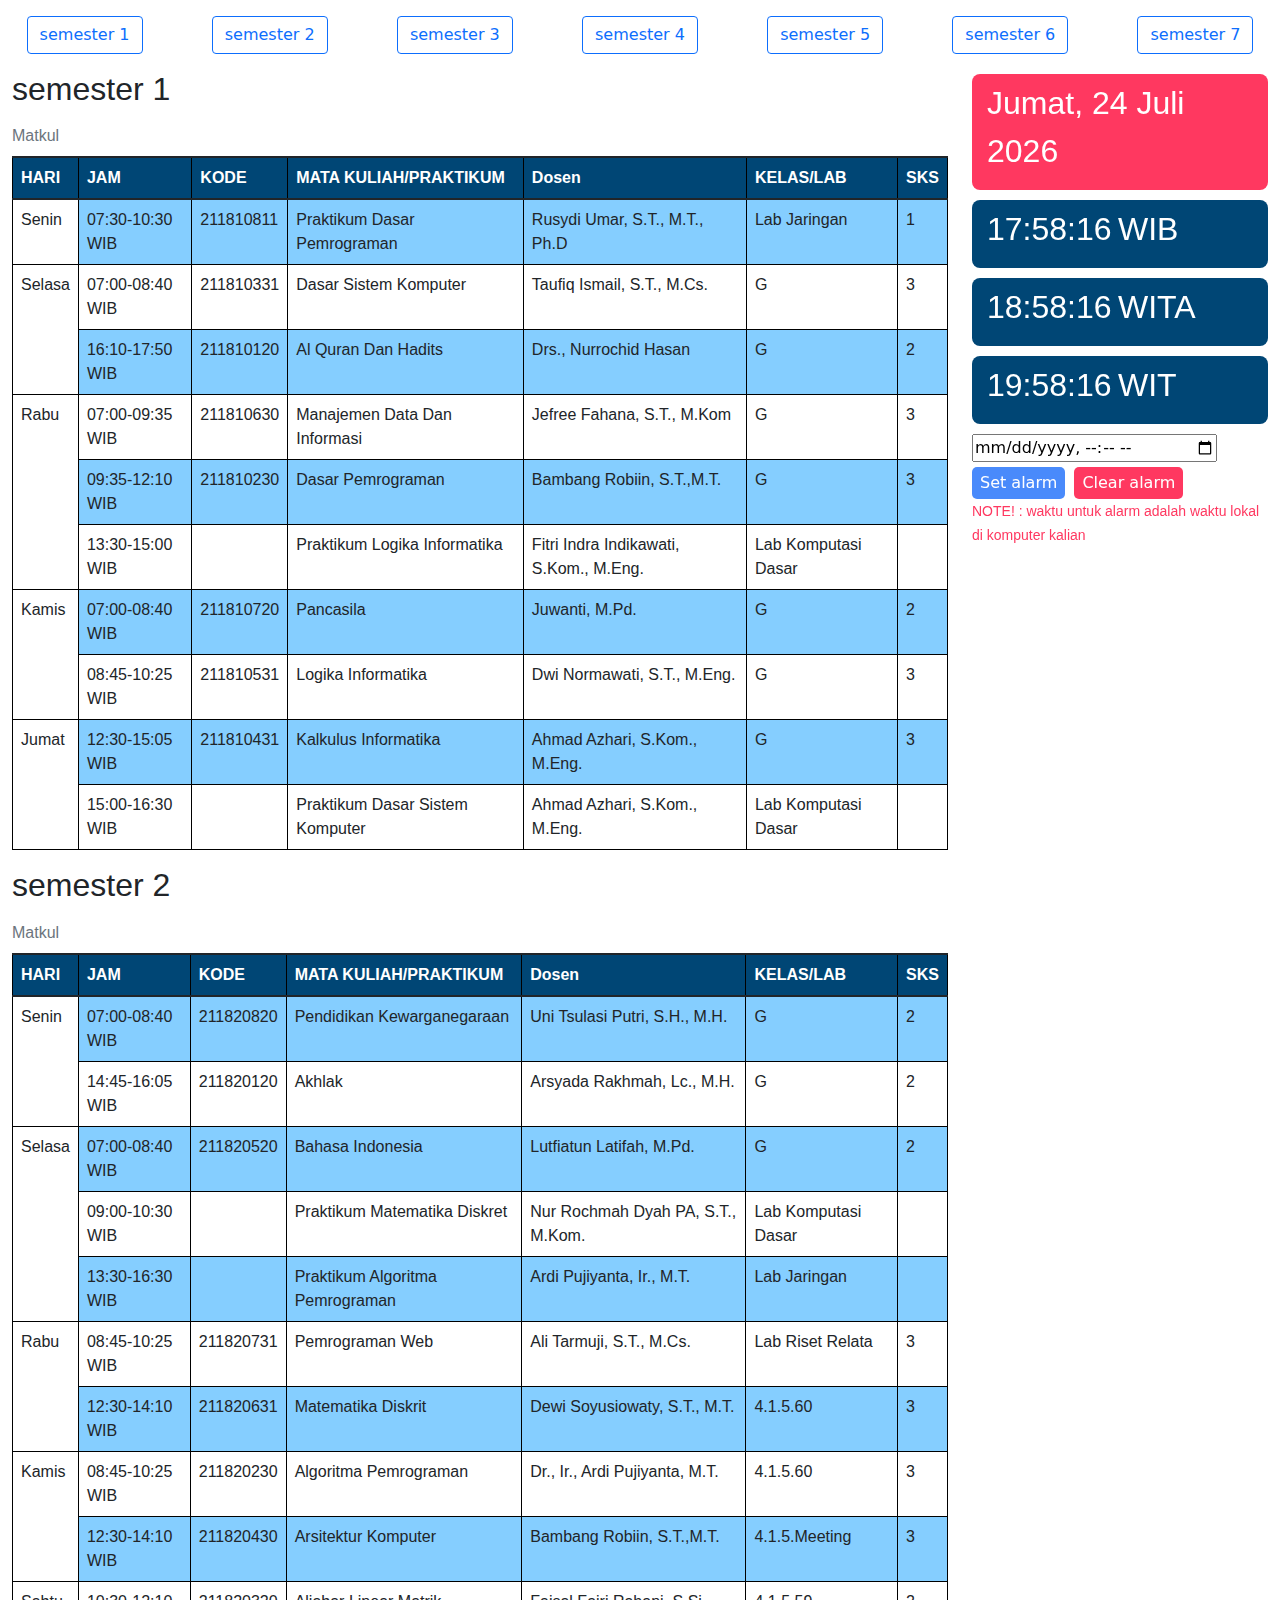
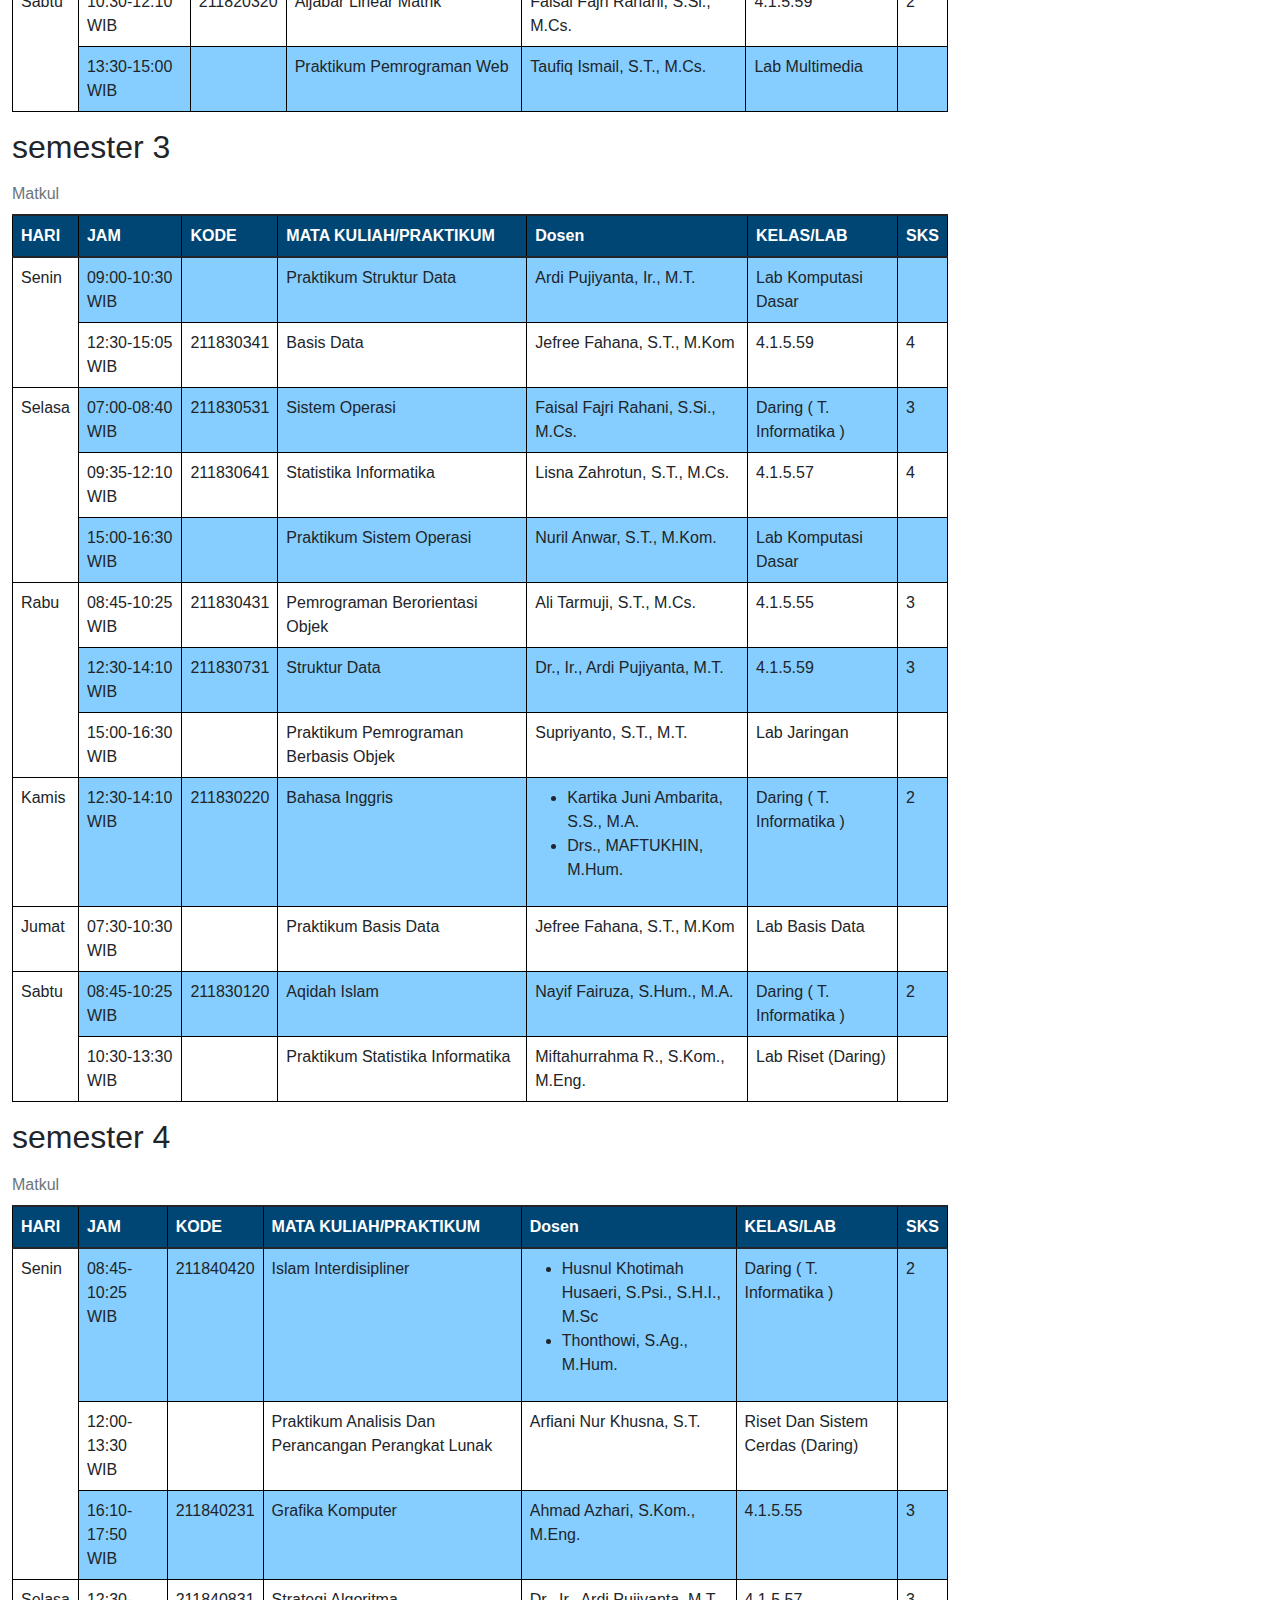
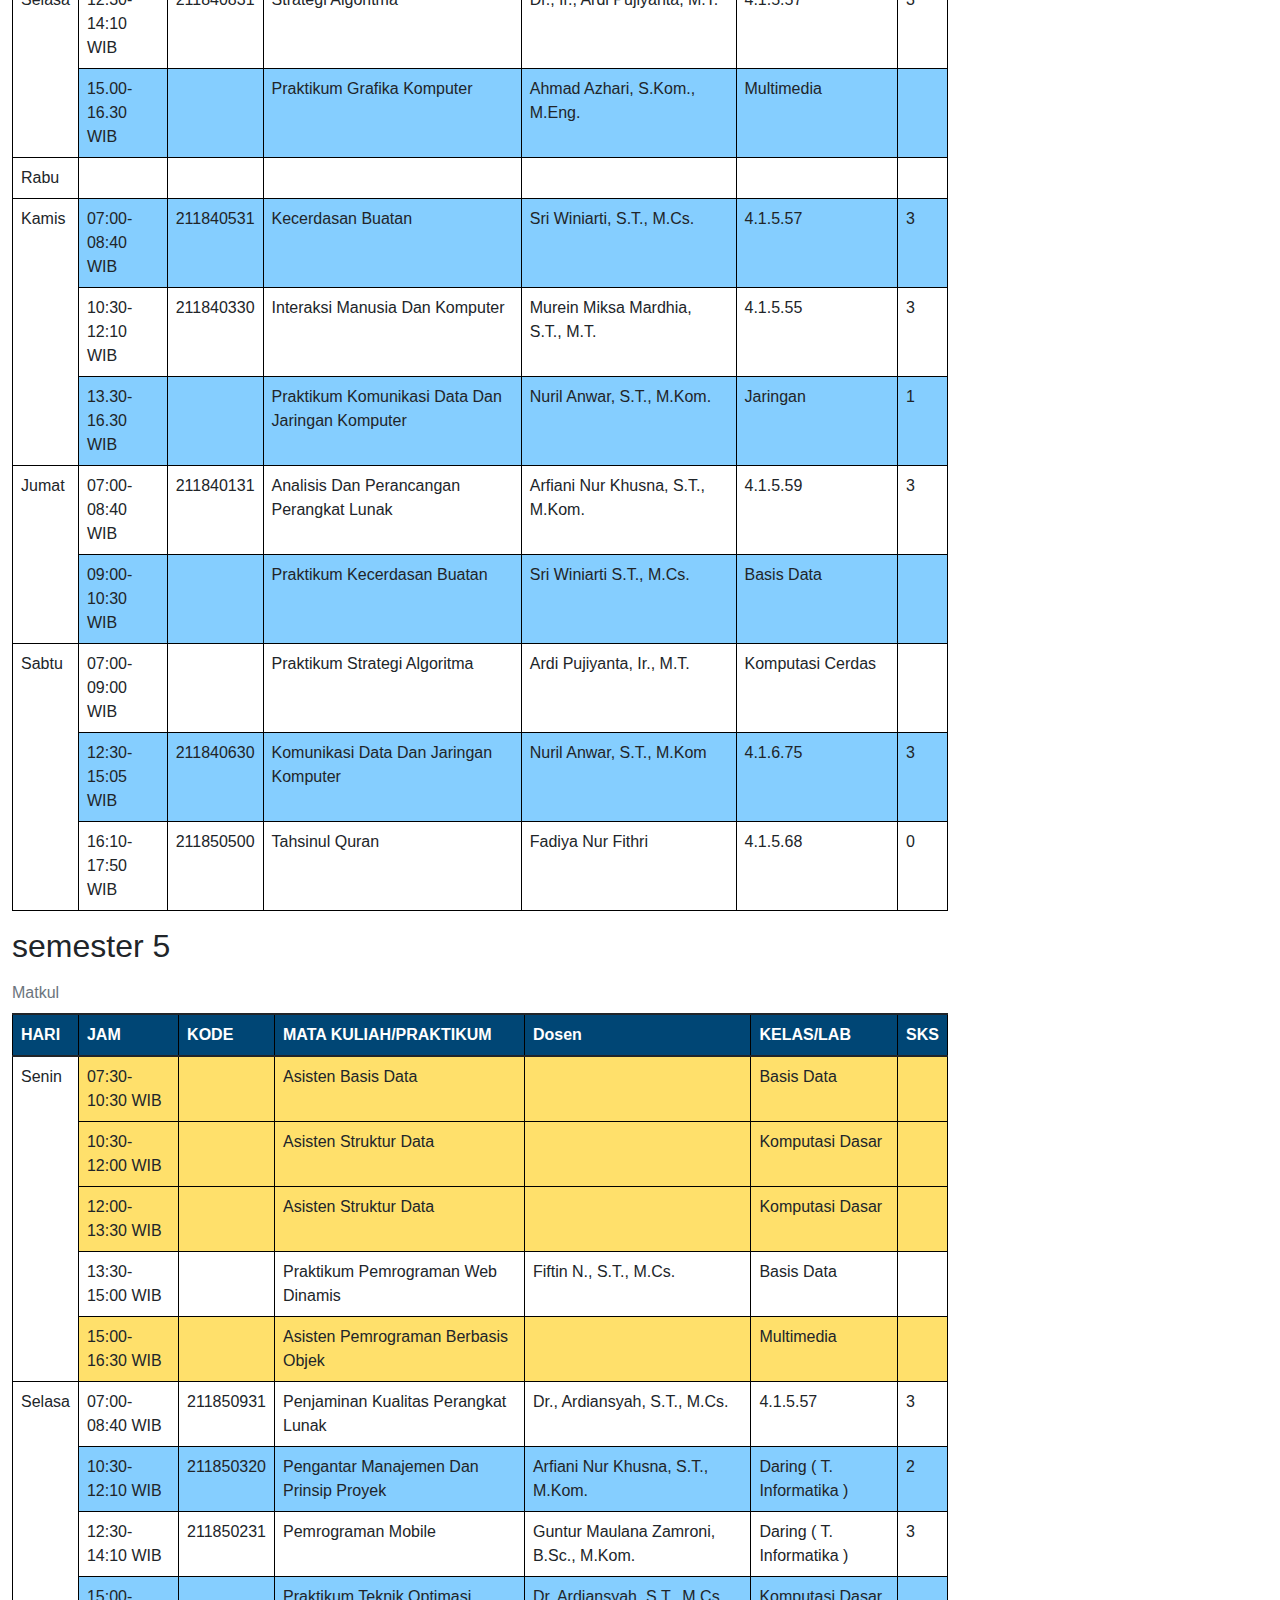
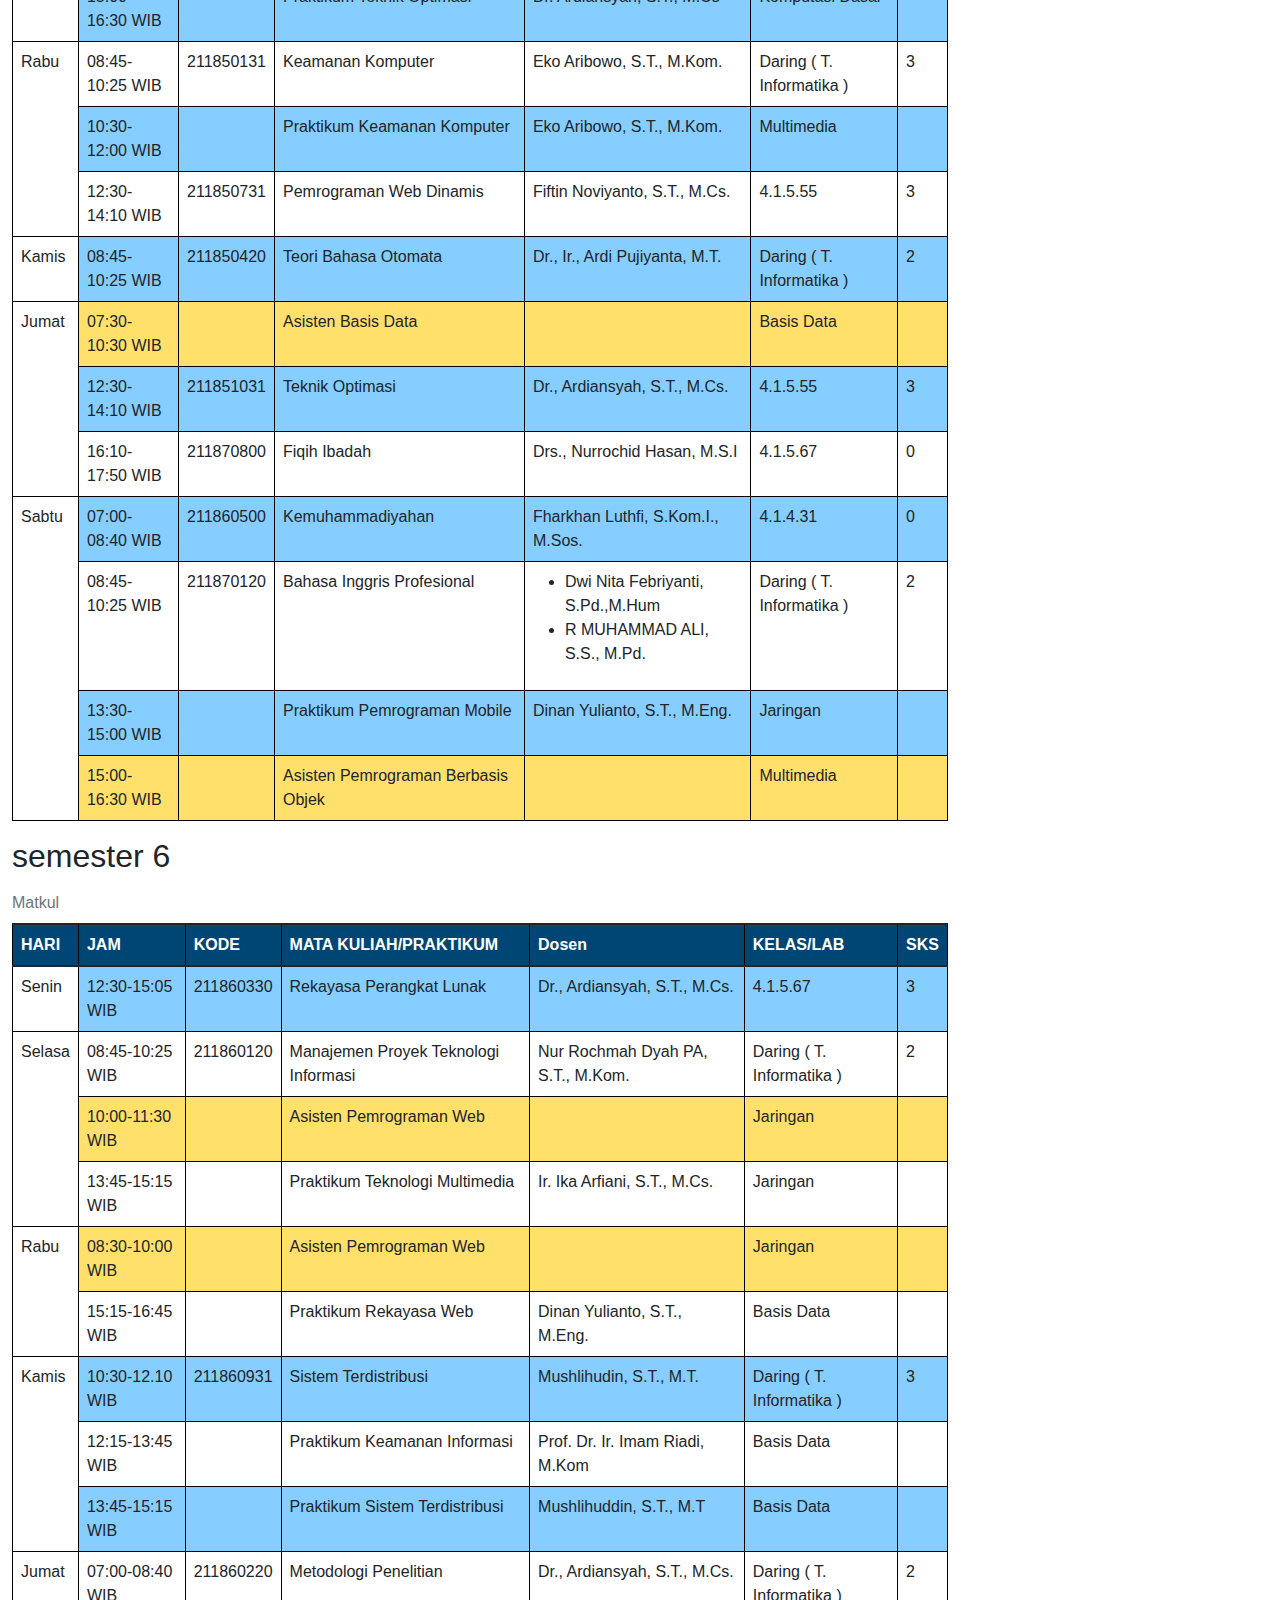
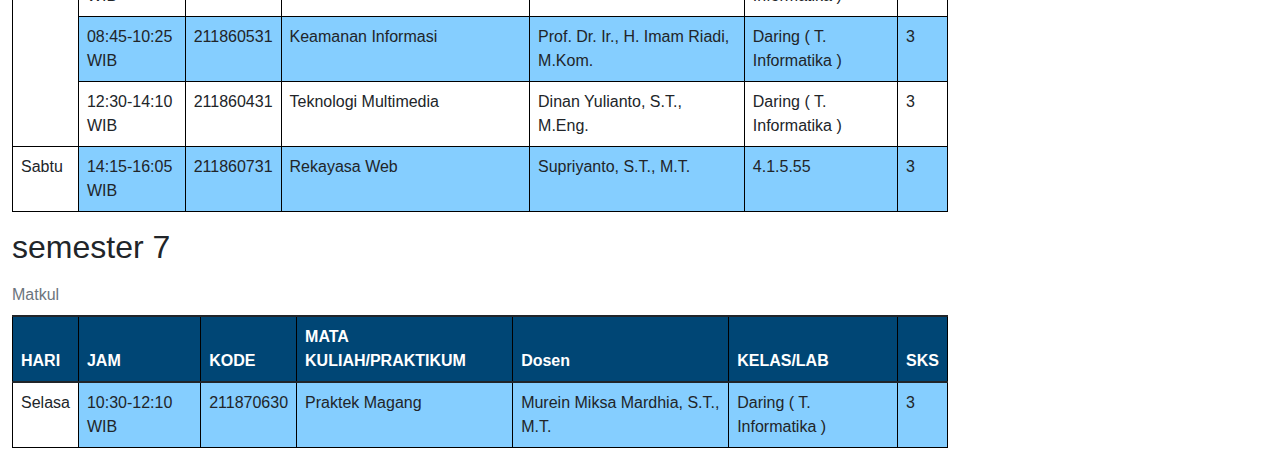
==== commit 38fc4d71: "tambah jadwal" ====
--- a/index.html
+++ b/index.html
@@ -1,877 +1,932 @@
 <!DOCTYPE html>
 <html lang="en">
+  <head>
+    <meta charset="UTF-8" />
+    <meta http-equiv="X-UA-Compatible" content="IE=edge" />
+    <meta name="viewport" content="width=device-width, initial-scale=1.0" />
+    <link rel="stylesheet" href="js-css/css/bootstrap.min.css" />
+    <link rel="stylesheet" href="js-css/style.css" />
+    <title>Jadwal Kuliah</title>
+  </head>
 
-<head>
-	<meta charset="UTF-8">
-	<meta http-equiv="X-UA-Compatible" content="IE=edge">
-	<meta name="viewport" content="width=device-width, initial-scale=1.0">
-	<link rel="stylesheet" href="js-css/css/bootstrap.min.css">
-	<link rel="stylesheet" href="js-css/style.css">
-	<title>Jadwal Kuliah</title>
-</head>
+  <body>
+    <div class="container-fluid">
+      <div
+        class="row text-center my-3 justify-content-center align-items-center gap-3"
+      >
+        <div class="col">
+          <a href="#semester1" class="btn btn-outline-primary">semester 1</a>
+        </div>
+        <div class="col">
+          <a href="#semester2" class="btn btn-outline-primary">semester 2</a>
+        </div>
+        <div class="col">
+          <a href="#semester3" class="btn btn-outline-primary">semester 3</a>
+        </div>
+        <div class="col">
+          <a href="#semester4" class="btn btn-outline-primary">semester 4</a>
+        </div>
+        <div class="col">
+          <a href="#semester5" class="btn btn-outline-primary">semester 5</a>
+        </div>
+        <div class="col">
+          <a href="#semester6" class="btn btn-outline-primary">semester 6</a>
+        </div>
+        <div class="col">
+          <a href="#semester7" class="btn btn-outline-primary">semester 7</a>
+        </div>
+      </div>
+      <div class="row">
+        <div class="col-9 semester">
+          <h2 id="semester1">semester 1</h2>
+          <div class="table-responsive">
+            <table class="table caption-top">
+              <caption>
+                Matkul
+              </caption>
+              <thead>
+                <tr class="header">
+                  <th scope="col">HARI</th>
+                  <th scope="col">JAM</th>
+                  <th scope="col">KODE</th>
+                  <th scope="col">MATA KULIAH/PRAKTIKUM</th>
+                  <th scope="col">Dosen</th>
+                  <th scope="col">KELAS/LAB</th>
+                  <th>SKS</th>
+                </tr>
+              </thead>
+              <tbody>
+                <tr>
+                  <td>Senin</td>
+                  <td>07:30-10:30 WIB</td>
+                  <td>211810811</td>
+                  <td>Praktikum Dasar Pemrograman</td>
+                  <td>Rusydi Umar, S.T., M.T., Ph.D</td>
+                  <td>Lab Jaringan</td>
+                  <td>1</td>
+                </tr>
+                <tr>
+                  <td rowspan="2">Selasa</td>
+                  <td>07:00-08:40 WIB</td>
+                  <td>211810331</td>
+                  <td>Dasar Sistem Komputer</td>
+                  <td>Taufiq Ismail, S.T., M.Cs.</td>
+                  <td>G</td>
+                  <td>3</td>
+                </tr>
+                <tr>
+                  <td>16:10-17:50 WIB</td>
+                  <td>211810120</td>
+                  <td>Al Quran dan Hadits</td>
+                  <td>Drs., Nurrochid Hasan</td>
+                  <td>G</td>
+                  <td>2</td>
+                </tr>
+                <tr>
+                  <td rowspan="3">Rabu</td>
+                  <td>07:00-09:35 WIB</td>
+                  <td>211810630</td>
+                  <td>Manajemen Data dan Informasi</td>
+                  <td>Jefree Fahana, S.T., M.Kom</td>
+                  <td>G</td>
+                  <td>3</td>
+                </tr>
+                <tr>
+                  <td>09:35-12:10 WIB</td>
+                  <td>211810230</td>
+                  <td>Dasar Pemrograman</td>
+                  <td>Bambang Robiin, S.T.,M.T.</td>
+                  <td>G</td>
+                  <td>3</td>
+                </tr>
+                <tr>
+                  <td>13:30-15:00 WIB</td>
+                  <td></td>
+                  <td>Praktikum Logika Informatika</td>
+                  <td>Fitri Indra Indikawati, S.Kom., M.Eng.</td>
+                  <td>Lab Komputasi Dasar</td>
+                  <td></td>
+                </tr>
+                <tr>
+                  <td rowspan="2">Kamis</td>
+                  <td>07:00-08:40 WIB</td>
+                  <td>211810720</td>
+                  <td>Pancasila</td>
+                  <td>Juwanti, M.Pd.</td>
+                  <td>G</td>
+                  <td>2</td>
+                </tr>
+                <tr>
+                  <td>08:45-10:25 WIB</td>
+                  <td>211810531</td>
+                  <td>Logika Informatika</td>
+                  <td>Dwi Normawati, S.T., M.Eng.</td>
+                  <td>G</td>
+                  <td>3</td>
+                </tr>
+                <tr>
+                  <td rowspan="2">Jumat</td>
+                  <td>12:30-15:05 WIB</td>
+                  <td>211810431</td>
+                  <td>Kalkulus Informatika</td>
+                  <td>Ahmad Azhari, S.Kom., M.Eng.</td>
+                  <td>G</td>
+                  <td>3</td>
+                </tr>
+                <tr>
+                  <td>15:00-16:30 WIB</td>
+                  <td></td>
+                  <td>Praktikum Dasar Sistem Komputer</td>
+                  <td>Ahmad Azhari, S.Kom., M.Eng.</td>
+                  <td>Lab Komputasi Dasar</td>
+                  <td></td>
+                </tr>
+              </tbody>
+            </table>
+          </div>
+          <h2 id="semester2">semester 2</h2>
+          <div class="table-responsive">
+            <table class="table caption-top">
+              <caption>
+                Matkul
+              </caption>
+              <thead>
+                <tr class="header">
+                  <th scope="col">HARI</th>
+                  <th scope="col">JAM</th>
+                  <th scope="col">KODE</th>
+                  <th scope="col">MATA KULIAH/PRAKTIKUM</th>
+                  <th scope="col">Dosen</th>
+                  <th scope="col">KELAS/LAB</th>
+                  <th>SKS</th>
+                </tr>
+              </thead>
+              <tbody>
+                <tr>
+                  <td rowspan="2">Senin</td>
+                  <td>07:00-08:40 WIB</td>
+                  <td>211820820</td>
+                  <td>Pendidikan Kewarganegaraan</td>
+                  <td>Uni Tsulasi Putri, S.H., M.H.</td>
+                  <td>G</td>
+                  <td>2</td>
+                </tr>
+                <tr>
+                  <td>14:45-16:05 WIB</td>
+                  <td>211820120</td>
+                  <td>Akhlak</td>
+                  <td>Arsyada Rakhmah, Lc., M.H.</td>
+                  <td>G</td>
+                  <td>2</td>
+                </tr>
+                <tr>
+                  <td rowspan="3">Selasa</td>
+                  <td>07:00-08:40 WIB</td>
+                  <td>211820520</td>
+                  <td>Bahasa Indonesia</td>
+                  <td>Lutfiatun Latifah, M.Pd.</td>
+                  <td>G</td>
+                  <td>2</td>
+                </tr>
+                <tr>
+                  <td>09:00-10:30 WIB</td>
+                  <td></td>
+                  <td>Praktikum Matematika Diskret</td>
+                  <td>Nur Rochmah Dyah PA, S.T., M.Kom.</td>
+                  <td>Lab Komputasi Dasar</td>
+                  <td></td>
+                </tr>
+                <tr>
+                  <td>13:30-16:30 WIB</td>
+                  <td></td>
+                  <td>Praktikum Algoritma Pemrograman</td>
+                  <td>Ardi Pujiyanta, Ir., M.T.</td>
+                  <td>Lab Jaringan</td>
+                  <td></td>
+                </tr>
+                <tr>
+                  <td rowspan="2">Rabu</td>
+                  <td>08:45-10:25 WIB</td>
+                  <td>211820731</td>
+                  <td>Pemrograman Web</td>
+                  <td>Ali Tarmuji, S.T., M.Cs.</td>
+                  <td>Lab Riset Relata</td>
+                  <td>3</td>
+                </tr>
+                <tr>
+                  <td>12:30-14:10 WIB</td>
+                  <td>211820631</td>
+                  <td>Matematika Diskrit</td>
+                  <td>Dewi Soyusiowaty, S.T., M.T.</td>
+                  <td>4.1.5.60</td>
+                  <td>3</td>
+                </tr>
+                <tr>
+                  <td rowspan="2">Kamis</td>
+                  <td>08:45-10:25 WIB</td>
+                  <td>211820230</td>
+                  <td>Algoritma Pemrograman</td>
+                  <td>Dr., Ir., Ardi Pujiyanta, M.T.</td>
+                  <td>4.1.5.60</td>
+                  <td>3</td>
+                </tr>
+                <tr>
+                  <td>12:30-14:10 WIB</td>
+                  <td>211820430</td>
+                  <td>Arsitektur Komputer</td>
+                  <td>Bambang Robiin, S.T.,M.T.</td>
+                  <td>4.1.5.Meeting</td>
+                  <td>3</td>
+                </tr>
+                <tr>
+                  <td rowspan="2">Sabtu</td>
+                  <td>10:30-12:10 WIB</td>
+                  <td>211820320</td>
+                  <td>Aljabar Linear Matrik</td>
+                  <td>Faisal Fajri Rahani, S.Si., M.Cs.</td>
+                  <td>4.1.5.59</td>
+                  <td>2</td>
+                </tr>
+                <tr>
+                  <td>13:30-15:00 WIB</td>
+                  <td></td>
+                  <td>Praktikum Pemrograman Web</td>
+                  <td>Taufiq Ismail, S.T., M.Cs.</td>
+                  <td>Lab Multimedia</td>
+                  <td></td>
+                </tr>
+              </tbody>
+            </table>
+          </div>
+          <h2 id="semester3">semester 3</h2>
+          <div class="table-responsive">
+            <table class="table caption-top">
+              <caption>
+                Matkul
+              </caption>
+              <thead>
+                <tr class="header">
+                  <th scope="col">HARI</th>
+                  <th scope="col">JAM</th>
+                  <th scope="col">KODE</th>
+                  <th scope="col">MATA KULIAH/PRAKTIKUM</th>
+                  <th scope="col">Dosen</th>
+                  <th scope="col">KELAS/LAB</th>
+                  <th>SKS</th>
+                </tr>
+              </thead>
+              <tbody>
+                <tr>
+                  <td rowspan="2">Senin</td>
+                  <td>09:00-10:30 WIB</td>
+                  <td></td>
+                  <td>Praktikum Struktur Data</td>
+                  <td>Ardi Pujiyanta, Ir., M.T.</td>
+                  <td>Lab Komputasi Dasar</td>
+                  <td></td>
+                </tr>
+                <tr>
+                  <td>12:30-15:05 WIB</td>
+                  <td>211830341</td>
+                  <td>Basis Data</td>
+                  <td>Jefree Fahana, S.T., M.Kom</td>
+                  <td>4.1.5.59</td>
+                  <td>4</td>
+                </tr>
+                <tr>
+                  <td rowspan="3">Selasa</td>
+                  <td>07:00-08:40 WIB</td>
+                  <td>211830531</td>
+                  <td>Sistem Operasi</td>
+                  <td>Faisal Fajri Rahani, S.Si., M.Cs.</td>
+                  <td>Daring ( T. Informatika )</td>
+                  <td>3</td>
+                </tr>
+                <tr>
+                  <td>09:35-12:10 WIB</td>
+                  <td>211830641</td>
+                  <td>Statistika Informatika</td>
+                  <td>Lisna Zahrotun, S.T., M.Cs.</td>
+                  <td>4.1.5.57</td>
+                  <td>4</td>
+                </tr>
+                <tr>
+                  <td>15:00-16:30 WIB</td>
+                  <td></td>
+                  <td>Praktikum Sistem Operasi</td>
+                  <td>Nuril Anwar, S.T., M.Kom.</td>
+                  <td>Lab Komputasi Dasar</td>
+                  <td></td>
+                </tr>
+                <tr>
+                  <td rowspan="3">Rabu</td>
+                  <td>08:45-10:25 WIB</td>
+                  <td>211830431</td>
+                  <td>Pemrograman Berorientasi Objek</td>
+                  <td>Ali Tarmuji, S.T., M.Cs.</td>
+                  <td>4.1.5.55</td>
+                  <td>3</td>
+                </tr>
+                <tr>
+                  <td>12:30-14:10 WIB</td>
+                  <td>211830731</td>
+                  <td>Struktur Data</td>
+                  <td>Dr., Ir., Ardi Pujiyanta, M.T.</td>
+                  <td>4.1.5.59</td>
+                  <td>3</td>
+                </tr>
+                <tr>
+                  <td>15:00-16:30 WIB</td>
+                  <td></td>
+                  <td>Praktikum Pemrograman Berbasis Objek</td>
+                  <td>Supriyanto, S.T., M.T.</td>
+                  <td>Lab Jaringan</td>
+                  <td></td>
+                </tr>
+                <tr>
+                  <td rowspan="1">Kamis</td>
+                  <td>12:30-14:10 WIB</td>
+                  <td>211830220</td>
+                  <td>Bahasa Inggris</td>
+                  <td>
+                    <ul>
+                      <li>Kartika Juni Ambarita, S.S., M.A.</li>
+                      <li>Drs., MAFTUKHIN, M.Hum.</li>
+                    </ul>
+                  </td>
+                  <td>Daring ( T. Informatika )</td>
+                  <td>2</td>
+                </tr>
+                <tr>
+                  <td rowspan="1">Jumat</td>
+                  <td>07:30-10:30 WIB</td>
+                  <td></td>
+                  <td>Praktikum Basis Data</td>
+                  <td>Jefree Fahana, S.T., M.Kom</td>
+                  <td>Lab Basis Data</td>
+                  <td></td>
+                </tr>
+                <tr>
+                  <td rowspan="2">Sabtu</td>
+                  <td>08:45-10:25 WIB</td>
+                  <td>211830120</td>
+                  <td>Aqidah Islam</td>
+                  <td>Nayif Fairuza, S.Hum., M.A.</td>
+                  <td>Daring ( T. Informatika )</td>
+                  <td>2</td>
+                </tr>
+                <tr>
+                  <td>10:30-13:30 WIB</td>
+                  <td></td>
+                  <td>Praktikum Statistika Informatika</td>
+                  <td>Miftahurrahma R., S.Kom., M.Eng.</td>
+                  <td>Lab Riset (Daring)</td>
+                  <td></td>
+                </tr>
+              </tbody>
+            </table>
+          </div>
+          <h2 id="semester4">semester 4</h2>
+          <div class="table-responsive">
+            <table class="table caption-top">
+              <caption>
+                Matkul
+              </caption>
+              <thead>
+                <tr class="header">
+                  <th scope="col">HARI</th>
+                  <th scope="col">JAM</th>
+                  <th scope="col">KODE</th>
+                  <th scope="col">MATA KULIAH/PRAKTIKUM</th>
+                  <th scope="col">Dosen</th>
+                  <th scope="col">KELAS/LAB</th>
+                  <th>SKS</th>
+                </tr>
+              </thead>
+              <tbody>
+                <tr>
+                  <td rowspan="3">Senin</td>
+                  <td>08:45-10:25 WIB</td>
+                  <td>211840420</td>
+                  <td>Islam Interdisipliner</td>
+                  <td>
+                    <ul>
+                      <li>Husnul Khotimah Husaeri, S.Psi., S.H.I., M.Sc</li>
+                      <li>Thonthowi, S.Ag., M.Hum.</li>
+                    </ul>
+                  </td>
+                  <td>Daring ( T. Informatika )</td>
+                  <td>2</td>
+                </tr>
+                <tr>
+                  <td>12:00-13:30 WIB</td>
+                  <td></td>
+                  <td>Praktikum analisis dan Perancangan perangkat lunak</td>
+                  <td>Arfiani nur khusna, s.t.</td>
+                  <td>riset dan sistem cerdas (daring)</td>
+                  <td></td>
+                </tr>
+                <tr>
+                  <td>16:10-17:50 WIB</td>
+                  <td>211840231</td>
+                  <td>Grafika Komputer</td>
+                  <td>Ahmad Azhari, S.Kom., M.Eng.</td>
+                  <td>4.1.5.55</td>
+                  <td>3</td>
+                </tr>
+                <tr>
+                  <td rowspan="2">Selasa</td>
+                  <td>12:30-14:10 WIB</td>
+                  <td>211840831</td>
+                  <td>Strategi Algoritma</td>
+                  <td>Dr., Ir., Ardi Pujiyanta, M.T.</td>
+                  <td>4.1.5.57</td>
+                  <td>3</td>
+                </tr>
+                <tr>
+                  <td>15.00-16.30 WIB</td>
+                  <td></td>
+                  <td>praktikum grafika komputer</td>
+                  <td>ahmad azhari, s.kom., m.eng.</td>
+                  <td>multimedia</td>
+                  <td></td>
+                </tr>
+                <tr>
+                  <td rowspan="1">Rabu</td>
+                  <td></td>
+                  <td></td>
+                  <td></td>
+                  <td></td>
+                  <td></td>
+                  <td></td>
+                </tr>
+                <tr>
+                  <td rowspan="3">Kamis</td>
+                  <td>07:00-08:40 WIB</td>
+                  <td>211840531</td>
+                  <td>Kecerdasan Buatan</td>
+                  <td>Sri Winiarti, S.T., M.Cs.</td>
+                  <td>4.1.5.57</td>
+                  <td>3</td>
+                </tr>
+                <tr>
+                  <td>10:30-12:10 WIB</td>
+                  <td>211840330</td>
+                  <td>Interaksi Manusia dan Komputer</td>
+                  <td>Murein Miksa Mardhia, S.T., M.T.</td>
+                  <td>4.1.5.55</td>
+                  <td>3</td>
+                </tr>
+                <tr>
+                  <td>13.30-16.30 WIB</td>
+                  <td></td>
+                  <td>praktikum komunikasi data dan jaringan komputer</td>
+                  <td>nuril anwar, s.t., m.kom.</td>
+                  <td>jaringan</td>
+                  <td>1</td>
+                </tr>
+                <tr>
+                  <td rowspan="2">Jumat</td>
+                  <td>07:00-08:40 WIB</td>
+                  <td>211840131</td>
+                  <td>Analisis dan Perancangan Perangkat Lunak</td>
+                  <td>Arfiani Nur Khusna, S.T., M.Kom.</td>
+                  <td>4.1.5.59</td>
+                  <td>3</td>
+                </tr>
+                <tr>
+                  <td>09:00-10:30 WIB</td>
+                  <td></td>
+                  <td>praktikum kecerdasan buatan</td>
+                  <td>sri winiarti s.t., m.cs.</td>
+                  <td>basis data</td>
+                  <td></td>
+                </tr>
+                <tr>
+                  <td rowspan="3">Sabtu</td>
+                  <td>07:00-09:00 WIB</td>
+                  <td></td>
+                  <td>praktikum strategi algoritma</td>
+                  <td>ardi pujiyanta, ir., m.t.</td>
+                  <td>komputasi cerdas</td>
+                  <td></td>
+                </tr>
 
-<body>
-	<div class="container-fluid">
-		<div class="row text-center my-3 justify-content-center align-items-center gap-3">
-			<div class="col">
-				<a href="#semester1" class="btn btn-outline-primary">semester 1</a>
-			</div>
-			<div class="col">
-				<a href="#semester2" class="btn btn-outline-primary">semester 2</a>
-			</div>
-			<div class="col">
-				<a href="#semester3" class="btn btn-outline-primary">semester 3</a>
-			</div>
-			<div class="col">
-				<a href="#semester4" class="btn btn-outline-primary">semester 4</a>
-			</div>
-			<div class="col">
-				<a href="#semester5" class="btn btn-outline-primary">semester 5</a>
-			</div>
-			<div class="col">
-				<a href="#semester6" class="btn btn-outline-primary">semester 6</a>
-			</div>
-		</div>
-		<div class="row">
-			<div class="col-9 semester">
-				<h2 id="semester1">semester 1</h2>
-				<div class="table-responsive">
-					<table class="table caption-top">
-						<caption>Matkul</caption>
-						<thead>
-							<tr class="header">
-								<th scope="col">HARI</th>
-								<th scope="col">JAM</th>
-								<th scope="col">KODE</th>
-								<th scope="col">MATA KULIAH/PRAKTIKUM</th>
-								<th scope="col">Dosen</th>
-								<th scope="col">KELAS/LAB</th>
-								<th>SKS</th>
-							</tr>
-						</thead>
-						<tbody>
-							<tr>
-								<td>Senin</td>
-								<td>07:30-10:30 WIB</td>
-								<td>211810811</td>
-								<td>Praktikum Dasar Pemrograman</td>
-								<td>Rusydi Umar, S.T., M.T., Ph.D</td>
-								<td>Lab Jaringan</td>
-								<td>1</td>
-							</tr>
-							<tr>
-								<td rowspan="2">Selasa</td>
-								<td>07:00-08:40 WIB</td>
-								<td>211810331</td>
-								<td>Dasar Sistem Komputer</td>
-								<td>Taufiq Ismail, S.T., M.Cs. </td>
-								<td>G</td>
-								<td>3</td>
-							</tr>
-							<tr>
-								<td>16:10-17:50 WIB</td>
-								<td>211810120</td>
-								<td>Al Quran dan Hadits</td>
-								<td>Drs., Nurrochid Hasan</td>
-								<td>G</td>
-								<td>2</td>
-							</tr>
-							<tr>
-								<td rowspan="3">Rabu</td>
-								<td>07:00-09:35 WIB</td>
-								<td>211810630</td>
-								<td>Manajemen Data dan Informasi</td>
-								<td>Jefree Fahana, S.T., M.Kom</td>
-								<td>G</td>
-								<td>3</td>
-							</tr>
-							<tr>
-								<td>09:35-12:10 WIB</td>
-								<td>211810230</td>
-								<td>Dasar Pemrograman</td>
-								<td>Bambang Robiin, S.T.,M.T.</td>
-								<td>G</td>
-								<td>3</td>
-							</tr>
-							<tr>
-								<td>13:30-15:00 WIB</td>
-								<td></td>
-								<td>Praktikum Logika Informatika</td>
-								<td>Fitri Indra Indikawati, S.Kom., M.Eng.</td>
-								<td>Lab Komputasi Dasar</td>
-								<td></td>
-							</tr>
-							<tr>
-								<td rowspan="2">Kamis</td>
-								<td>07:00-08:40 WIB</td>
-								<td>211810720</td>
-								<td>Pancasila</td>
-								<td>Juwanti, M.Pd.</td>
-								<td>G</td>
-								<td>2</td>
-							</tr>
-							<tr>
-								<td>08:45-10:25 WIB</td>
-								<td>211810531</td>
-								<td>Logika Informatika</td>
-								<td>Dwi Normawati, S.T., M.Eng.</td>
-								<td>G</td>
-								<td>3</td>
-							</tr>
-							<tr>
-								<td rowspan="2">Jumat</td>
-								<td>12:30-15:05 WIB</td>
-								<td>211810431</td>
-								<td>Kalkulus Informatika</td>
-								<td>Ahmad Azhari, S.Kom., M.Eng.</td>
-								<td>G</td>
-								<td>3</td>
-							</tr>
-							<tr>
-								<td>15:00-16:30 WIB</td>
-								<td></td>
-								<td>Praktikum Dasar Sistem Komputer</td>
-								<td>Ahmad Azhari, S.Kom., M.Eng.</td>
-								<td>Lab Komputasi Dasar</td>
-								<td></td>
-							</tr>
-						</tbody>
-					</table>
-				</div>
-				<h2 id="semester2">semester 2</h2>
-				<div class="table-responsive">
-					<table class="table caption-top">
-						<caption>Matkul</caption>
-						<thead>
-							<tr class="header">
-								<th scope="col">HARI</th>
-								<th scope="col">JAM</th>
-								<th scope="col">KODE</th>
-								<th scope="col">MATA KULIAH/PRAKTIKUM</th>
-								<th scope="col">Dosen</th>
-								<th scope="col">KELAS/LAB</th>
-								<th>SKS</th>
-							</tr>
-						</thead>
-						<tbody>
-							<tr>
-								<td rowspan="2">Senin</td>
-								<td>07:00-08:40 WIB</td>
-								<td>211820820</td>
-								<td>Pendidikan Kewarganegaraan</td>
-								<td>Uni Tsulasi Putri, S.H., M.H.</td>
-								<td>G</td>
-								<td>2</td>
-							</tr>
-							<tr>
-								<td>14:45-16:05 WIB</td>
-								<td>211820120</td>
-								<td>Akhlak</td>
-								<td>Arsyada Rakhmah, Lc., M.H.</td>
-								<td>G</td>
-								<td>2</td>
-							</tr>
-							<tr>
-								<td rowspan="3">Selasa</td>
-								<td>07:00-08:40 WIB</td>
-								<td>211820520</td>
-								<td>Bahasa Indonesia</td>
-								<td>Lutfiatun Latifah, M.Pd.</td>
-								<td>G</td>
-								<td>2</td>
-							</tr>
-							<tr>
-								<td>09:00-10:30 WIB</td>
-								<td></td>
-								<td>Praktikum Matematika Diskret</td>
-								<td>Nur Rochmah Dyah PA, S.T., M.Kom.</td>
-								<td>Lab Komputasi Dasar</td>
-								<td></td>
-							</tr>
-							<tr>
-								<td>13:30-16:30 WIB</td>
-								<td></td>
-								<td>Praktikum Algoritma Pemrograman</td>
-								<td>Ardi Pujiyanta, Ir., M.T.</td>
-								<td>Lab Jaringan</td>
-								<td></td>
-							</tr>
-							<tr>
-								<td rowspan="2">Rabu</td>
-								<td>08:45-10:25 WIB</td>
-								<td>211820731</td>
-								<td>Pemrograman Web</td>
-								<td>Ali Tarmuji, S.T., M.Cs.</td>
-								<td>Lab Riset Relata</td>
-								<td>3</td>
-							</tr>
-							<tr>
-								<td>12:30-14:10 WIB</td>
-								<td>211820631</td>
-								<td>Matematika Diskrit</td>
-								<td>Dewi Soyusiowaty, S.T., M.T.</td>
-								<td>4.1.5.60</td>
-								<td>3</td>
-							</tr>
-							<tr>
-								<td rowspan="2">Kamis</td>
-								<td>08:45-10:25 WIB</td>
-								<td>211820230</td>
-								<td>Algoritma Pemrograman</td>
-								<td>Dr., Ir., Ardi Pujiyanta, M.T.</td>
-								<td>4.1.5.60</td>
-								<td>3</td>
-							</tr>
-							<tr>
-								<td>12:30-14:10 WIB</td>
-								<td>211820430</td>
-								<td>Arsitektur Komputer</td>
-								<td>Bambang Robiin, S.T.,M.T.</td>
-								<td>4.1.5.Meeting</td>
-								<td>3</td>
-							</tr>
-							<tr>
-								<td rowspan="2">Sabtu</td>
-								<td>10:30-12:10 WIB</td>
-								<td>211820320</td>
-								<td>Aljabar Linear Matrik</td>
-								<td>Faisal Fajri Rahani, S.Si., M.Cs.</td>
-								<td>4.1.5.59</td>
-								<td>2</td>
-							</tr>
-							<tr>
-								<td>13:30-15:00 WIB</td>
-								<td></td>
-								<td>Praktikum Pemrograman Web</td>
-								<td>Taufiq Ismail, S.T., M.Cs.</td>
-								<td>Lab Multimedia</td>
-								<td></td>
-							</tr>
-						</tbody>
-					</table>
-				</div>
-				<h2 id="semester3">semester 3</h2>
-				<div class="table-responsive">
-					<table class="table caption-top">
-						<caption>Matkul</caption>
-						<thead>
-							<tr class="header">
-								<th scope="col">HARI</th>
-								<th scope="col">JAM</th>
-								<th scope="col">KODE</th>
-								<th scope="col">MATA KULIAH/PRAKTIKUM</th>
-								<th scope="col">Dosen</th>
-								<th scope="col">KELAS/LAB</th>
-								<th>SKS</th>
-							</tr>
-						</thead>
-						<tbody>
-							<tr>
-								<td rowspan="2">Senin</td>
-								<td>09:00-10:30 WIB</td>
-								<td></td>
-								<td>Praktikum Struktur Data</td>
-								<td>Ardi Pujiyanta, Ir., M.T.</td>
-								<td>Lab Komputasi Dasar</td>
-								<td></td>
-							</tr>
-							<tr>
-								<td>12:30-15:05 WIB</td>
-								<td>211830341</td>
-								<td>Basis Data</td>
-								<td>Jefree Fahana, S.T., M.Kom</td>
-								<td>4.1.5.59</td>
-								<td>4</td>
-							</tr>
-							<tr>
-								<td rowspan="3">Selasa</td>
-								<td>07:00-08:40 WIB</td>
-								<td>211830531</td>
-								<td>Sistem Operasi</td>
-								<td>Faisal Fajri Rahani, S.Si., M.Cs.</td>
-								<td>Daring ( T. Informatika )</td>
-								<td>3</td>
-							</tr>
-							<tr>
-								<td>09:35-12:10 WIB</td>
-								<td>211830641</td>
-								<td>Statistika Informatika</td>
-								<td>Lisna Zahrotun, S.T., M.Cs.</td>
-								<td>4.1.5.57</td>
-								<td>4</td>
-							</tr>
-							<tr>
-								<td>15:00-16:30 WIB</td>
-								<td></td>
-								<td>Praktikum Sistem Operasi</td>
-								<td>Nuril Anwar, S.T., M.Kom.</td>
-								<td>Lab Komputasi Dasar</td>
-								<td></td>
-							</tr>
-							<tr>
-								<td rowspan="3">Rabu</td>
-								<td>08:45-10:25 WIB</td>
-								<td>211830431</td>
-								<td>Pemrograman Berorientasi Objek</td>
-								<td>Ali Tarmuji, S.T., M.Cs.</td>
-								<td>4.1.5.55</td>
-								<td>3</td>
-							</tr>
-							<tr>
-								<td>12:30-14:10 WIB</td>
-								<td>211830731</td>
-								<td>Struktur Data</td>
-								<td>Dr., Ir., Ardi Pujiyanta, M.T.</td>
-								<td>4.1.5.59</td>
-								<td>3</td>
-							</tr>
-							<tr>
-								<td>15:00-16:30 WIB</td>
-								<td></td>
-								<td>Praktikum Pemrograman Berbasis Objek</td>
-								<td>Supriyanto, S.T., M.T.</td>
-								<td>Lab Jaringan</td>
-								<td></td>
-							</tr>
-							<tr>
-								<td rowspan="1">Kamis</td>
-								<td>12:30-14:10 WIB</td>
-								<td>211830220</td>
-								<td>Bahasa Inggris</td>
-								<td>
-									<ul>
-										<li>Kartika Juni Ambarita, S.S., M.A.</li>
-										<li>Drs., MAFTUKHIN, M.Hum.</li>
-									</ul>
-								</td>
-								<td>Daring ( T. Informatika )</td>
-								<td>2</td>
-							</tr>
-							<tr>
-								<td rowspan="1">Jumat</td>
-								<td>07:30-10:30 WIB</td>
-								<td></td>
-								<td>Praktikum Basis Data</td>
-								<td>Jefree Fahana, S.T., M.Kom</td>
-								<td>Lab Basis Data</td>
-								<td></td>
-							</tr>
-							<tr>
-								<td rowspan="2">Sabtu</td>
-								<td>08:45-10:25 WIB</td>
-								<td>211830120</td>
-								<td>Aqidah Islam</td>
-								<td>Nayif Fairuza, S.Hum., M.A.</td>
-								<td>Daring ( T. Informatika )</td>
-								<td>2</td>
-							</tr>
-							<tr>
-								<td>10:30-13:30 WIB</td>
-								<td></td>
-								<td>Praktikum Statistika Informatika</td>
-								<td>Miftahurrahma R., S.Kom., M.Eng.</td>
-								<td>Lab Riset (Daring)</td>
-								<td></td>
-							</tr>
-						</tbody>
-					</table>
-				</div>
-				<h2 id="semester4">semester 4</h2>
-				<div class="table-responsive">
-					<table class="table caption-top">
-						<caption>Matkul</caption>
-						<thead>
-							<tr class="header">
-								<th scope="col">HARI</th>
-								<th scope="col">JAM</th>
-								<th scope="col">KODE</th>
-								<th scope="col">MATA KULIAH/PRAKTIKUM</th>
-								<th scope="col">Dosen</th>
-								<th scope="col">KELAS/LAB</th>
-								<th>SKS</th>
-							</tr>
-						</thead>
-						<tbody>
-							<tr>
-								<td rowspan="3">Senin</td>
-								<td>08:45-10:25 WIB</td>
-								<td>211840420</td>
-								<td>Islam Interdisipliner</td>
-								<td>
-									<ul>
-										<li>Husnul Khotimah Husaeri, S.Psi., S.H.I., M.Sc</li>
-										<li>Thonthowi, S.Ag., M.Hum.</li>
-									</ul>
-								</td>
-								<td>Daring ( T. Informatika )</td>
-								<td>2</td>
-							</tr>
-							<tr>
-								<td>12:00-13:30 WIB</td>
-								<td></td>
-								<td>Praktikum analisis dan Perancangan perangkat lunak</td>
-								<td>Arfiani nur khusna, s.t.</td>
-								<td>riset dan sistem cerdas (daring)</td>
-								<td></td>
-							</tr>
-							<tr>
-								<td>16:10-17:50 WIB</td>
-								<td>211840231</td>
-								<td>Grafika Komputer</td>
-								<td>Ahmad Azhari, S.Kom., M.Eng.</td>
-								<td>4.1.5.55</td>
-								<td>3</td>
-							</tr>
-							<tr>
-								<td rowspan="2">Selasa</td>
-								<td>12:30-14:10 WIB</td>
-								<td>211840831</td>
-								<td>Strategi Algoritma</td>
-								<td>Dr., Ir., Ardi Pujiyanta, M.T.</td>
-								<td>4.1.5.57</td>
-								<td>3</td>
-							</tr>
-							<tr>
-								<td>15.00-16.30 WIB</td>
-								<td></td>
-								<td>praktikum grafika komputer</td>
-								<td>ahmad azhari, s.kom., m.eng.</td>
-								<td>multimedia</td>
-								<td></td>
-							</tr>
-							<tr>
-								<td rowspan="1">Rabu</td>
-								<td></td>
-								<td></td>
-								<td></td>
-								<td></td>
-								<td></td>
-								<td></td>
-							</tr>
-							<tr>
-								<td rowspan="3">Kamis</td>
-								<td>07:00-08:40 WIB</td>
-								<td>211840531</td>
-								<td>Kecerdasan Buatan</td>
-								<td>Sri Winiarti, S.T., M.Cs.</td>
-								<td>4.1.5.57</td>
-								<td>3</td>
-							</tr>
-							<tr>
-								<td>10:30-12:10 WIB</td>
-								<td>211840330</td>
-								<td>Interaksi Manusia dan Komputer</td>
-								<td>Murein Miksa Mardhia, S.T., M.T.</td>
-								<td>4.1.5.55</td>
-								<td>3</td>
-							</tr>
-							<tr>
-								<td>13.30-16.30 WIB</td>
-								<td></td>
-								<td>praktikum komunikasi data dan jaringan komputer</td>
-								<td>nuril anwar, s.t., m.kom.</td>
-								<td>jaringan</td>
-								<td>1</td>
-							</tr>
-							<tr>
-								<td rowspan="2">Jumat</td>
-								<td>07:00-08:40 WIB</td>
-								<td>211840131</td>
-								<td>Analisis dan Perancangan Perangkat Lunak</td>
-								<td>Arfiani Nur Khusna, S.T., M.Kom.</td>
-								<td>4.1.5.59</td>
-								<td>3</td>
-							</tr>
-							<tr>
-								<td>09:00-10:30 WIB</td>
-								<td></td>
-								<td>praktikum kecerdasan buatan</td>
-								<td>sri winiarti s.t., m.cs.</td>
-								<td>basis data</td>
-								<td></td>
-							</tr>
-							<tr>
-								<td rowspan="3">Sabtu</td>
-								<td>07:00-09:00 WIB</td>
-								<td></td>
-								<td>praktikum strategi algoritma</td>
-								<td>ardi pujiyanta, ir., m.t.</td>
-								<td>komputasi cerdas</td>
-								<td></td>
-							<tr>
-								<td>12:30-15:05 WIB</td>
-								<td>211840630</td>
-								<td>Komunikasi Data dan Jaringan Komputer</td>
-								<td>Nuril Anwar, S.T., M.Kom</td>
-								<td>4.1.6.75</td>
-								<td>3</td>
-							</tr>
-							<tr>
-								<td>16:10-17:50 WIB</td>
-								<td>211850500</td>
-								<td>Tahsinul Quran</td>
-								<td>Fadiya Nur Fithri</td>
-								<td>4.1.5.68</td>
-								<td>0</td>
-							</tr>
-						</tbody>
-					</table>
-				</div>
-				<h2 id="semester5">semester 5</h2>
-				<div class="table-responsive">
-					<table class="table caption-top">
-						<caption>Matkul</caption>
-						<thead>
-							<tr class="header">
-								<th scope="col">HARI</th>
-								<th scope="col">JAM</th>
-								<th scope="col">KODE</th>
-								<th scope="col">MATA KULIAH/PRAKTIKUM</th>
-								<th scope="col">Dosen</th>
-								<th scope="col">KELAS/LAB</th>
-								<th>SKS</th>
-							</tr>
-						</thead>
-						<tbody>
-							<tr class="asisten">
-								<td rowspan="5">Senin</td>
-								<td>07:30-10:30 WIB</td>
-								<td></td>
-								<td>asisten basis data</td>
-								<td></td>
-								<td>basis data</td>
-								<td></td>
-							</tr>
-							<tr class="asisten">
-								<td>10:30-12:00 WIB</td>
-								<td></td>
-								<td>asisten Struktur Data</td>
-								<td></td>
-								<td>Komputasi Dasar</td>
-								<td></td>
-							</tr>
-							<tr class="asisten">
-								<td>12:00-13:30 WIB</td>
-								<td></td>
-								<td>asisten Struktur Data</td>
-								<td></td>
-								<td>Komputasi Dasar</td>
-								<td></td>
-							</tr>
-							<tr>
-								<td>13:30-15:00 WIB</td>
-								<td></td>
-								<td>praktikum Pemrograman Web dinamis</td>
-								<td>Fiftin N., S.T., M.Cs.</td>
-								<td>basis data</td>
-								<td></td>
-							</tr>
-							<tr class="asisten">
-								<td>15:00-16:30 WIB</td>
-								<td></td>
-								<td>asisten Pemrograman Berbasis Objek</td>
-								<td></td>
-								<td>Multimedia</td>
-								<td></td>
-							</tr>
-							<tr>
-								<td rowspan="4">Selasa</td>
-								<td>07:00-08:40 WIB</td>
-								<td>211850931</td>
-								<td>Penjaminan Kualitas Perangkat Lunak</td>
-								<td>Dr., Ardiansyah, S.T., M.Cs.</td>
-								<td>4.1.5.57</td>
-								<td>3</td>
-							</tr>
-							<tr>
-								<td>10:30-12:10 WIB</td>
-								<td>211850320</td>
-								<td>Pengantar Manajemen dan Prinsip Proyek</td>
-								<td>Arfiani Nur Khusna, S.T., M.Kom.</td>
-								<td>Daring ( T. Informatika )</td>
-								<td>2</td>
-							</tr>
-							<tr>
-								<td>12:30-14:10 WIB</td>
-								<td>211850231</td>
-								<td>Pemrograman Mobile</td>
-								<td>Guntur Maulana Zamroni, B.Sc., M.Kom.</td>
-								<td>Daring ( T. Informatika )</td>
-								<td>3</td>
-							</tr>
-							<tr>
-								<td>15:00-16:30 WIB</td>
-								<td></td>
-								<td>praktikum teknik optimasi</td>
-								<td>Dr. Ardiansyah, S.T., M.Cs</td>
-								<td>komputasi dasar</td>
-								<td></td>
-							</tr>
-							<tr>
-								<td rowspan="3">Rabu</td>
-								<td>08:45-10:25 WIB</td>
-								<td>211850131</td>
-								<td>Keamanan Komputer</td>
-								<td>Eko Aribowo, S.T., M.Kom.</td>
-								<td>Daring ( T. Informatika )</td>
-								<td>3</td>
-							</tr>
-							<tr>
-								<td>10:30-12:00 WIB</td>
-								<td></td>
-								<td>praktikum Keamanan Komputer</td>
-								<td>Eko Aribowo, S.T., M.Kom.</td>
-								<td>multimedia</td>
-								<td></td>
-							</tr>
-							<tr>
-								<td>12:30-14:10 WIB</td>
-								<td>211850731</td>
-								<td>Pemrograman Web Dinamis</td>
-								<td>Fiftin Noviyanto, S.T., M.Cs.</td>
-								<td>4.1.5.55</td>
-								<td>3</td>
-							</tr>
-							<tr>
-								<td rowspan="1">Kamis</td>
-								<td>08:45-10:25 WIB</td>
-								<td>211850420</td>
-								<td>Teori Bahasa Otomata</td>
-								<td>Dr., Ir., Ardi Pujiyanta, M.T.</td>
-								<td>Daring ( T. Informatika )</td>
-								<td>2</td>
-							</tr>
-							<tr class="asisten">
-								<td rowspan="3">Jumat</td>
-								<td>07:30-10:30 WIB</td>
-								<td></td>
-								<td>asisten basis Data</td>
-								<td></td>
-								<td>basis data</td>
-								<td></td>
-							</tr>
-							<tr>
-								<td>12:30-14:10 WIB</td>
-								<td>211851031</td>
-								<td>Teknik Optimasi</td>
-								<td>Dr., Ardiansyah, S.T., M.Cs.</td>
-								<td>4.1.5.55</td>
-								<td>3</td>
-							</tr>
-							<tr>
-								<td>16:10-17:50 WIB</td>
-								<td>211870800</td>
-								<td>Fiqih Ibadah</td>
-								<td>Drs., Nurrochid Hasan, M.S.I</td>
-								<td>4.1.5.67</td>
-								<td>0</td>
-							</tr>
-							<tr>
-								<td rowspan="4">Sabtu</td>
-								<td>07:00-08:40 WIB</td>
-								<td>211860500</td>
-								<td>Kemuhammadiyahan</td>
-								<td>Fharkhan Luthfi, S.Kom.I., M.Sos.</td>
-								<td>4.1.4.31</td>
-								<td>0</td>
-							</tr>
-							<tr>
-								<td>08:45-10:25 WIB</td>
-								<td>211870120</td>
-								<td>Bahasa Inggris Profesional</td>
-								<td>
-									<ul>
-										<li>Dwi Nita Febriyanti, S.Pd.,M.Hum</li>
-										<li>R MUHAMMAD ALI, S.S., M.Pd.</li>
-									</ul>
-								</td>
-								<td>Daring ( T. Informatika )</td>
-								<td>2</td>
-							</tr>
-							<tr>
-								<td>13:30-15:00 WIB</td>
-								<td></td>
-								<td>praktikum Pemrograman Mobile</td>
-								<td>Dinan Yulianto, S.T., M.Eng.</td>
-								<td>jaringan</td>
-								<td></td>
-							</tr>
-							<tr class="asisten">
-								<td>15:00-16:30 WIB</td>
-								<td></td>
-								<td>asisten Pemrograman Berbasis Objek</td>
-								<td></td>
-								<td>Multimedia</td>
-								<td></td>
-							</tr>
-						</tbody>
-					</table>
-				</div><h2 id="semester6">semester 6</h2>
-				<div class="table-responsive">
-					<table class="table caption-top">
-						<caption>Matkul</caption>
-						<thead>
-							<tr class="header">
-								<th scope="col">HARI</th>
-								<th scope="col">JAM</th>
-								<th scope="col">KODE</th>
-								<th scope="col">MATA KULIAH/PRAKTIKUM</th>
-								<th scope="col">Dosen</th>
-								<th scope="col">KELAS/LAB</th>
-								<th>SKS</th>
-							</tr>
-						</thead>
-						<tbody>
-							<tr>
-								<td>Senin</td>
-								<td>12:30-15:05 WIB</td>
-								<td>211860330</td>
-								<td>Rekayasa Perangkat Lunak</td>
-								<td>Dr., Ardiansyah, S.T., M.Cs.</td>
-								<td>4.1.5.67</td>
-								<td>3</td>
-							</tr>
-							<tr>
-								<td rowspan="3">Selasa</td>
-								<td>08:45-10:25 WIB</td>
-								<td>211860120</td>
-								<td>Manajemen Proyek Teknologi Informasi</td>
-								<td>Nur Rochmah Dyah PA, S.T., M.Kom.</td>
-								<td>Daring ( T. Informatika )</td>
-								<td>2</td>
-							</tr>
-							<tr class="asisten">
-								<td>10:00-11:30 WIB</td>
-								<td></td>
-								<td>asisten pemrograman web</td>
-								<td></td>
-								<td>Jaringan</td>
-								<td></td>
-							</tr>
-							<tr>
-								<td>13:45-15:15 WIB</td>
-								<td></td>
-								<td>praktikum Teknologi Multimedia</td>
-								<td>Ir. Ika Arfiani, S.T., M.Cs.</td>
-								<td>Jaringan</td>
-								<td></td>
-							</tr>
-							<tr class="asisten">
-								<td rowspan="2">Rabu</td>
-								<td>08:30-10:00 WIB</td>
-								<td></td>
-								<td>asisten pemrograman web</td>
-								<td></td>
-								<td>Jaringan</td>
-								<td></td>
-							</tr>
-							<tr>
-								<td>15:15-16:45 WIB</td>
-								<td></td>
-								<td>praktikum Rekayasa Web</td>
-								<td>Dinan Yulianto, S.T., M.Eng.</td>
-								<td>Basis Data</td>
-								<td></td>
-							</tr>
-							<tr>
-								<td rowspan="3">Kamis</td>
-								<td>10:30-12.10 WIB</td>
-								<td>211860931</td>
-								<td>Sistem terdistribusi</td>
-								<td>Mushlihudin, S.T., M.T.</td>
-								<td>Daring ( T. Informatika )</td>
-								<td>3</td>
-							</tr>
-							<tr>
-								<td>12:15-13:45 WIB</td>
-								<td></td>
-								<td>praktikum Keamanan Informasi</td>
-								<td>Prof. Dr. Ir. Imam Riadi, M.Kom</td>
-								<td>Basis Data</td>
-								<td></td>
-							</tr>
-							<tr>
-								<td>13:45-15:15 WIB</td>
-								<td></td>
-								<td>praktikum Sistem Terdistribusi</td>
-								<td>Mushlihuddin, S.T., M.T</td>
-								<td>Basis Data</td>
-								<td></td>
-							</tr>
-							<tr>
-								<td rowspan="3">Jumat</td>
-								<td>07:00-08:40 WIB</td>
-								<td>211860220</td>
-								<td>Metodologi Penelitian</td>
-								<td>Dr., Ardiansyah, S.T., M.Cs.</td>
-								<td>Daring ( T. Informatika )</td>
-								<td>2</td>
-							</tr>
-							<tr>
-								<td>08:45-10:25 WIB</td>
-								<td>211860531</td>
-								<td>Keamanan Informasi</td>
-								<td>Prof. Dr. Ir., H. Imam Riadi, M.Kom.</td>
-								<td>Daring ( T. Informatika )</td>
-								<td>3</td>
-							</tr>
-							<tr>
-								<td>12:30-14:10 WIB</td>
-								<td>211860431</td>
-								<td>Teknologi Multimedia</td>
-								<td>Dinan Yulianto, S.T., M.Eng.</td>
-								<td>Daring ( T. Informatika )</td>
-								<td>3</td>
-							</tr>
-							<tr>
-								<td>Sabtu</td>
-								<td>14:15-16:05 WIB</td>
-								<td>211860731</td>
-								<td>Rekayasa Web</td>
-								<td>Supriyanto, S.T., M.T.</td>
-								<td>4.1.5.55</td>
-								<td>3</td>
-							</tr>
-						</tbody>
-					</table>
-				</div>
-			</div>
-			<div class="col-3 jam-waktu">
-				<div class="jam pt-1 sticky-top">
-					<div class="bungkus-2">
-						<div class="bungkus tanggal">
-							<div class="date">senin, 1 januari 2020</div>
-						</div>
-						<div class="bungkus">
-							<div class="clock" timezone="+7">00:00:00</div>
-							<div class="timezone">WIB</div>
-						</div>
-						<div class="bungkus">
-							<div class="clock" timezone="+8">00:00:00</div>
-							<div class="timezone">WITA</div>
-						</div>
-						<div class="bungkus">
-							<div class="clock" timezone="+9">00:00:00</div>
-							<div class="timezone">WIT</div>
-						</div>
-					</div>
-					<div id="clock">
-						<input onchange="setAlarmTime(this.value)" name="alarmTime" type="datetime-local">
-						<div class="controls">
-							<!-- <button onclick="setAlarm()" class="button set-alarm">Set alarm</button> -->
-							<button class="button set-alarm">Set alarm</button>
-							<!-- <button onclick="clearAlarm()" class="button clear-alarm">Clear alarm</button> -->
-							<button class="button clear-alarm">Clear alarm</button>
-						</div>
-					</div>
-					<small>NOTE! : waktu untuk alarm adalah waktu lokal di komputer kalian</small>
-				</div>
-			</div>
-		</div>
-	</div>
+                <tr>
+                  <td>12:30-15:05 WIB</td>
+                  <td>211840630</td>
+                  <td>Komunikasi Data dan Jaringan Komputer</td>
+                  <td>Nuril Anwar, S.T., M.Kom</td>
+                  <td>4.1.6.75</td>
+                  <td>3</td>
+                </tr>
+                <tr>
+                  <td>16:10-17:50 WIB</td>
+                  <td>211850500</td>
+                  <td>Tahsinul Quran</td>
+                  <td>Fadiya Nur Fithri</td>
+                  <td>4.1.5.68</td>
+                  <td>0</td>
+                </tr>
+              </tbody>
+            </table>
+          </div>
+          <h2 id="semester5">semester 5</h2>
+          <div class="table-responsive">
+            <table class="table caption-top">
+              <caption>
+                Matkul
+              </caption>
+              <thead>
+                <tr class="header">
+                  <th scope="col">HARI</th>
+                  <th scope="col">JAM</th>
+                  <th scope="col">KODE</th>
+                  <th scope="col">MATA KULIAH/PRAKTIKUM</th>
+                  <th scope="col">Dosen</th>
+                  <th scope="col">KELAS/LAB</th>
+                  <th>SKS</th>
+                </tr>
+              </thead>
+              <tbody>
+                <tr class="asisten">
+                  <td rowspan="5">Senin</td>
+                  <td>07:30-10:30 WIB</td>
+                  <td></td>
+                  <td>asisten basis data</td>
+                  <td></td>
+                  <td>basis data</td>
+                  <td></td>
+                </tr>
+                <tr class="asisten">
+                  <td>10:30-12:00 WIB</td>
+                  <td></td>
+                  <td>asisten Struktur Data</td>
+                  <td></td>
+                  <td>Komputasi Dasar</td>
+                  <td></td>
+                </tr>
+                <tr class="asisten">
+                  <td>12:00-13:30 WIB</td>
+                  <td></td>
+                  <td>asisten Struktur Data</td>
+                  <td></td>
+                  <td>Komputasi Dasar</td>
+                  <td></td>
+                </tr>
+                <tr>
+                  <td>13:30-15:00 WIB</td>
+                  <td></td>
+                  <td>praktikum Pemrograman Web dinamis</td>
+                  <td>Fiftin N., S.T., M.Cs.</td>
+                  <td>basis data</td>
+                  <td></td>
+                </tr>
+                <tr class="asisten">
+                  <td>15:00-16:30 WIB</td>
+                  <td></td>
+                  <td>asisten Pemrograman Berbasis Objek</td>
+                  <td></td>
+                  <td>Multimedia</td>
+                  <td></td>
+                </tr>
+                <tr>
+                  <td rowspan="4">Selasa</td>
+                  <td>07:00-08:40 WIB</td>
+                  <td>211850931</td>
+                  <td>Penjaminan Kualitas Perangkat Lunak</td>
+                  <td>Dr., Ardiansyah, S.T., M.Cs.</td>
+                  <td>4.1.5.57</td>
+                  <td>3</td>
+                </tr>
+                <tr>
+                  <td>10:30-12:10 WIB</td>
+                  <td>211850320</td>
+                  <td>Pengantar Manajemen dan Prinsip Proyek</td>
+                  <td>Arfiani Nur Khusna, S.T., M.Kom.</td>
+                  <td>Daring ( T. Informatika )</td>
+                  <td>2</td>
+                </tr>
+                <tr>
+                  <td>12:30-14:10 WIB</td>
+                  <td>211850231</td>
+                  <td>Pemrograman Mobile</td>
+                  <td>Guntur Maulana Zamroni, B.Sc., M.Kom.</td>
+                  <td>Daring ( T. Informatika )</td>
+                  <td>3</td>
+                </tr>
+                <tr>
+                  <td>15:00-16:30 WIB</td>
+                  <td></td>
+                  <td>praktikum teknik optimasi</td>
+                  <td>Dr. Ardiansyah, S.T., M.Cs</td>
+                  <td>komputasi dasar</td>
+                  <td></td>
+                </tr>
+                <tr>
+                  <td rowspan="3">Rabu</td>
+                  <td>08:45-10:25 WIB</td>
+                  <td>211850131</td>
+                  <td>Keamanan Komputer</td>
+                  <td>Eko Aribowo, S.T., M.Kom.</td>
+                  <td>Daring ( T. Informatika )</td>
+                  <td>3</td>
+                </tr>
+                <tr>
+                  <td>10:30-12:00 WIB</td>
+                  <td></td>
+                  <td>praktikum Keamanan Komputer</td>
+                  <td>Eko Aribowo, S.T., M.Kom.</td>
+                  <td>multimedia</td>
+                  <td></td>
+                </tr>
+                <tr>
+                  <td>12:30-14:10 WIB</td>
+                  <td>211850731</td>
+                  <td>Pemrograman Web Dinamis</td>
+                  <td>Fiftin Noviyanto, S.T., M.Cs.</td>
+                  <td>4.1.5.55</td>
+                  <td>3</td>
+                </tr>
+                <tr>
+                  <td rowspan="1">Kamis</td>
+                  <td>08:45-10:25 WIB</td>
+                  <td>211850420</td>
+                  <td>Teori Bahasa Otomata</td>
+                  <td>Dr., Ir., Ardi Pujiyanta, M.T.</td>
+                  <td>Daring ( T. Informatika )</td>
+                  <td>2</td>
+                </tr>
+                <tr class="asisten">
+                  <td rowspan="3">Jumat</td>
+                  <td>07:30-10:30 WIB</td>
+                  <td></td>
+                  <td>asisten basis Data</td>
+                  <td></td>
+                  <td>basis data</td>
+                  <td></td>
+                </tr>
+                <tr>
+                  <td>12:30-14:10 WIB</td>
+                  <td>211851031</td>
+                  <td>Teknik Optimasi</td>
+                  <td>Dr., Ardiansyah, S.T., M.Cs.</td>
+                  <td>4.1.5.55</td>
+                  <td>3</td>
+                </tr>
+                <tr>
+                  <td>16:10-17:50 WIB</td>
+                  <td>211870800</td>
+                  <td>Fiqih Ibadah</td>
+                  <td>Drs., Nurrochid Hasan, M.S.I</td>
+                  <td>4.1.5.67</td>
+                  <td>0</td>
+                </tr>
+                <tr>
+                  <td rowspan="4">Sabtu</td>
+                  <td>07:00-08:40 WIB</td>
+                  <td>211860500</td>
+                  <td>Kemuhammadiyahan</td>
+                  <td>Fharkhan Luthfi, S.Kom.I., M.Sos.</td>
+                  <td>4.1.4.31</td>
+                  <td>0</td>
+                </tr>
+                <tr>
+                  <td>08:45-10:25 WIB</td>
+                  <td>211870120</td>
+                  <td>Bahasa Inggris Profesional</td>
+                  <td>
+                    <ul>
+                      <li>Dwi Nita Febriyanti, S.Pd.,M.Hum</li>
+                      <li>R MUHAMMAD ALI, S.S., M.Pd.</li>
+                    </ul>
+                  </td>
+                  <td>Daring ( T. Informatika )</td>
+                  <td>2</td>
+                </tr>
+                <tr>
+                  <td>13:30-15:00 WIB</td>
+                  <td></td>
+                  <td>praktikum Pemrograman Mobile</td>
+                  <td>Dinan Yulianto, S.T., M.Eng.</td>
+                  <td>jaringan</td>
+                  <td></td>
+                </tr>
+                <tr class="asisten">
+                  <td>15:00-16:30 WIB</td>
+                  <td></td>
+                  <td>asisten Pemrograman Berbasis Objek</td>
+                  <td></td>
+                  <td>Multimedia</td>
+                  <td></td>
+                </tr>
+              </tbody>
+            </table>
+          </div>
+          <h2 id="semester6">semester 6</h2>
+          <div class="table-responsive">
+            <table class="table caption-top">
+              <caption>
+                Matkul
+              </caption>
+              <thead>
+                <tr class="header">
+                  <th scope="col">HARI</th>
+                  <th scope="col">JAM</th>
+                  <th scope="col">KODE</th>
+                  <th scope="col">MATA KULIAH/PRAKTIKUM</th>
+                  <th scope="col">Dosen</th>
+                  <th scope="col">KELAS/LAB</th>
+                  <th>SKS</th>
+                </tr>
+              </thead>
+              <tbody>
+                <tr>
+                  <td>Senin</td>
+                  <td>12:30-15:05 WIB</td>
+                  <td>211860330</td>
+                  <td>Rekayasa Perangkat Lunak</td>
+                  <td>Dr., Ardiansyah, S.T., M.Cs.</td>
+                  <td>4.1.5.67</td>
+                  <td>3</td>
+                </tr>
+                <tr>
+                  <td rowspan="3">Selasa</td>
+                  <td>08:45-10:25 WIB</td>
+                  <td>211860120</td>
+                  <td>Manajemen Proyek Teknologi Informasi</td>
+                  <td>Nur Rochmah Dyah PA, S.T., M.Kom.</td>
+                  <td>Daring ( T. Informatika )</td>
+                  <td>2</td>
+                </tr>
+                <tr class="asisten">
+                  <td>10:00-11:30 WIB</td>
+                  <td></td>
+                  <td>asisten pemrograman web</td>
+                  <td></td>
+                  <td>Jaringan</td>
+                  <td></td>
+                </tr>
+                <tr>
+                  <td>13:45-15:15 WIB</td>
+                  <td></td>
+                  <td>praktikum Teknologi Multimedia</td>
+                  <td>Ir. Ika Arfiani, S.T., M.Cs.</td>
+                  <td>Jaringan</td>
+                  <td></td>
+                </tr>
+                <tr class="asisten">
+                  <td rowspan="2">Rabu</td>
+                  <td>08:30-10:00 WIB</td>
+                  <td></td>
+                  <td>asisten pemrograman web</td>
+                  <td></td>
+                  <td>Jaringan</td>
+                  <td></td>
+                </tr>
+                <tr>
+                  <td>15:15-16:45 WIB</td>
+                  <td></td>
+                  <td>praktikum Rekayasa Web</td>
+                  <td>Dinan Yulianto, S.T., M.Eng.</td>
+                  <td>Basis Data</td>
+                  <td></td>
+                </tr>
+                <tr>
+                  <td rowspan="3">Kamis</td>
+                  <td>10:30-12.10 WIB</td>
+                  <td>211860931</td>
+                  <td>Sistem terdistribusi</td>
+                  <td>Mushlihudin, S.T., M.T.</td>
+                  <td>Daring ( T. Informatika )</td>
+                  <td>3</td>
+                </tr>
+                <tr>
+                  <td>12:15-13:45 WIB</td>
+                  <td></td>
+                  <td>praktikum Keamanan Informasi</td>
+                  <td>Prof. Dr. Ir. Imam Riadi, M.Kom</td>
+                  <td>Basis Data</td>
+                  <td></td>
+                </tr>
+                <tr>
+                  <td>13:45-15:15 WIB</td>
+                  <td></td>
+                  <td>praktikum Sistem Terdistribusi</td>
+                  <td>Mushlihuddin, S.T., M.T</td>
+                  <td>Basis Data</td>
+                  <td></td>
+                </tr>
+                <tr>
+                  <td rowspan="3">Jumat</td>
+                  <td>07:00-08:40 WIB</td>
+                  <td>211860220</td>
+                  <td>Metodologi Penelitian</td>
+                  <td>Dr., Ardiansyah, S.T., M.Cs.</td>
+                  <td>Daring ( T. Informatika )</td>
+                  <td>2</td>
+                </tr>
+                <tr>
+                  <td>08:45-10:25 WIB</td>
+                  <td>211860531</td>
+                  <td>Keamanan Informasi</td>
+                  <td>Prof. Dr. Ir., H. Imam Riadi, M.Kom.</td>
+                  <td>Daring ( T. Informatika )</td>
+                  <td>3</td>
+                </tr>
+                <tr>
+                  <td>12:30-14:10 WIB</td>
+                  <td>211860431</td>
+                  <td>Teknologi Multimedia</td>
+                  <td>Dinan Yulianto, S.T., M.Eng.</td>
+                  <td>Daring ( T. Informatika )</td>
+                  <td>3</td>
+                </tr>
+                <tr>
+                  <td>Sabtu</td>
+                  <td>14:15-16:05 WIB</td>
+                  <td>211860731</td>
+                  <td>Rekayasa Web</td>
+                  <td>Supriyanto, S.T., M.T.</td>
+                  <td>4.1.5.55</td>
+                  <td>3</td>
+                </tr>
+              </tbody>
+            </table>
+          </div>
+          <h2 id="semester7">semester 7</h2>
+          <div class="table-responsive">
+            <table class="table caption-top">
+              <caption>
+                Matkul
+              </caption>
+              <thead>
+                <tr class="header">
+                  <th scope="col">HARI</th>
+                  <th scope="col">JAM</th>
+                  <th scope="col">KODE</th>
+                  <th scope="col">MATA KULIAH/PRAKTIKUM</th>
+                  <th scope="col">Dosen</th>
+                  <th scope="col">KELAS/LAB</th>
+                  <th>SKS</th>
+                </tr>
+              </thead>
+              <tbody>
+                <tr>
+                  <td>Selasa</td>
+                  <td>10:30-12:10 WIB</td>
+                  <td>211870630</td>
+                  <td>Praktek Magang</td>
+                  <td>Murein Miksa Mardhia, S.T., M.T.</td>
+                  <td>Daring ( T. Informatika )</td>
+                  <td>3</td>
+                </tr>
+              </tbody>
+            </table>
+          </div>
+        </div>
+        <div class="col-3 jam-waktu">
+          <div class="jam pt-1 sticky-top">
+            <div class="bungkus-2">
+              <div class="bungkus tanggal">
+                <div class="date">senin, 1 januari 2020</div>
+              </div>
+              <div class="bungkus">
+                <div class="clock" timezone="+7">00:00:00</div>
+                <div class="timezone">WIB</div>
+              </div>
+              <div class="bungkus">
+                <div class="clock" timezone="+8">00:00:00</div>
+                <div class="timezone">WITA</div>
+              </div>
+              <div class="bungkus">
+                <div class="clock" timezone="+9">00:00:00</div>
+                <div class="timezone">WIT</div>
+              </div>
+            </div>
+            <div id="clock">
+              <input
+                onchange="setAlarmTime(this.value)"
+                name="alarmTime"
+                type="datetime-local"
+              />
+              <div class="controls">
+                <!-- <button onclick="setAlarm()" class="button set-alarm">Set alarm</button> -->
+                <button class="button set-alarm">Set alarm</button>
+                <!-- <button onclick="clearAlarm()" class="button clear-alarm">Clear alarm</button> -->
+                <button class="button clear-alarm">Clear alarm</button>
+              </div>
+            </div>
+            <small
+              >NOTE! : waktu untuk alarm adalah waktu lokal di komputer
+              kalian</small
+            >
+          </div>
+        </div>
+      </div>
+    </div>
 
-	<script src="js-css/js/bootstrap.bundle.min.js"></script>
-	<script src="js-css/script.js"></script>
-</body>
-
-</html>+    <script src="js-css/js/bootstrap.bundle.min.js"></script>
+    <script src="js-css/script.js"></script>
+  </body>
+</html>
